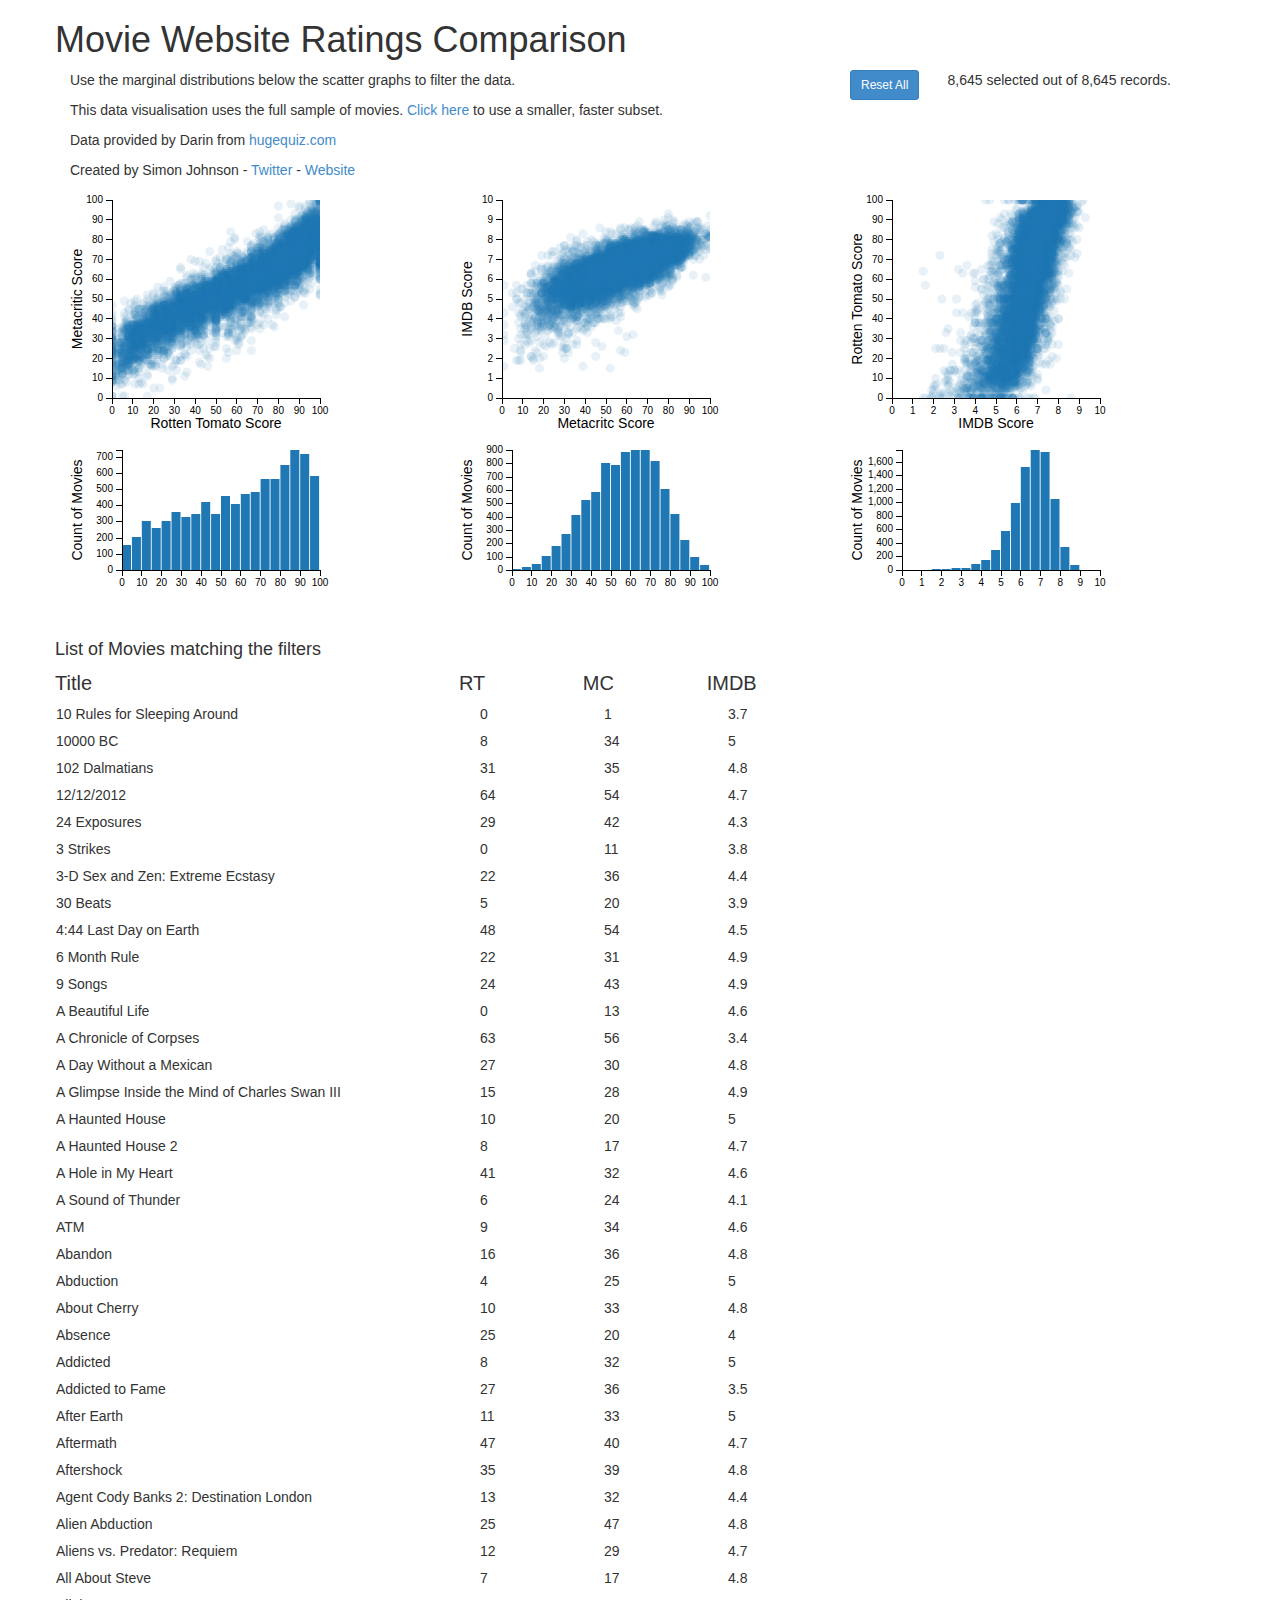
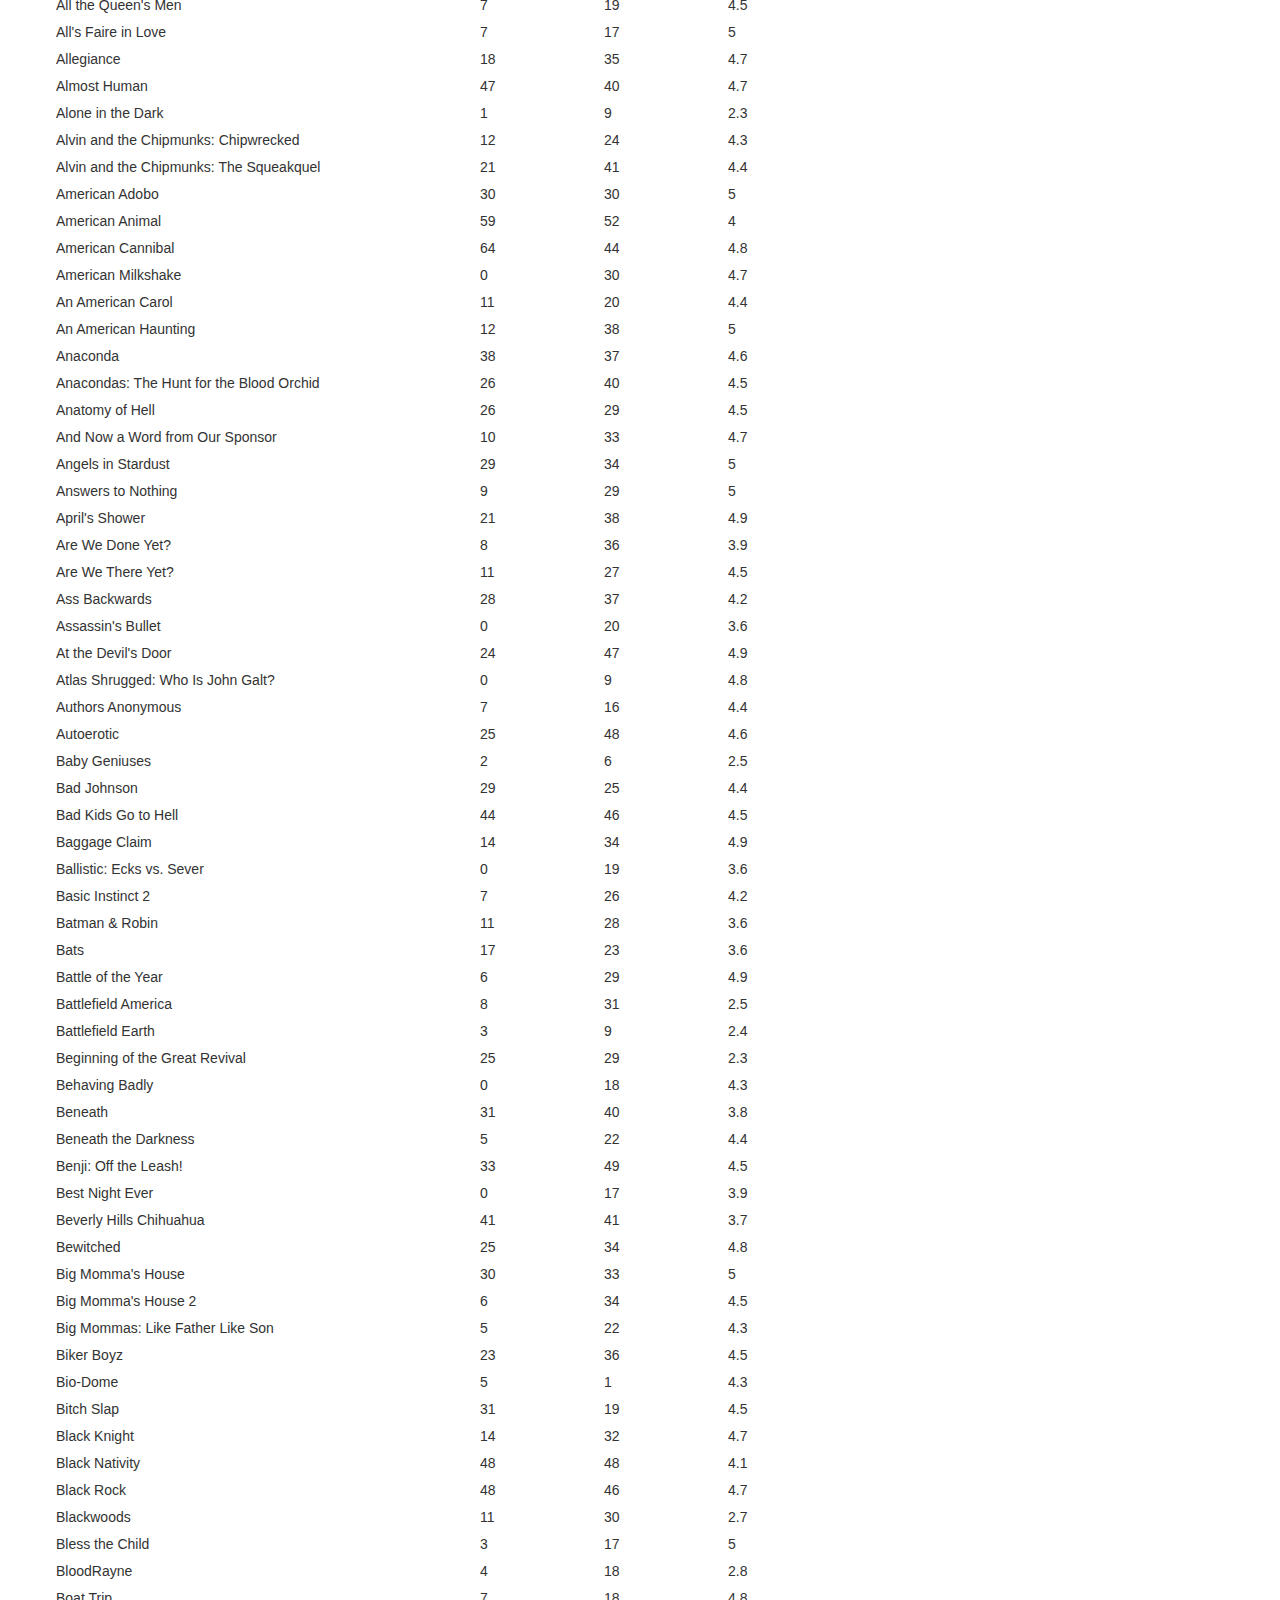
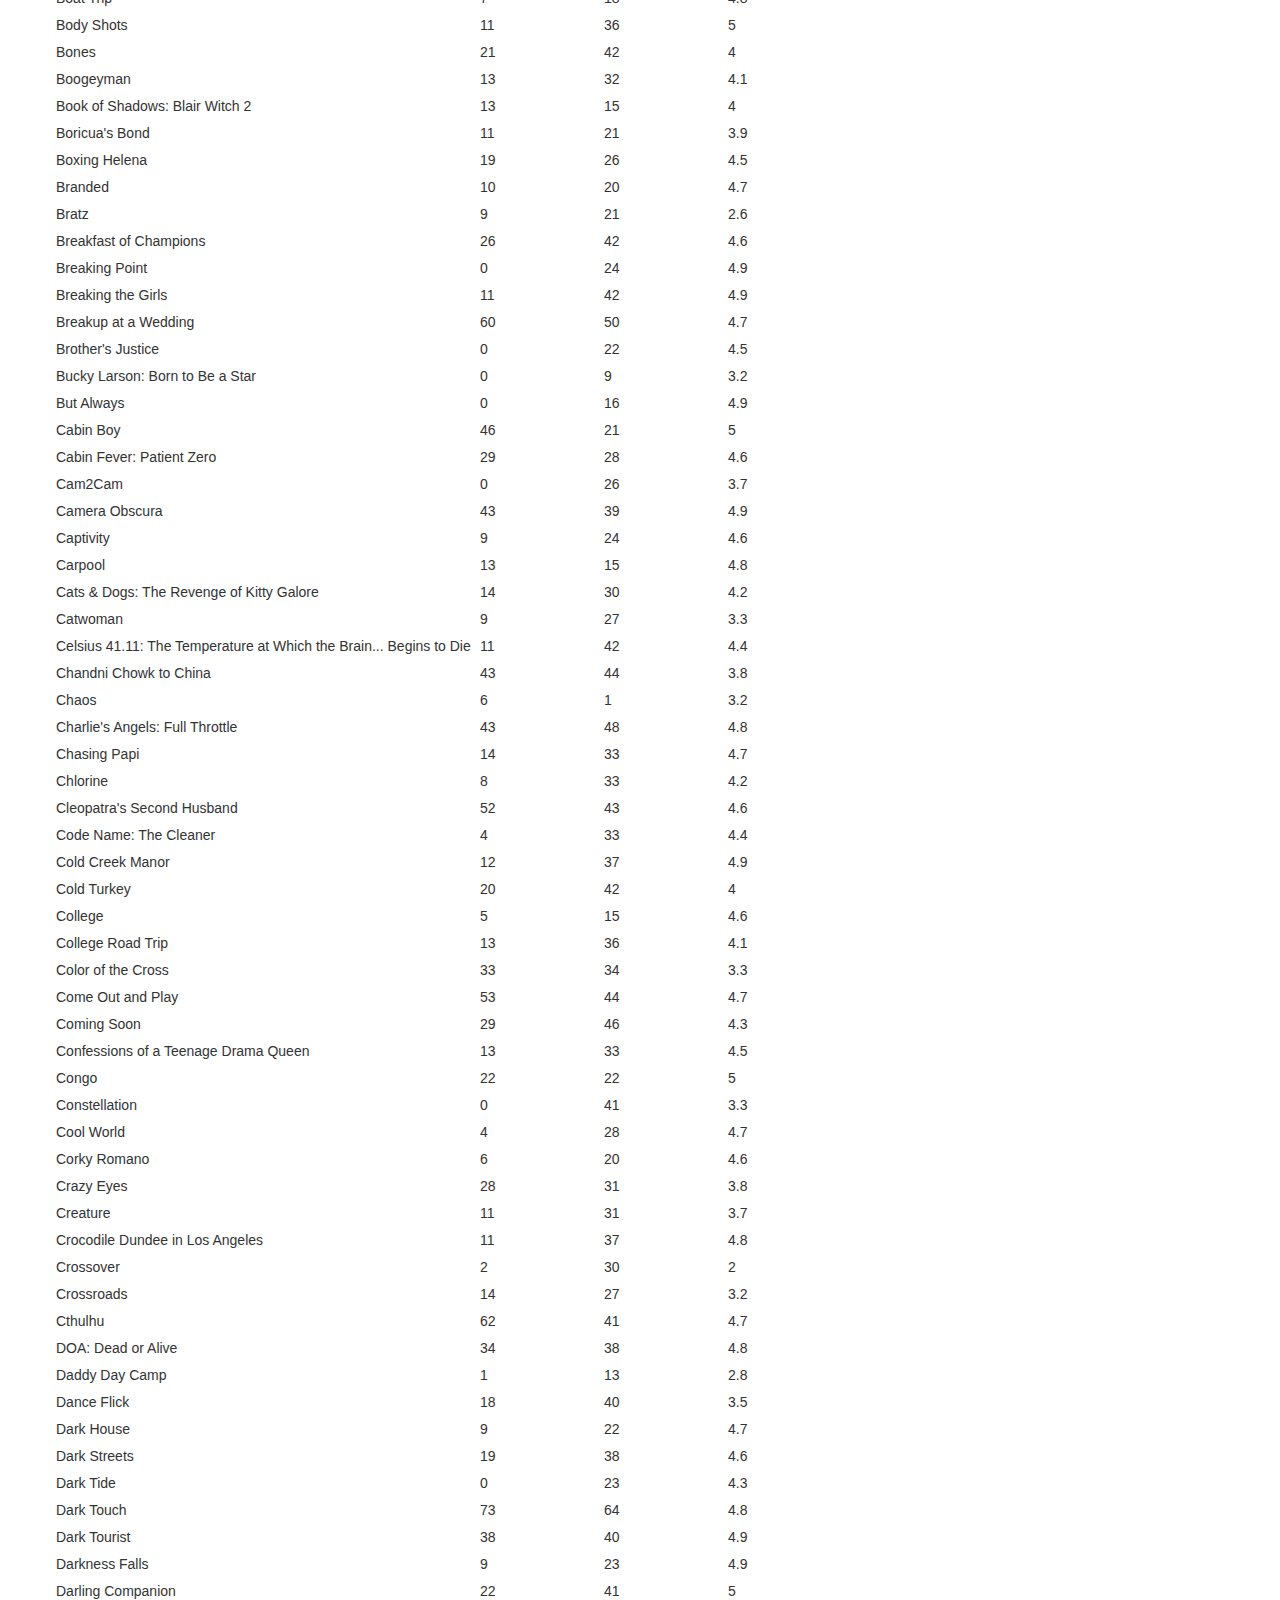
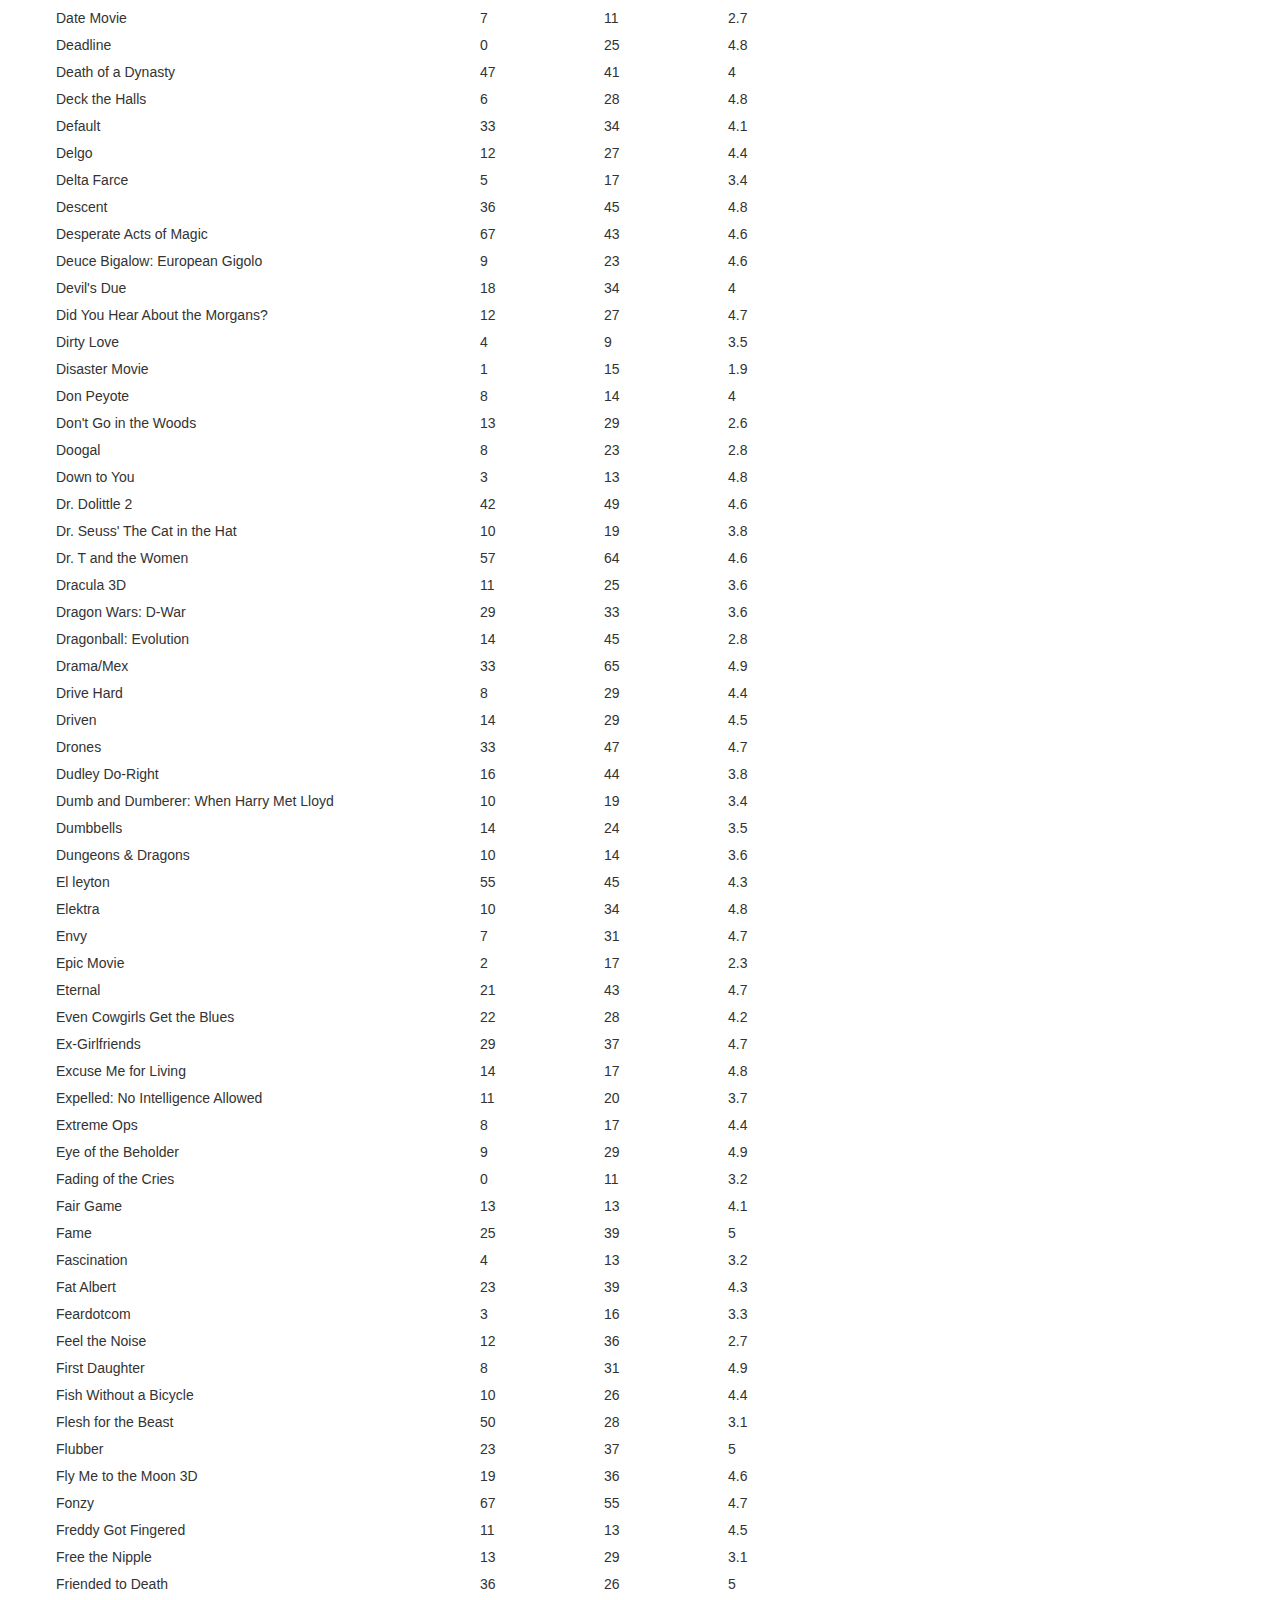
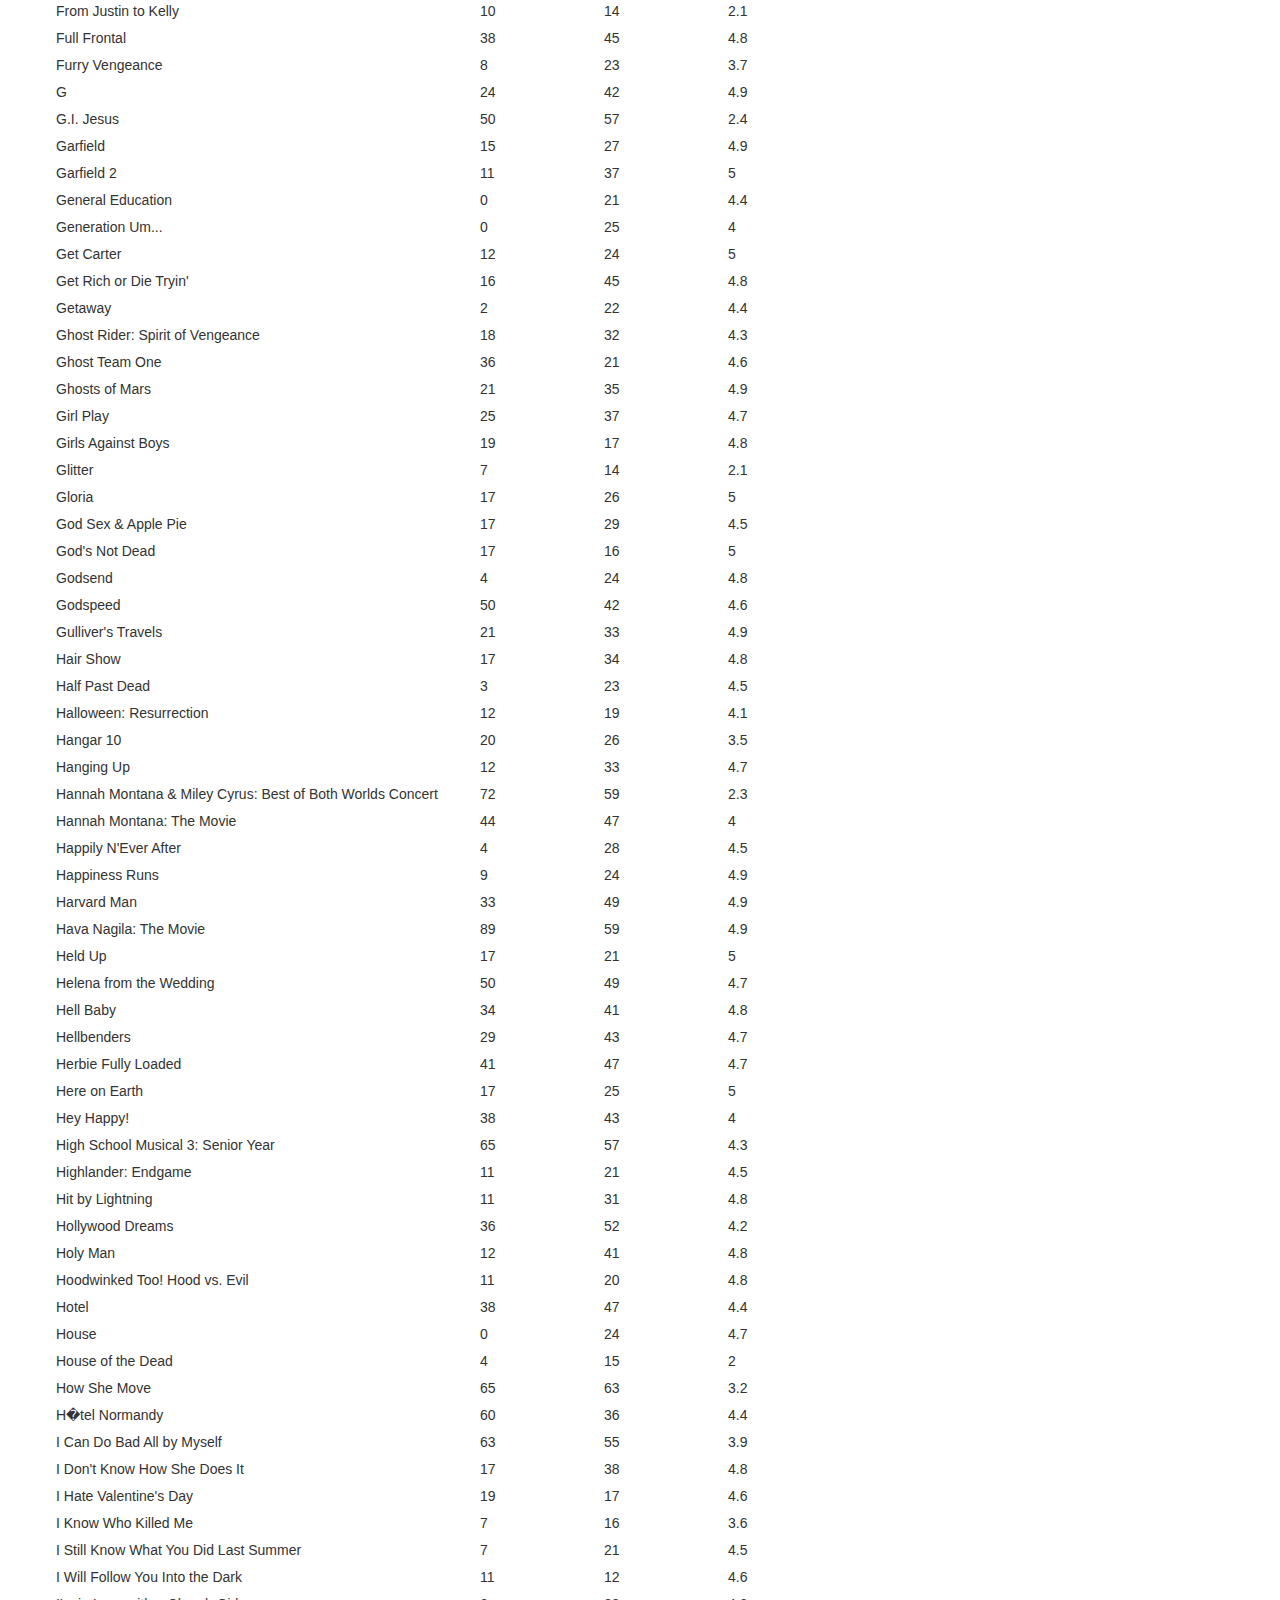
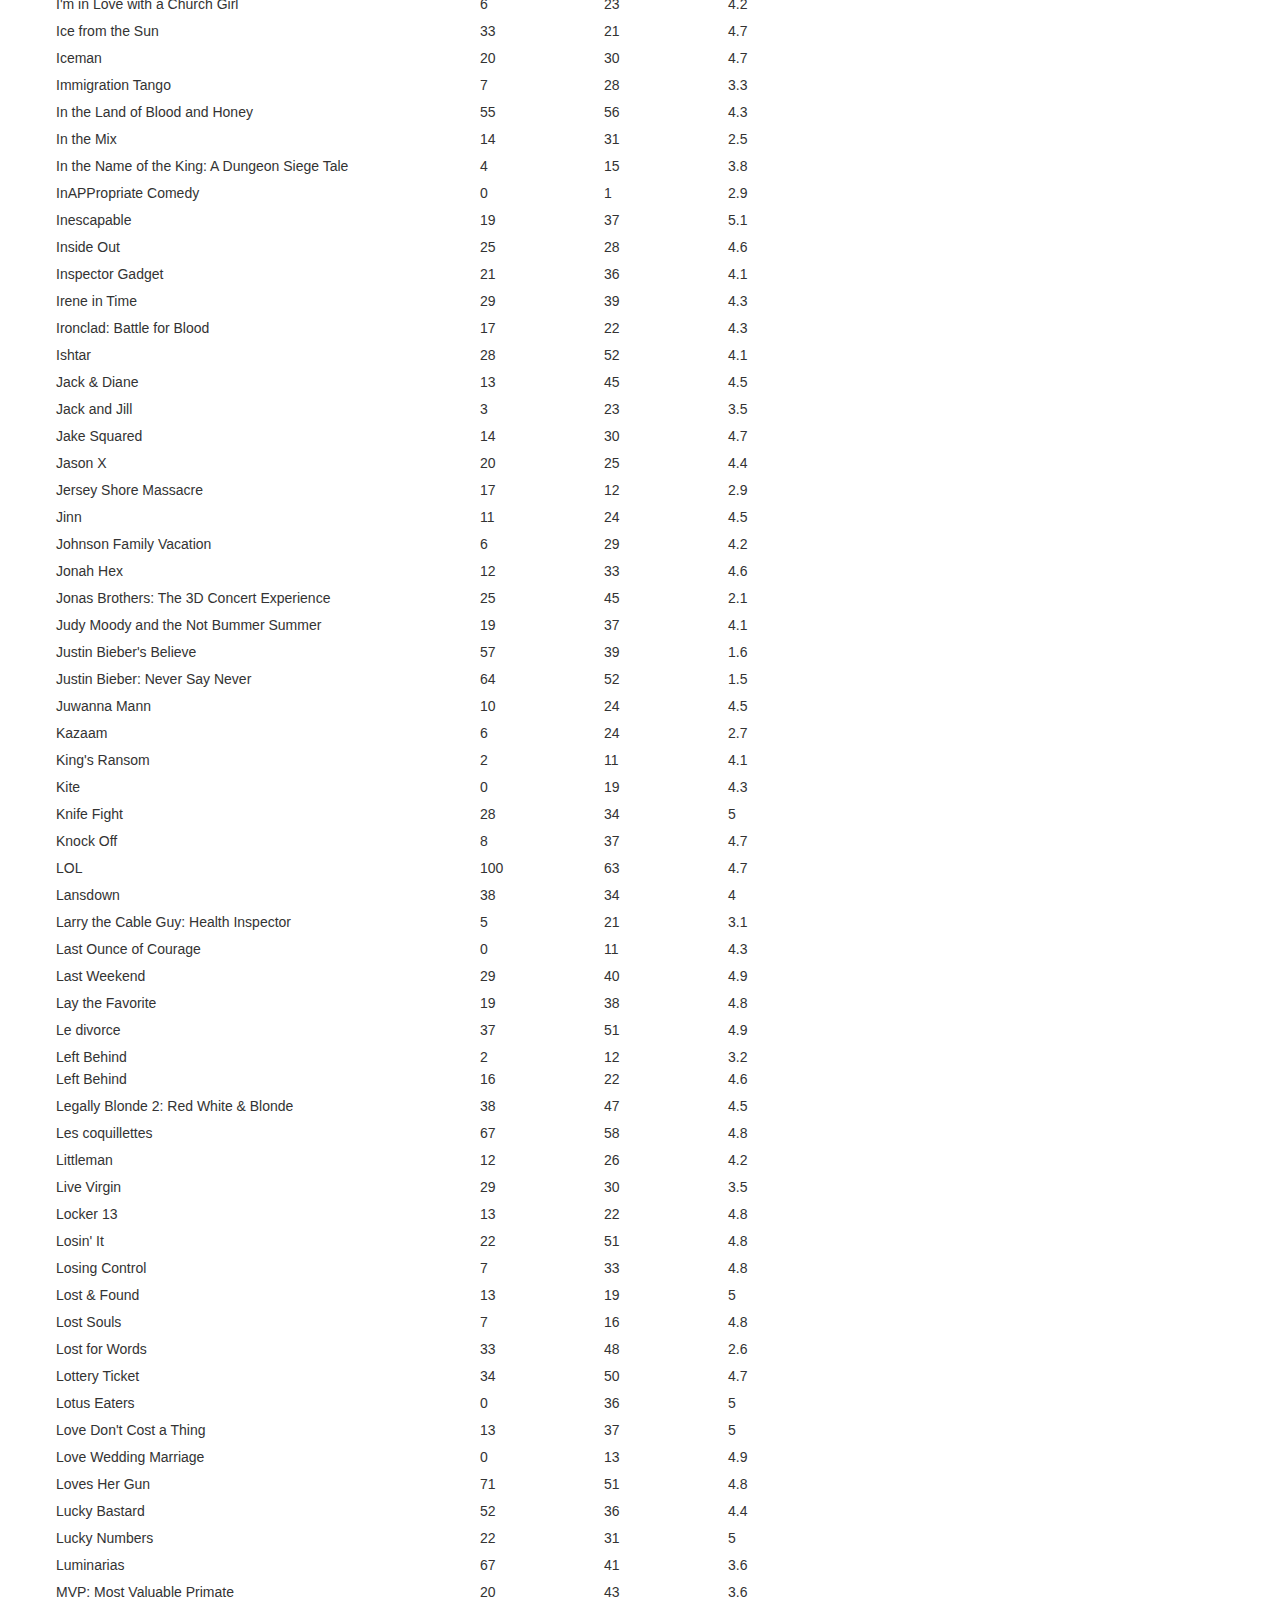
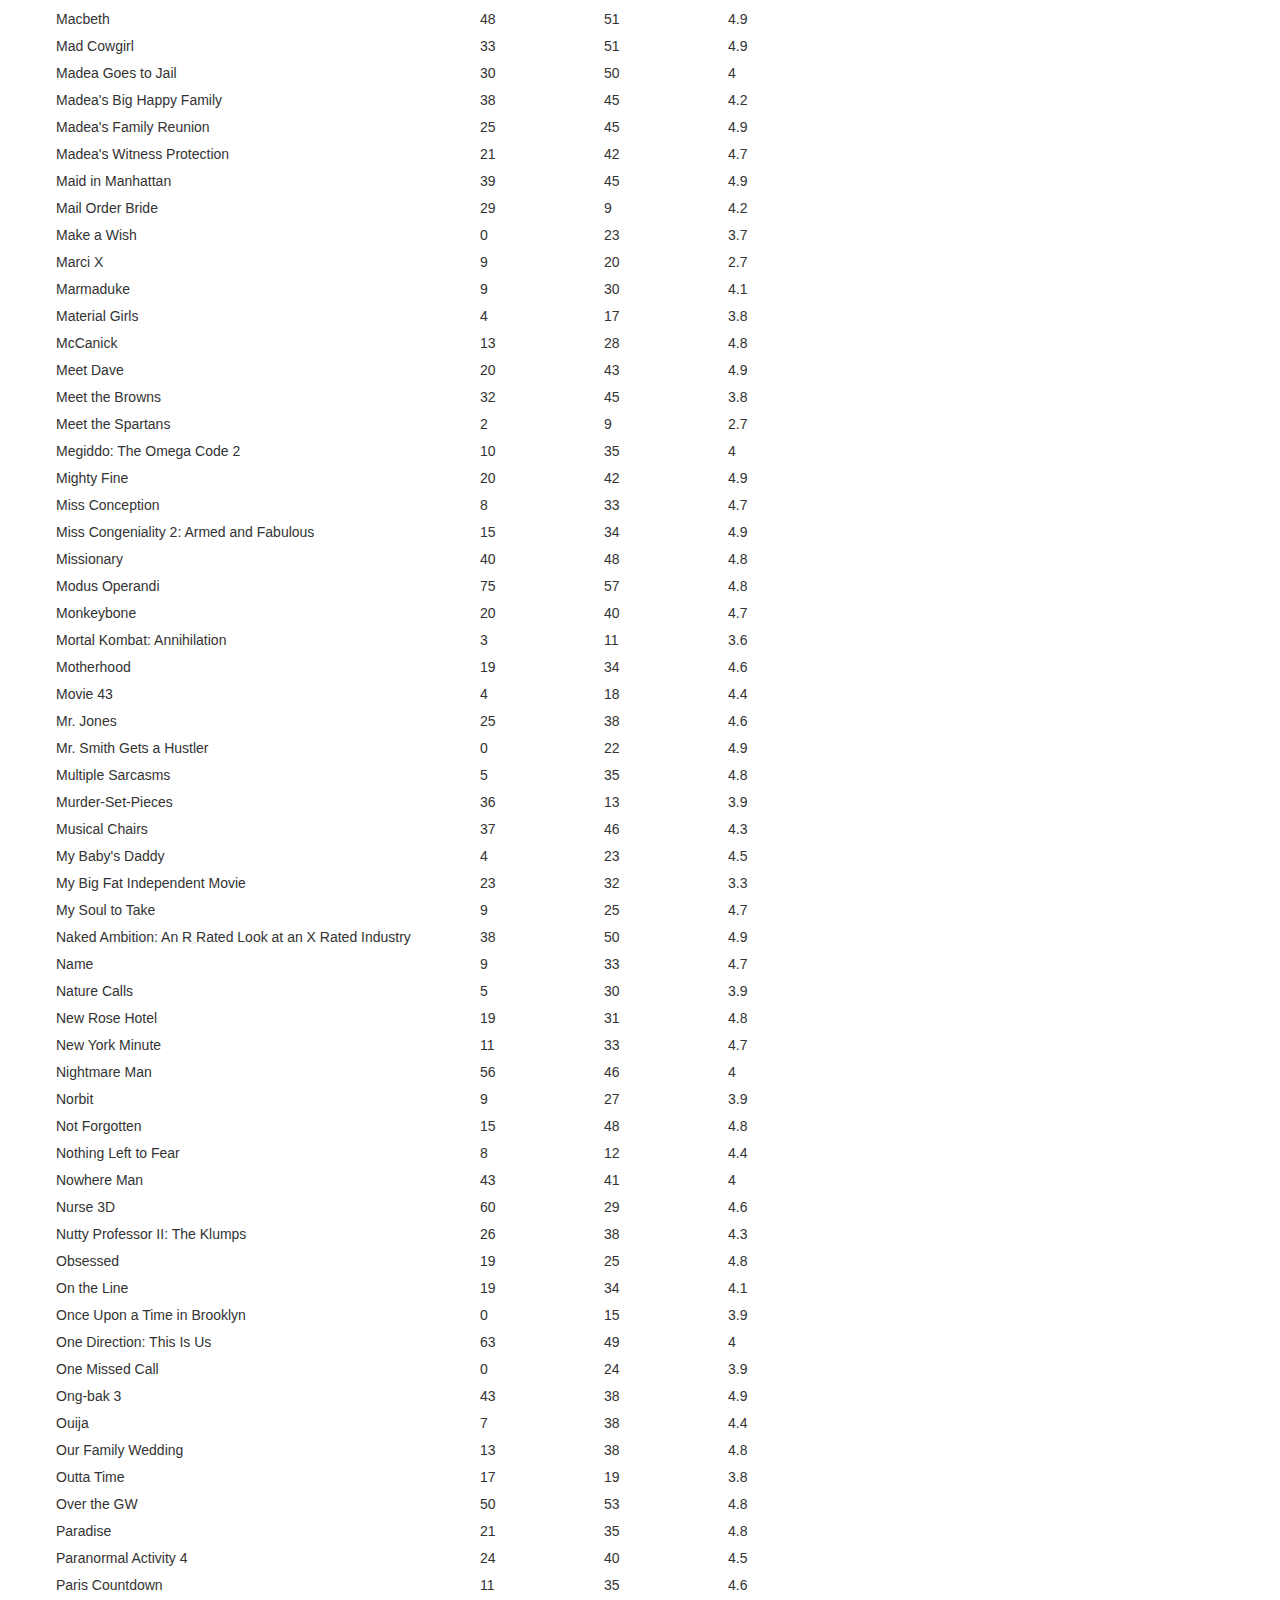
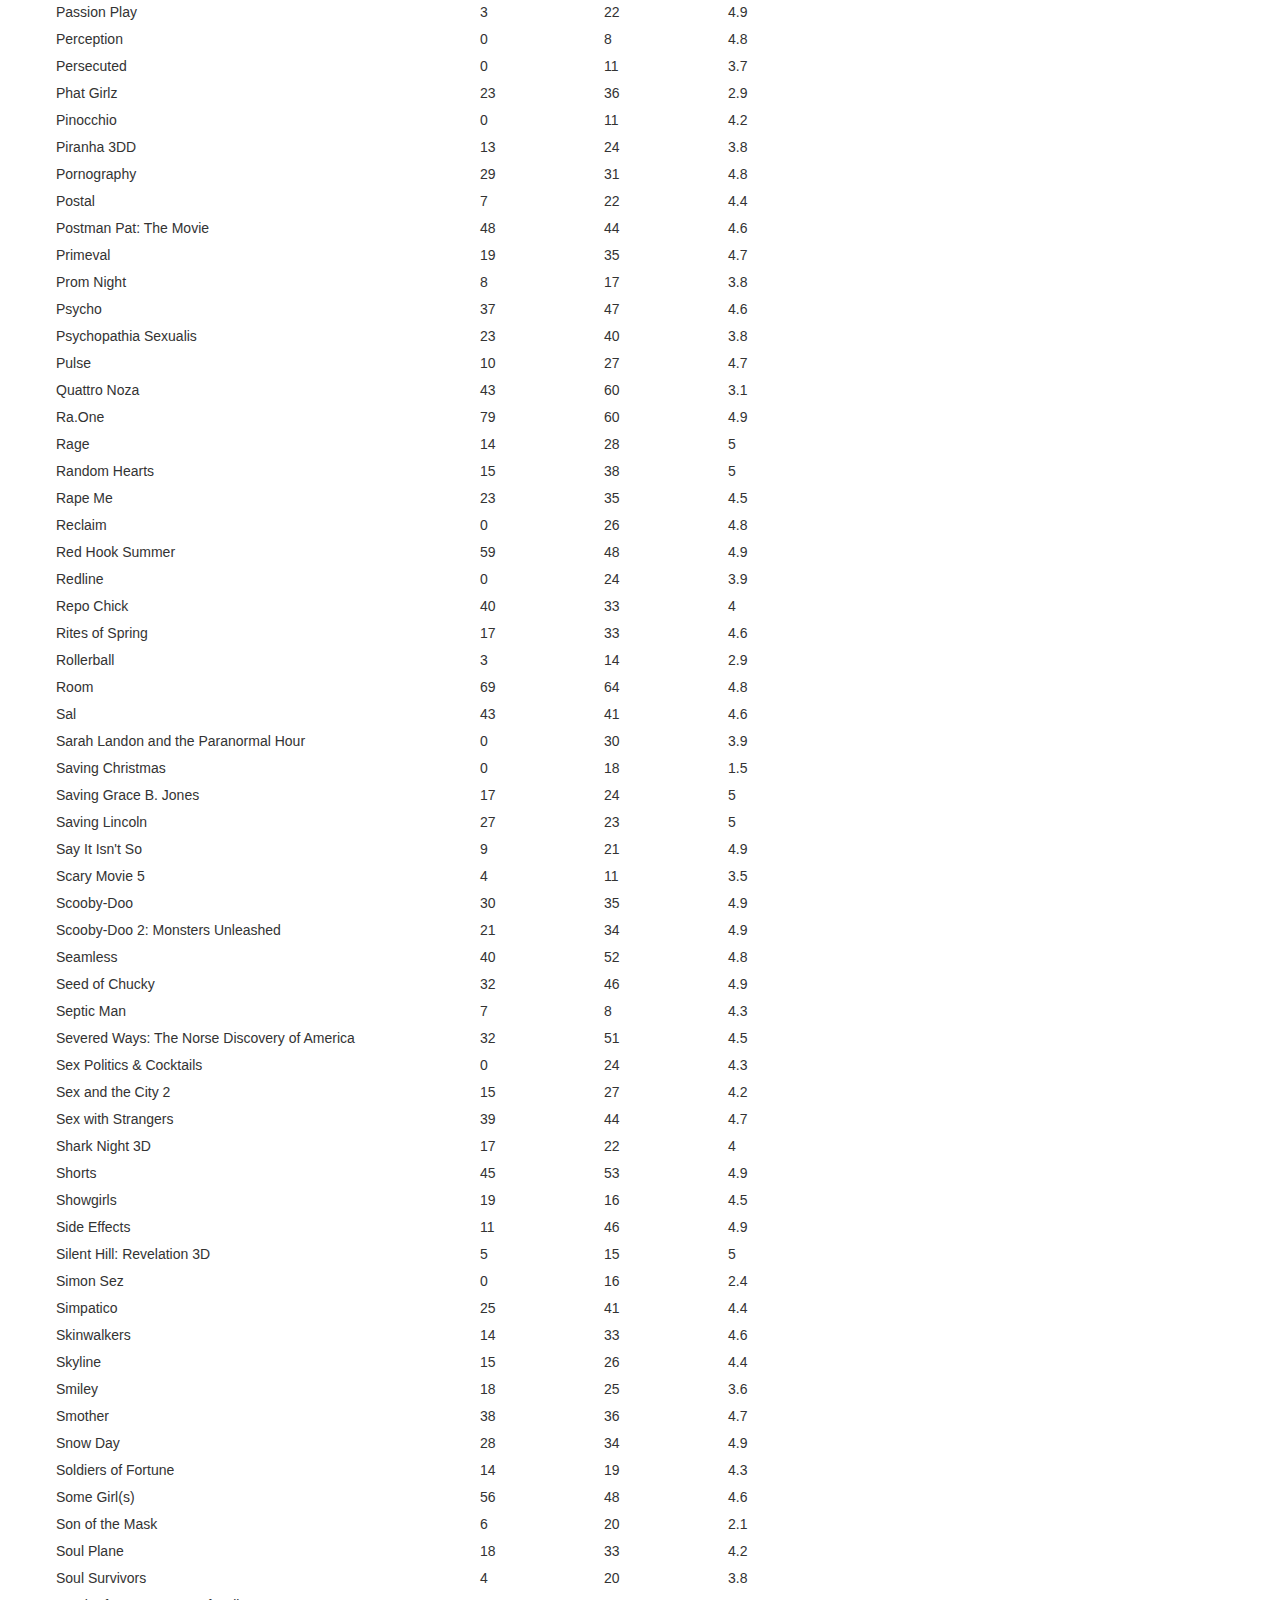
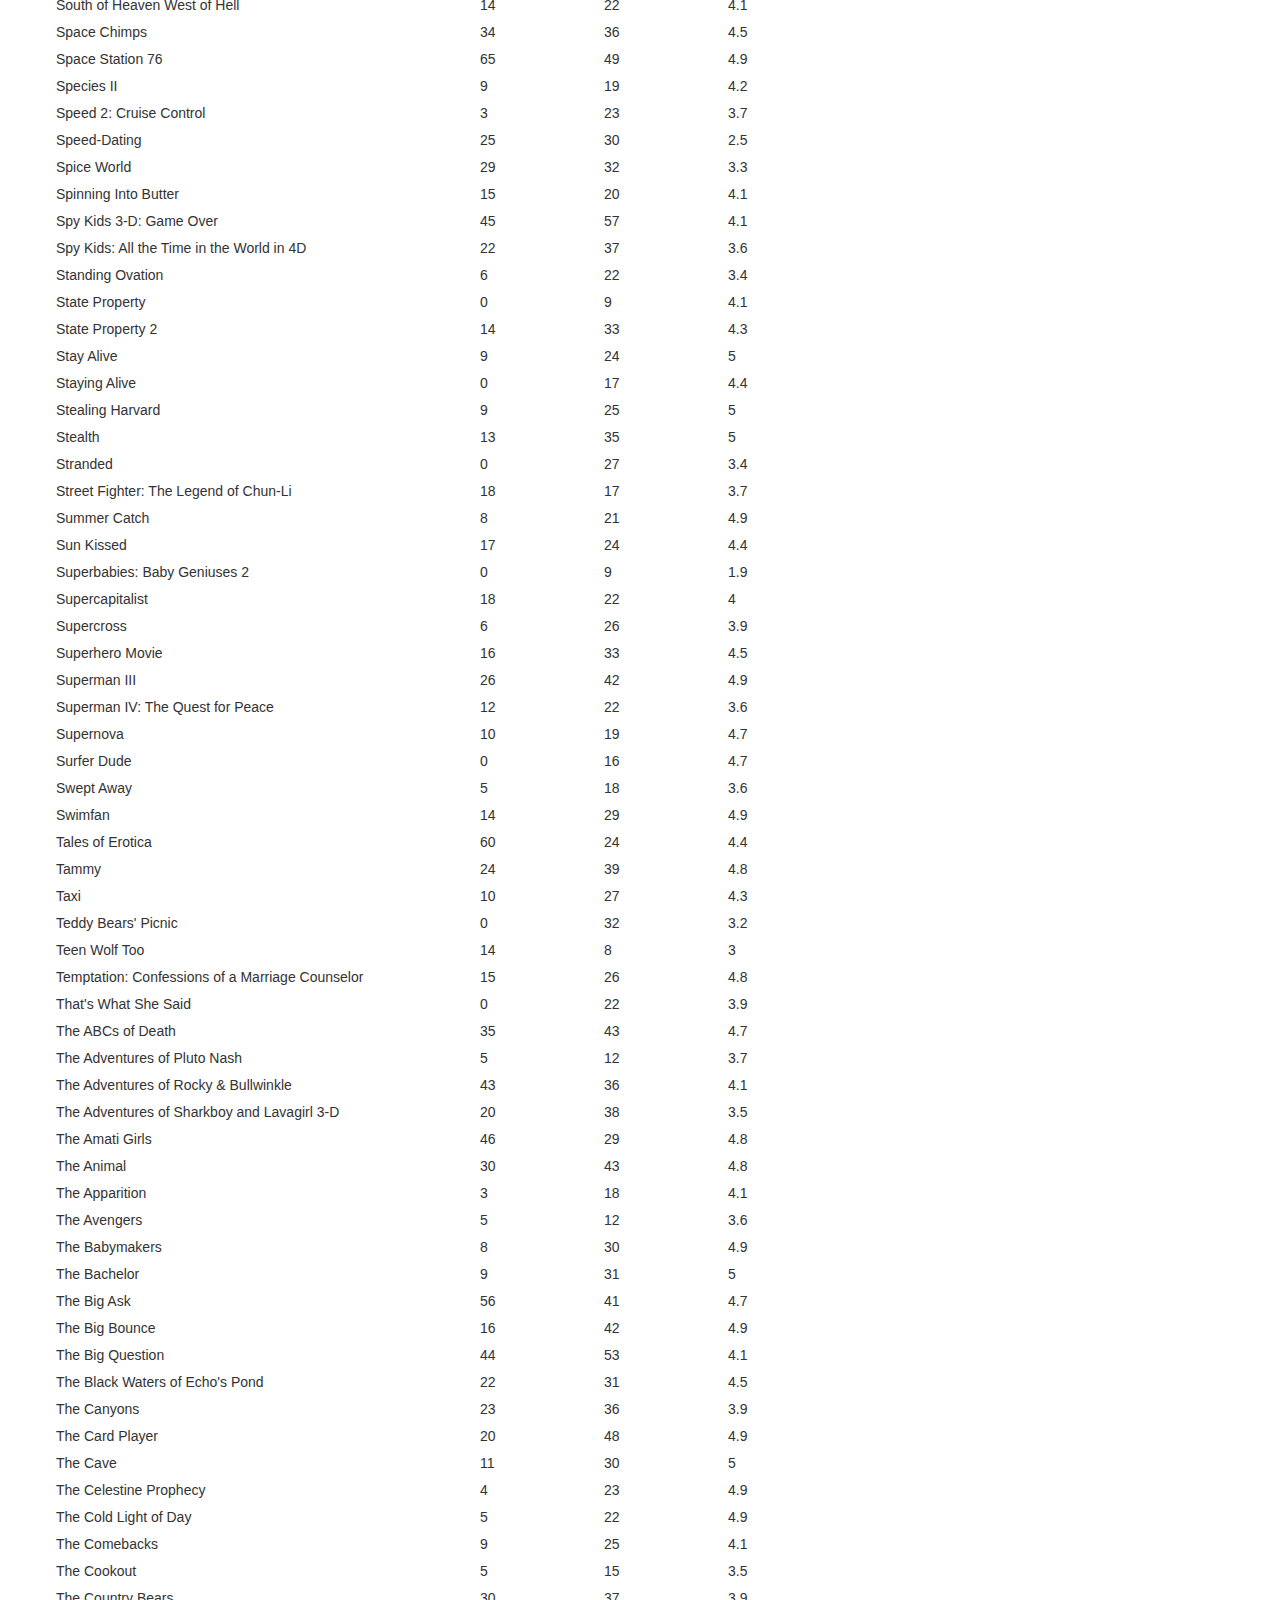
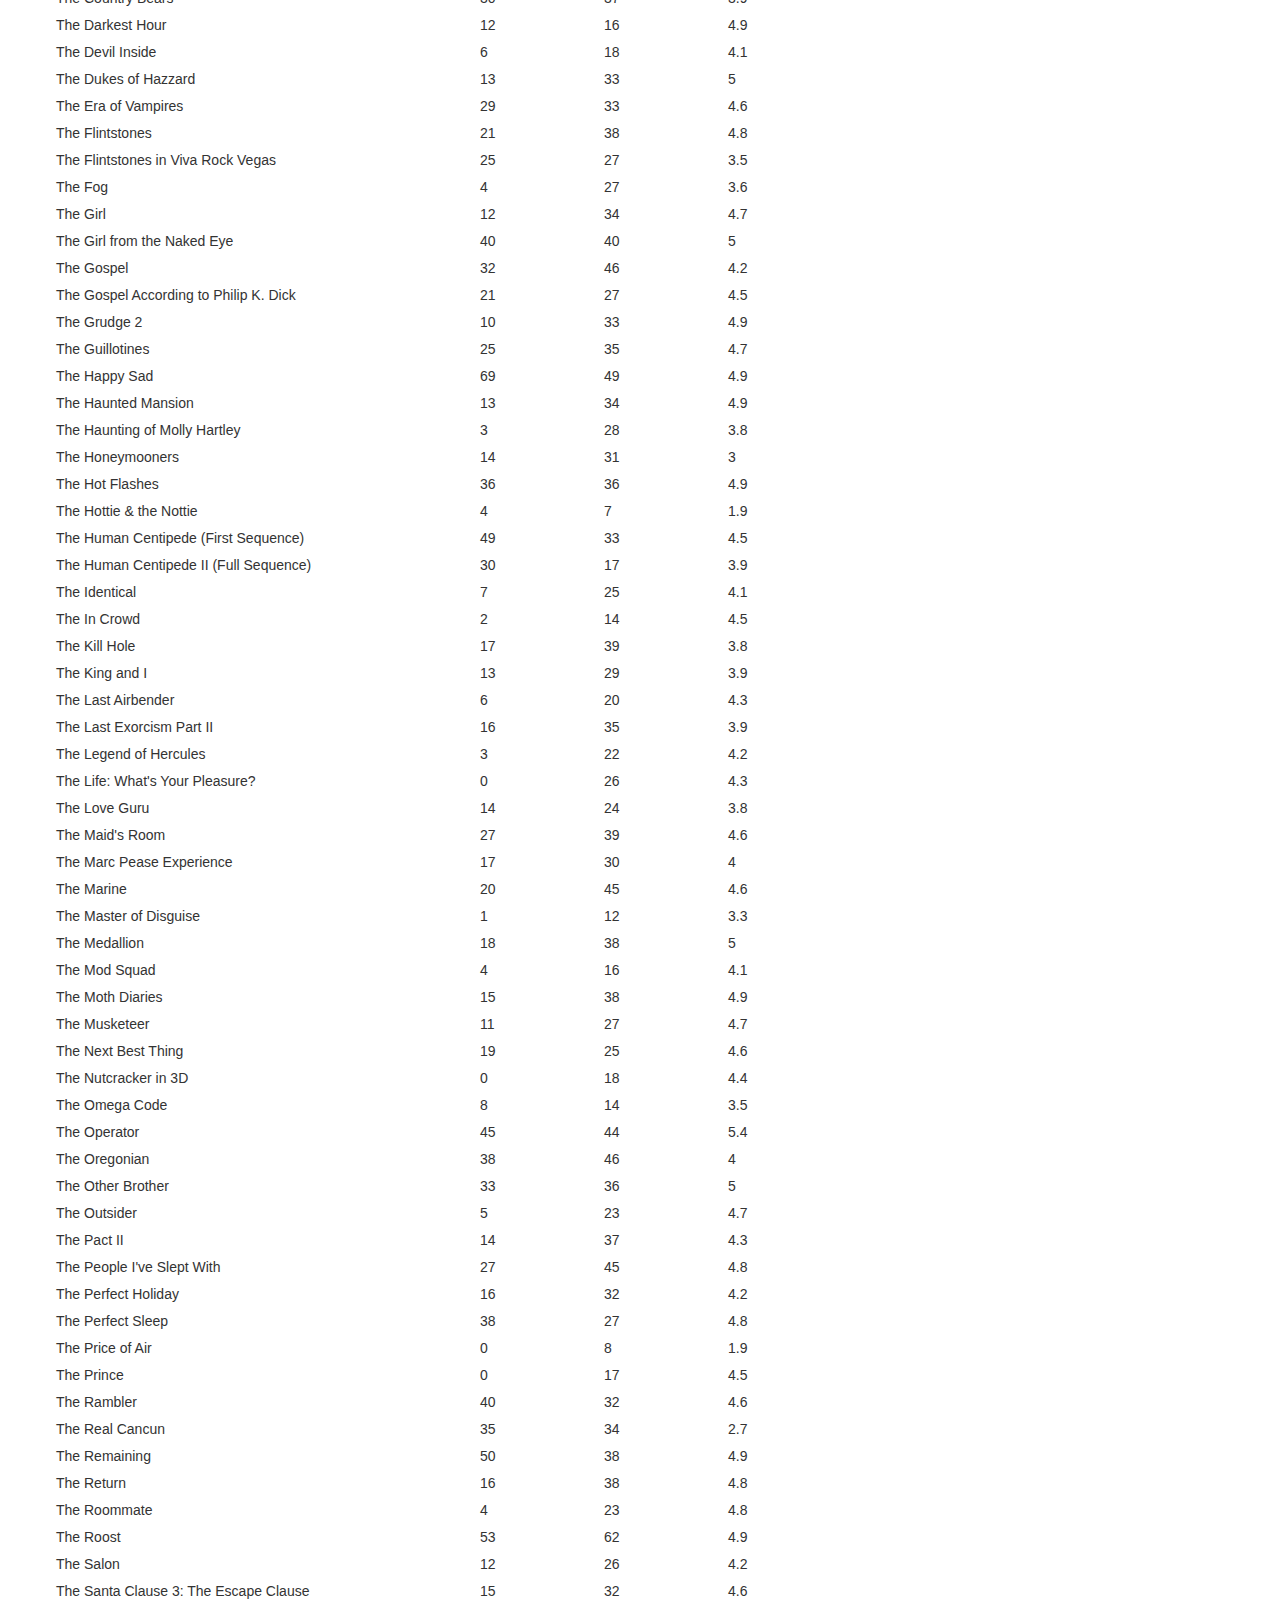
==== index_full.html @ cdc64b1b "Updated to use dc.js" ====
<html>
    <head>
        <title>Movie Ratings Comparison</title>
        <meta charset="UTF-8">
        <meta name="viewport" content="width=device-width, initial-scale=1.0">
        <link rel="stylesheet" type="text/css" href="css/site.css"/>
        <link rel="stylesheet" type="text/css" href="css/bootstrap.min.css"/>
        <link rel="stylesheet" type="text/css" href="css/dc.css"/>
        <script src="js/jquery.js"></script>
        <script src="js/d3.js" charset="utf-8"></script>
        <script src="js/crossfilter.v1.min.js" charset="utf-8"></script>
        <script src="js/dc.js" charset="utf-8"></script>
        <script src="data/data.js" charset="utf-8"></script>  
    </head>
    <body>
        <div class="container">
            <div class="row">
                <h1>Movie Website Ratings Comparison</h1>
            </div>
            <div class="row">
                <div class="col-md-8">
                    <p>Use the marginal distributions below the scatter graphs to filter the data.</p>
                    <p>This data visualisation uses the full sample of movies.  <a href="index_full.html">Click here</a> to use a smaller, faster subset.
                    <p>Data provided by Darin from <a href="http://hugequiz.com" target="_blank">hugequiz.com</a></p>
                    <p>Created by Simon Johnson - <a href="https://twitter.com/Simon_B_Johnson" target="_blank">Twitter</a> - <a href="http://simonbjohnson.github.io/" target="_blank">Website</a>
                </div>
                <div class="col-xs-1">
                    <a class="reset btn btn-primary btn-sm" id="reset" href="javascript:dc.filterAll();dc.redrawAll();">Reset All</a>
                </div>                  
                <div id="count-info" class="col-xs-3">
                    <span class="filter-count "></span> selected out of <span class="total-count "></span> records.
                </div>                
            </div>
            <div class="row">
                <div id="rtmc_graph" class="col-md-4"></div>
                <div id="mci_graph" class="col-md-4"></div>
                <div id="irt_graph" class="col-md-4"></div>
            </div>
            <div class="row">
                <div id="rt_dist" class="col-md-4 distgraph"></div>
                <div id="mc_dist" class="col-md-4 distgraph"></div>
                <div id="i_dist"  class="col-md-4 distgraph"></div>
            </div>
            <div class="row datarow">
                <h4>List of Movies matching the filters</h4>       
                <div id="data-table">
                    <div class="header">
                        <div class="table_head title">Title</div>
                        <div class="table_head">RT</div>
                        <div class="table_head">MC</div>
                        <div class="table_head">IMDB</div>
                    </div>
                </div>
            </div>
        </div>    
        <script src="js/movie2.js"></script>        
    </body>
</html>
---- css/site.css ----
#movie_graph{
    width:100%;
    min-height:300px;
}

#movie_graph .axis path,
#movie_graph .axis line {
  fill: none;
  stroke: #000;
  shape-rendering: crispEdges;
}

.tooltip {
  position: absolute;
  width: 150px;
  height: 80px;
  pointer-events: none;
  background-color:white;
  border-width:1px;
  border-color:black;
  border-style:solid;
}

body {
  font: 10px sans-serif;
}

.distgraph {
    padding-left:16px;
}

#data-table{
    width:100%;
}

.table_head {
    width:120px;
    display:inline-block;
    font-size:20px;
}

.dc-table-group{
    height:0px;
    color:white;
}

.dc-table-label{
    height:5px;
    font-size:0px;
}

tbody{
    display:table;
}

.dc-table-column{
    width:124px;
}

._0{
    width:424px;
}

.title{
    width:400px;
}

.datarow{
    margin-top:40px;
}
---- css/dc.css ----
div.dc-chart {
    float: left;
}

.dc-chart rect.bar {
    stroke: none;
    cursor: pointer;
}

.dc-chart rect.bar:hover {
    fill-opacity: .5;
}

.dc-chart rect.stack1 {
    stroke: none;
    fill: red;
}

.dc-chart rect.stack2 {
    stroke: none;
    fill: green;
}

.dc-chart rect.deselected {
    stroke: none;
    fill: #ccc;
}

.dc-chart .empty-chart .pie-slice path {
    fill: #FFEEEE;
    cursor: default;
}

.dc-chart .empty-chart .pie-slice {
    cursor: default;
}

.dc-chart .pie-slice {
    fill: white;
    font-size: 12px;
    cursor: pointer;
}

.dc-chart .pie-slice.external{
    fill: black;
}

.dc-chart .pie-slice :hover {
    fill-opacity: .8;
}

.dc-chart .pie-slice.highlight {
    fill-opacity: .8;
}

.dc-chart .selected path {
    stroke-width: 3;
    stroke: #ccc;
    fill-opacity: 1;
}

.dc-chart .deselected path {
    stroke: none;
    fill-opacity: .5;
    fill: #ccc;
}

.dc-chart .axis path, .axis line {
    fill: none;
    stroke: #000;
    shape-rendering: crispEdges;
}

.dc-chart .axis text {
    font: 10px sans-serif;
}

.dc-chart .grid-line {
    fill: none;
    stroke: #ccc;
    opacity: .5;
    shape-rendering: crispEdges;
}

.dc-chart .grid-line line {
    fill: none;
    stroke: #ccc;
    opacity: .5;
    shape-rendering: crispEdges;
}

.dc-chart .brush rect.background {
    z-index: -999;
}

.dc-chart .brush rect.extent {
    fill: steelblue;
    fill-opacity: .125;
}

.dc-chart .brush .resize path {
    fill: #eee;
    stroke: #666;
}

.dc-chart path.line {
    fill: none;
    stroke-width: 1.5px;
}

.dc-chart circle.dot {
    stroke: none;
}

.dc-chart g.dc-tooltip path {
    fill: none;
    stroke: grey;
    stroke-opacity: .8;
}

.dc-chart path.area {
    fill-opacity: .3;
    stroke: none;
}

.dc-chart .node {
    font-size: 0.7em;
    cursor: pointer;
}

.dc-chart .node :hover {
    fill-opacity: .8;
}

.dc-chart .selected circle {
    stroke-width: 3;
    stroke: #ccc;
    fill-opacity: 1;
}

.dc-chart .deselected circle {
    stroke: none;
    fill-opacity: .5;
    fill: #ccc;
}

.dc-chart .bubble {
    stroke: none;
    fill-opacity: 0.6;
}

.dc-data-count {
    float: right;
    margin-top: 15px;
    margin-right: 15px;
}

.dc-data-count .filter-count {
    color: #3182bd;
    font-weight: bold;
}

.dc-data-count .total-count {
    color: #3182bd;
    font-weight: bold;
}

.dc-data-table {
}

.dc-chart g.state {
    cursor: pointer;
}

.dc-chart g.state :hover {
    fill-opacity: .8;
}

.dc-chart g.state path {
    stroke: white;
}

.dc-chart g.selected path {
}

.dc-chart g.deselected path {
    fill: grey;
}

.dc-chart g.selected text {
}

.dc-chart g.deselected text {
    display: none;
}

.dc-chart g.county path {
    stroke: white;
    fill: none;
}

.dc-chart g.debug rect {
    fill: blue;
    fill-opacity: .2;
}

.dc-chart g.row rect {
    fill-opacity: 0.8;
    cursor: pointer;
}

.dc-chart g.row rect:hover {
    fill-opacity: 0.6;
}

.dc-chart g.row text {
    fill: white;
    font-size: 12px;
    cursor: pointer;
}

.dc-legend {
    font-size: 11px;
}

.dc-legend-item {
    cursor: pointer;
}

.dc-chart g.axis text {
    /* Makes it so the user can't accidentally click and select text that is meant as a label only */
    -webkit-user-select: none; /* Chrome/Safari */
    -moz-user-select: none; /* Firefox */
    -ms-user-select: none; /* IE10 */
    -o-user-select: none;
    user-select: none;
    pointer-events: none;
}

.dc-chart path.highlight {
    stroke-width: 3;
    fill-opacity: 1;
    stroke-opacity: 1;
}

.dc-chart .highlight {
    fill-opacity: 1;
    stroke-opacity: 1;
}

.dc-chart .fadeout {
    fill-opacity: 0.2;
    stroke-opacity: 0.2;
}

.dc-chart path.dc-symbol, g.dc-legend-item.fadeout {
    fill-opacity: 0.5;
    stroke-opacity: 0.5;
}

.dc-hard .number-display {
    float: none;
}

.dc-chart .box text {
    font: 10px sans-serif;
    -webkit-user-select: none; /* Chrome/Safari */
    -moz-user-select: none; /* Firefox */
    -ms-user-select: none; /* IE10 */
    -o-user-select: none;
    user-select: none;
    pointer-events: none;
}

.dc-chart .box line,
.dc-chart .box circle {
    fill: #fff;
    stroke: #000;
    stroke-width: 1.5px;
}

.dc-chart .box rect {
    stroke: #000;
    stroke-width: 1.5px;
}

.dc-chart .box .center {
    stroke-dasharray: 3,3;
}

.dc-chart .box .outlier {
    fill: none;
    stroke: #ccc;
}

.dc-chart .box.deselected .box {
    fill: #ccc;
}

.dc-chart .box.deselected {
    opacity: .5;
}

.dc-chart .symbol{
    stroke: none;
}

.dc-chart .heatmap .box-group.deselected rect {
    stroke: none;
    fill-opacity: .5;
    fill: #ccc;
}

.dc-chart .heatmap g.axis text {
    pointer-events: all;
    cursor: pointer;
}
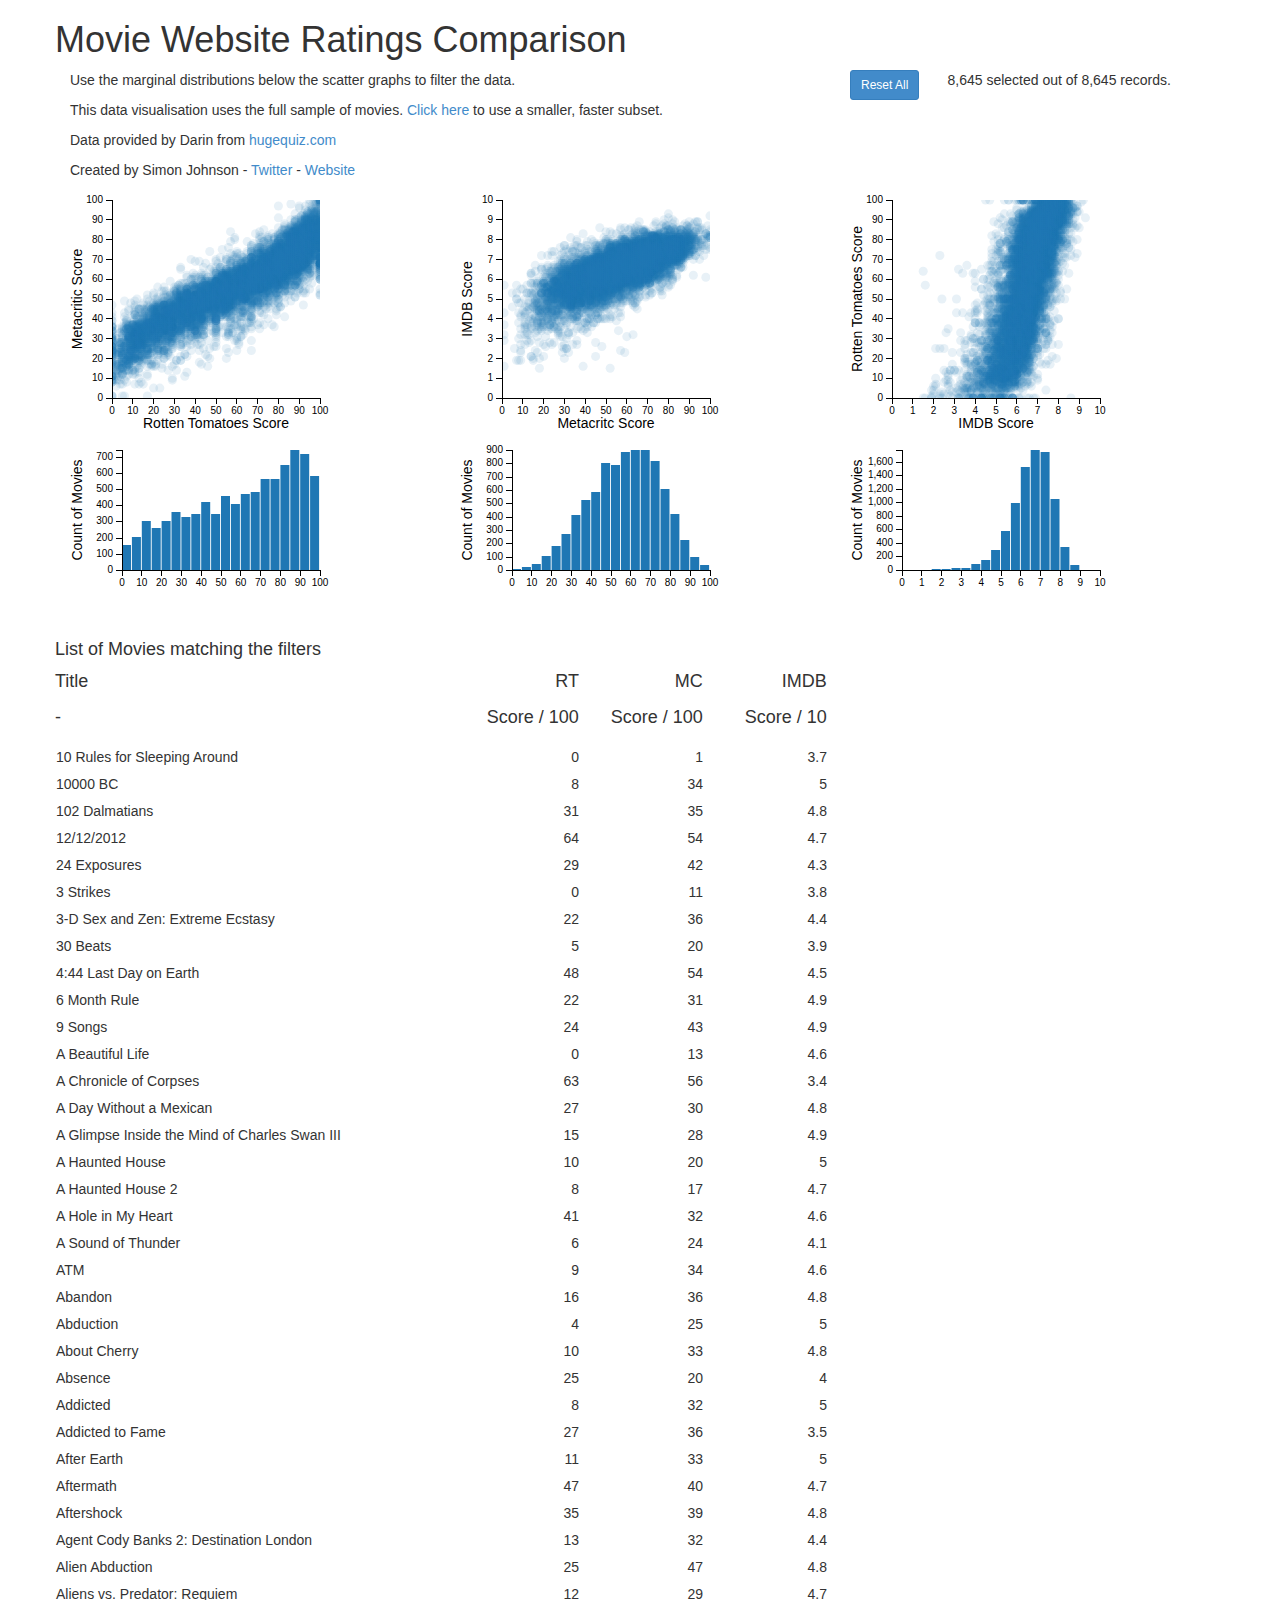
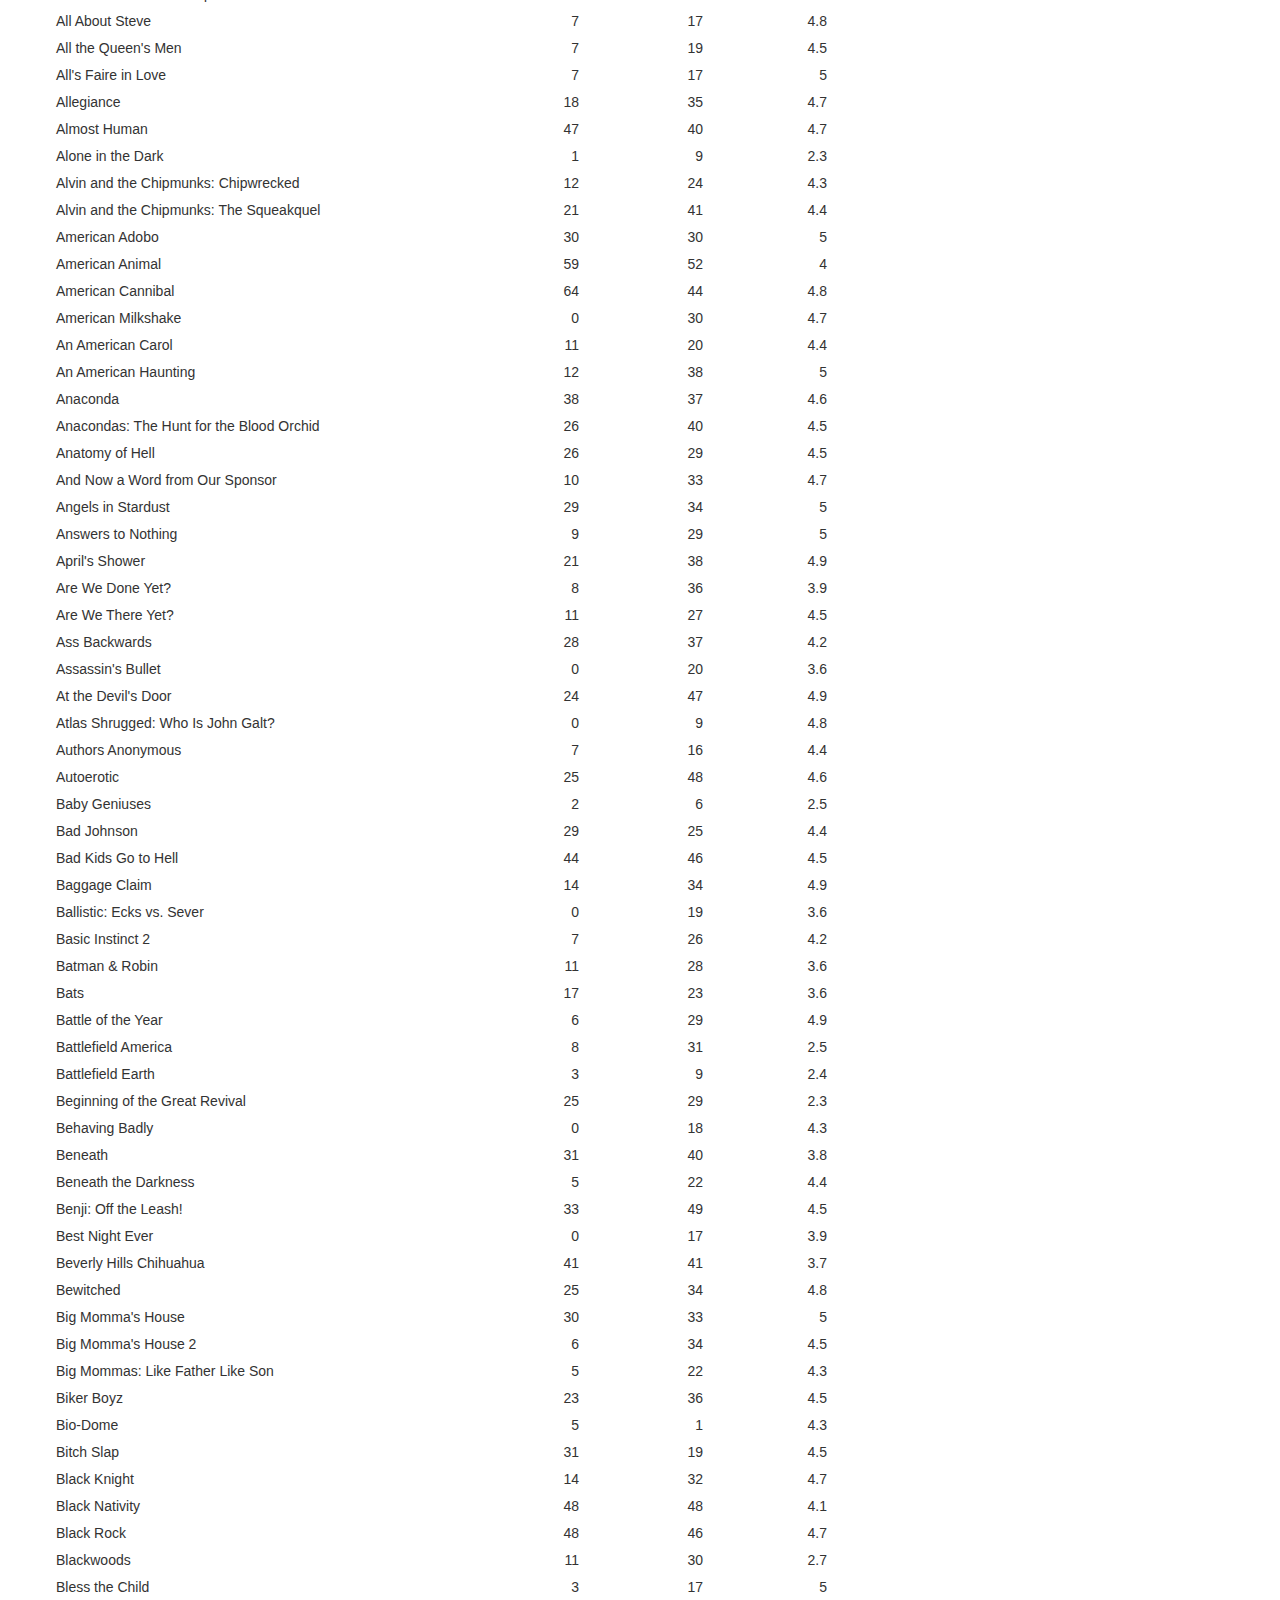
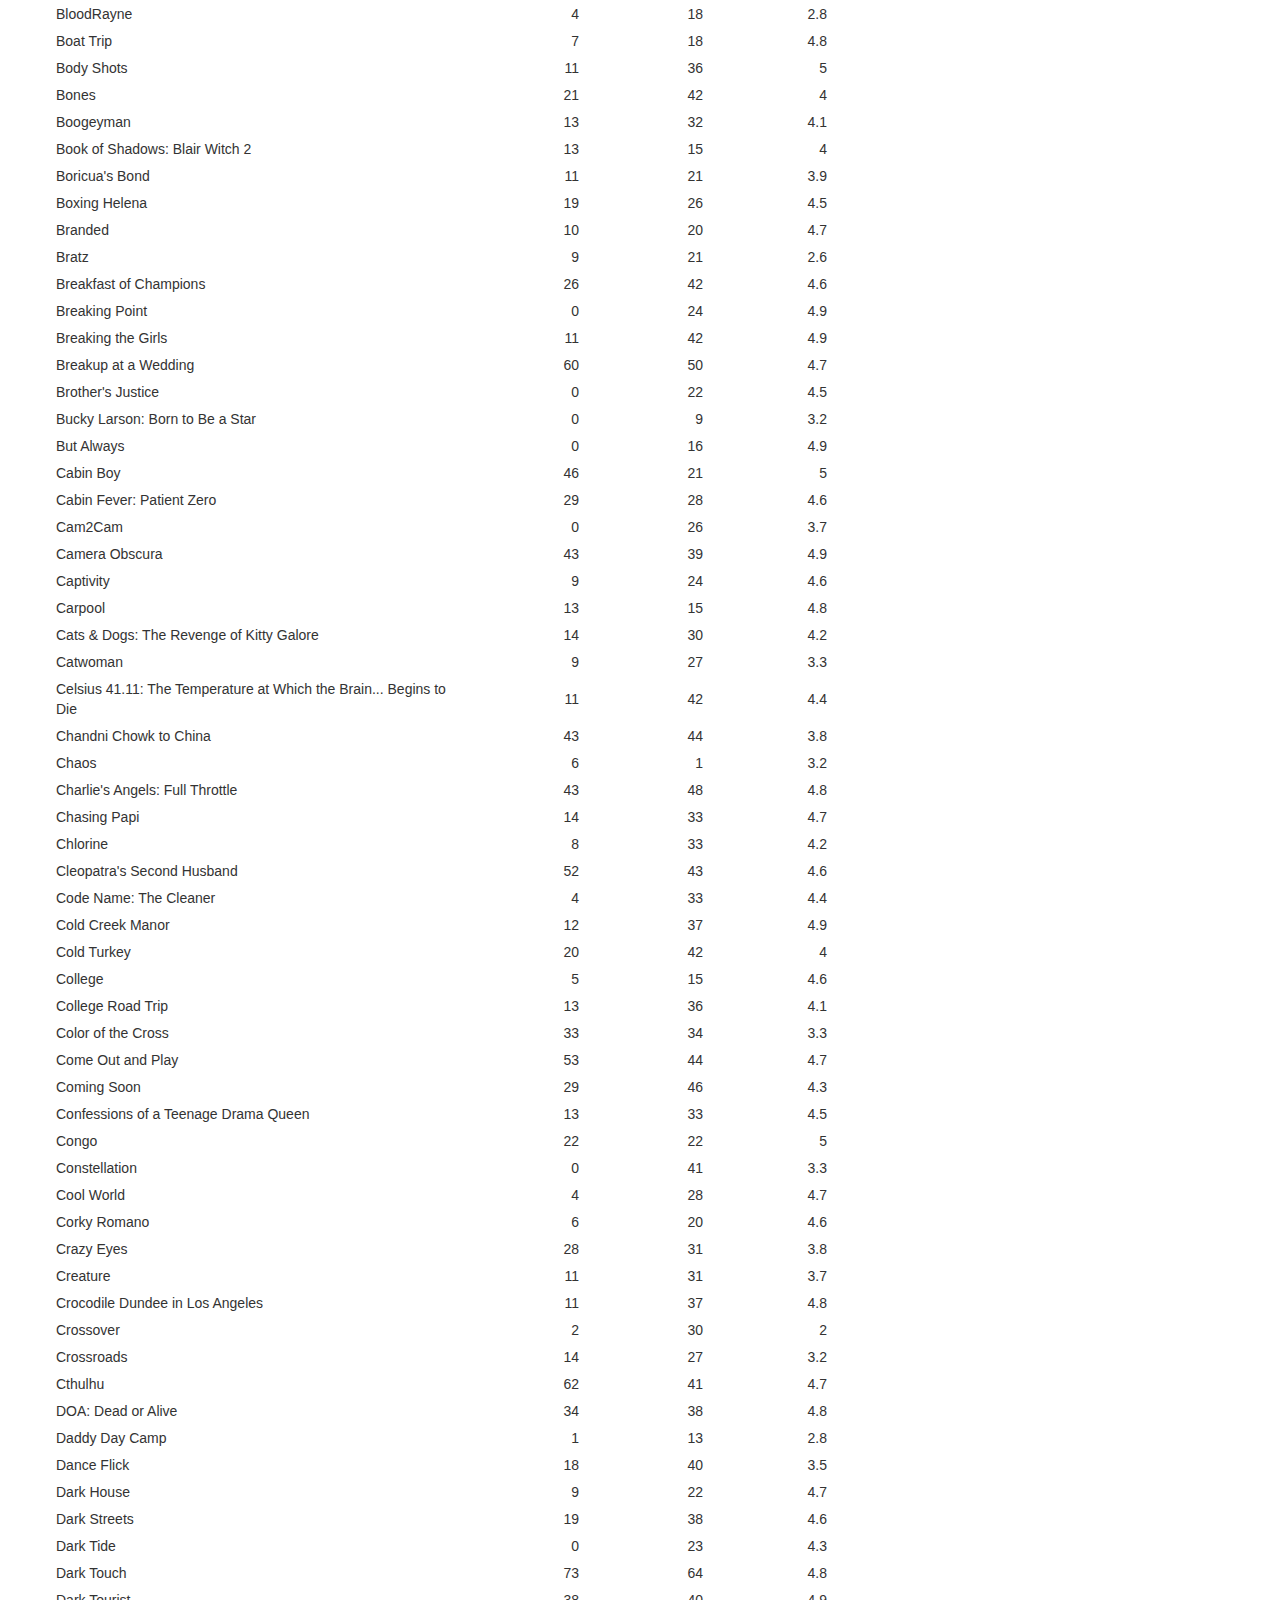
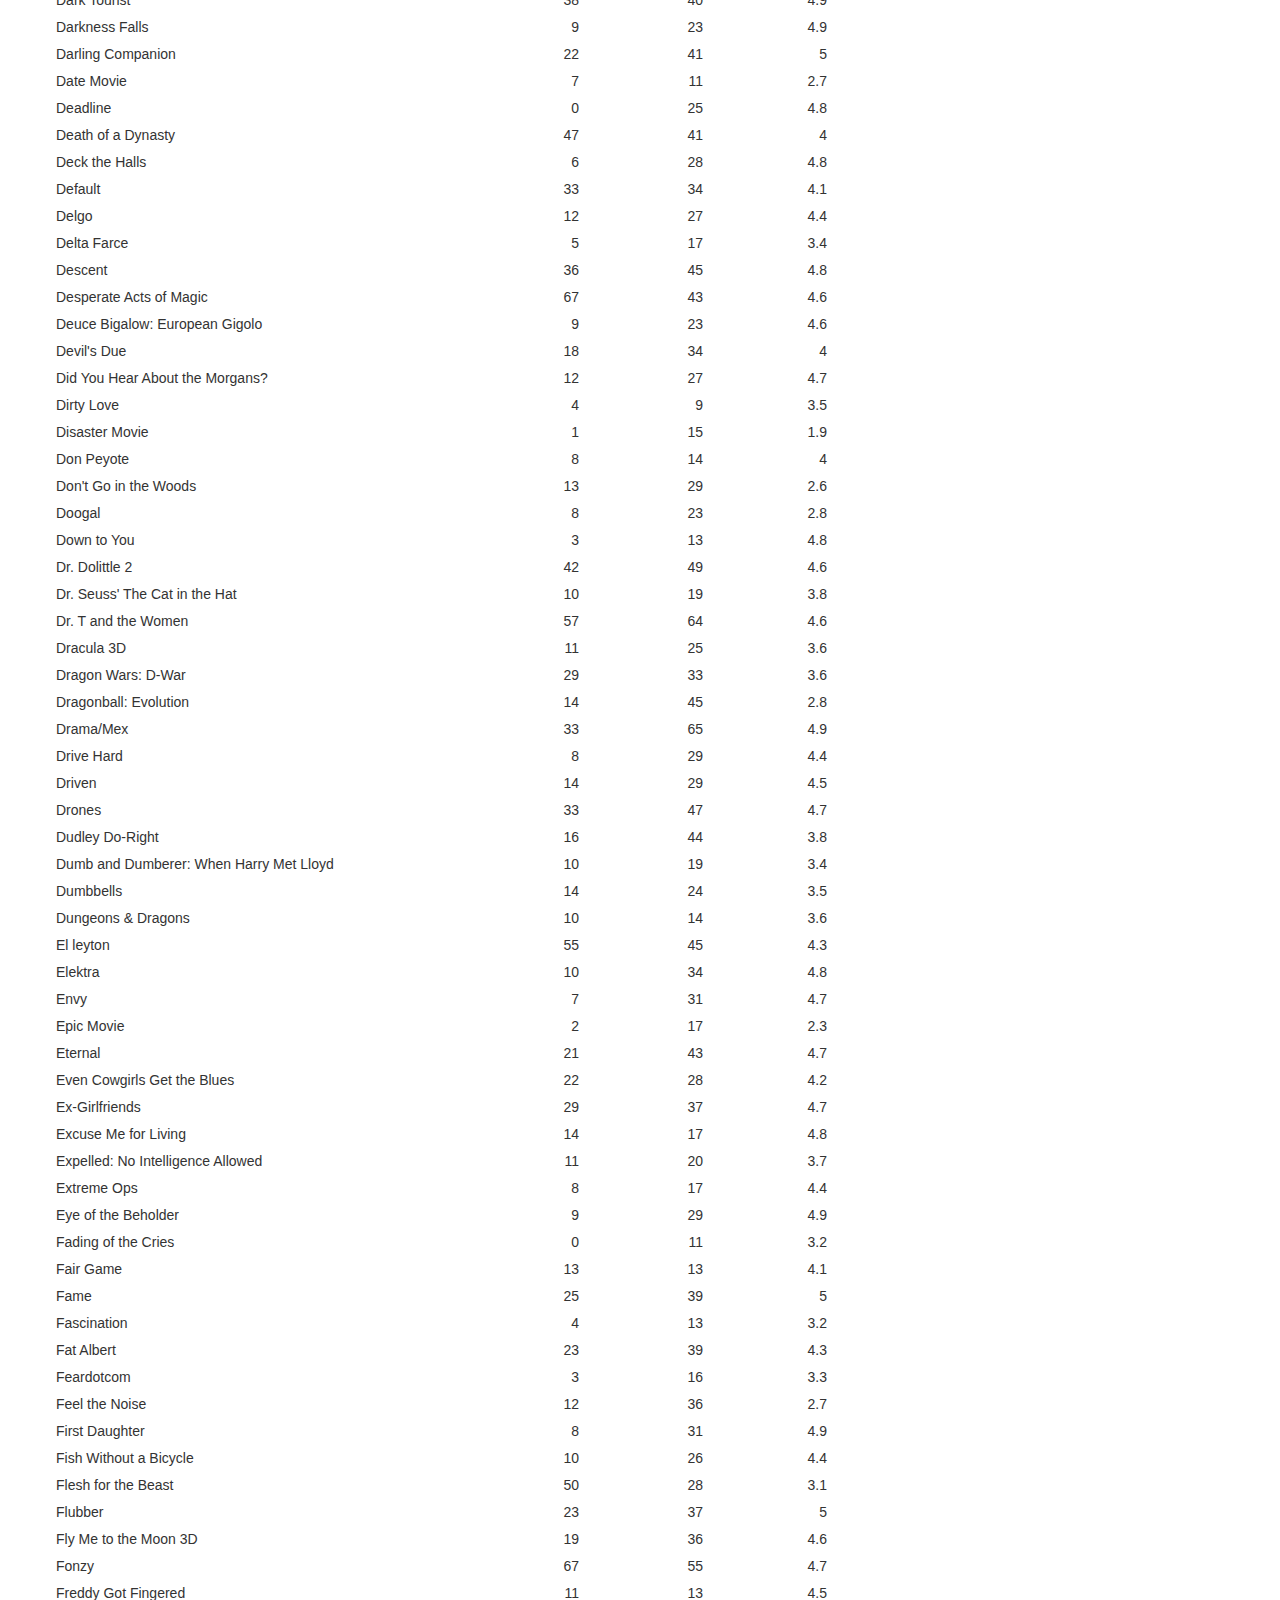
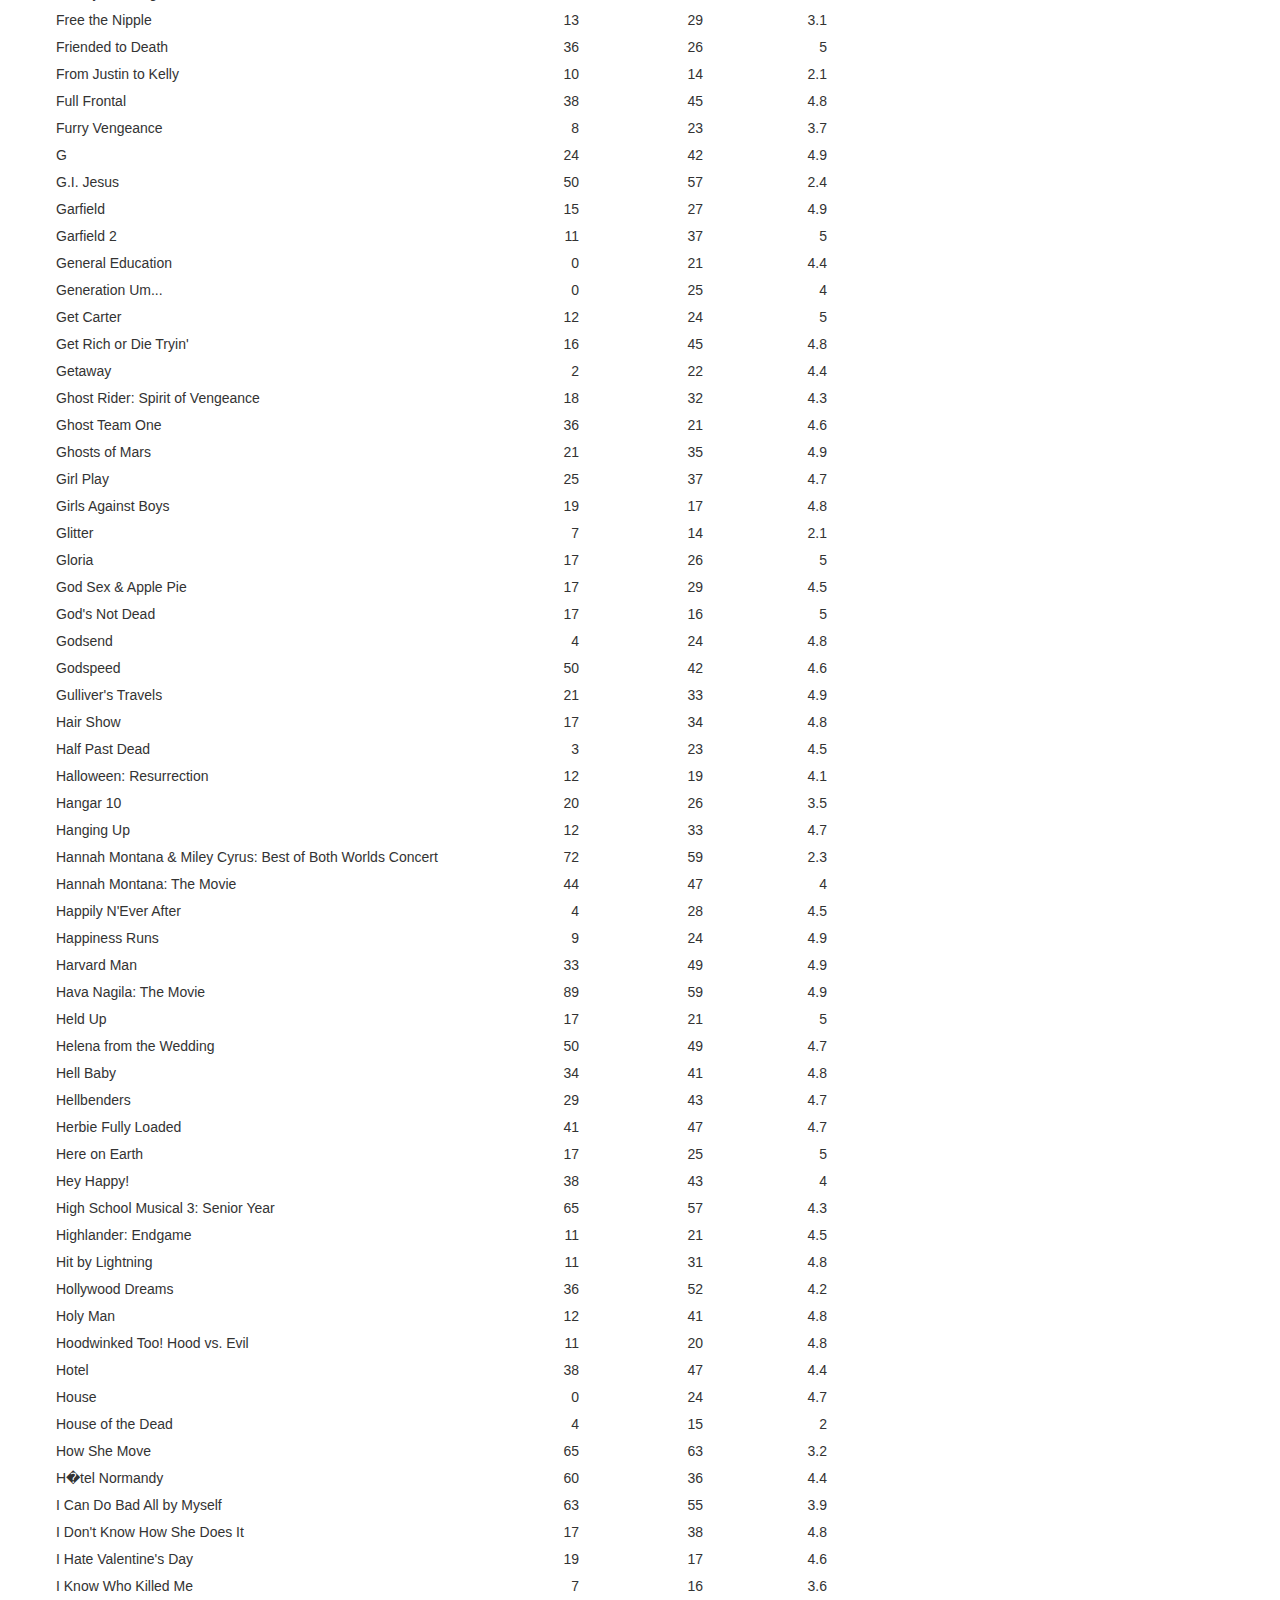
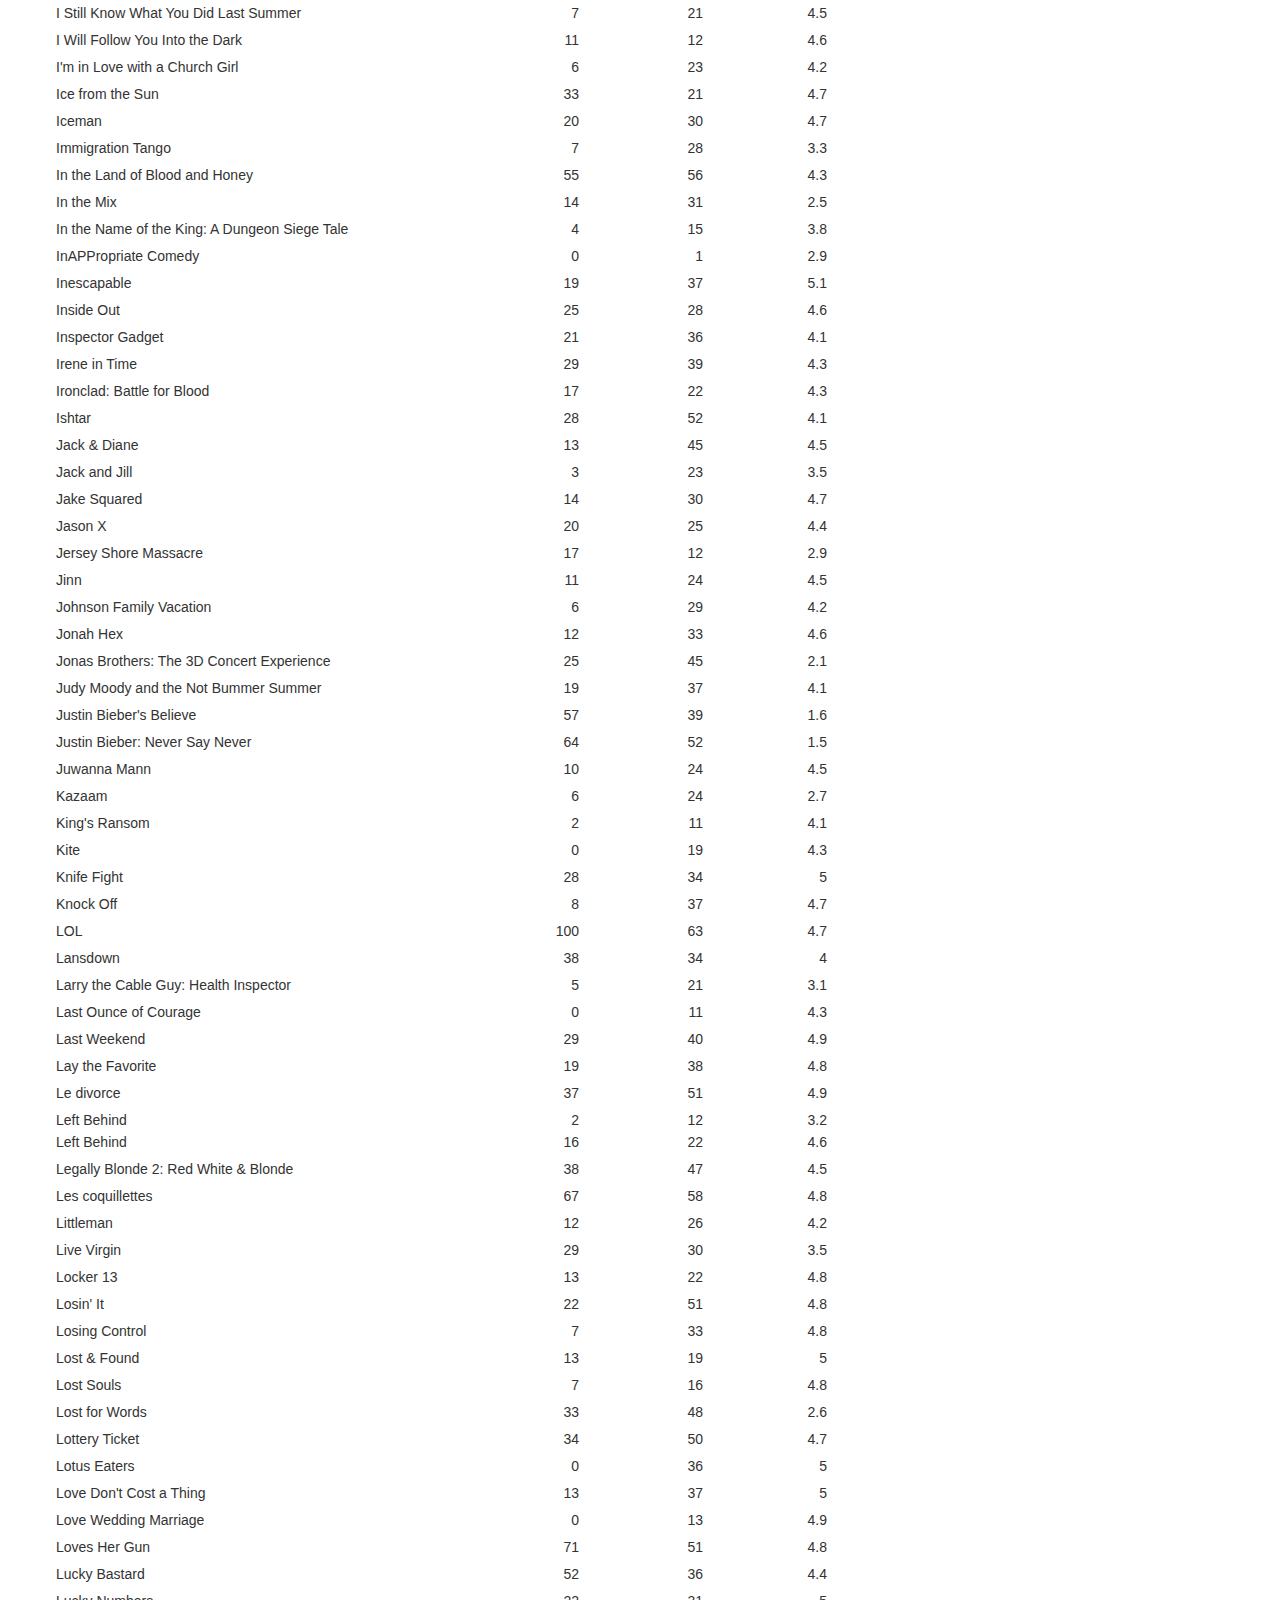
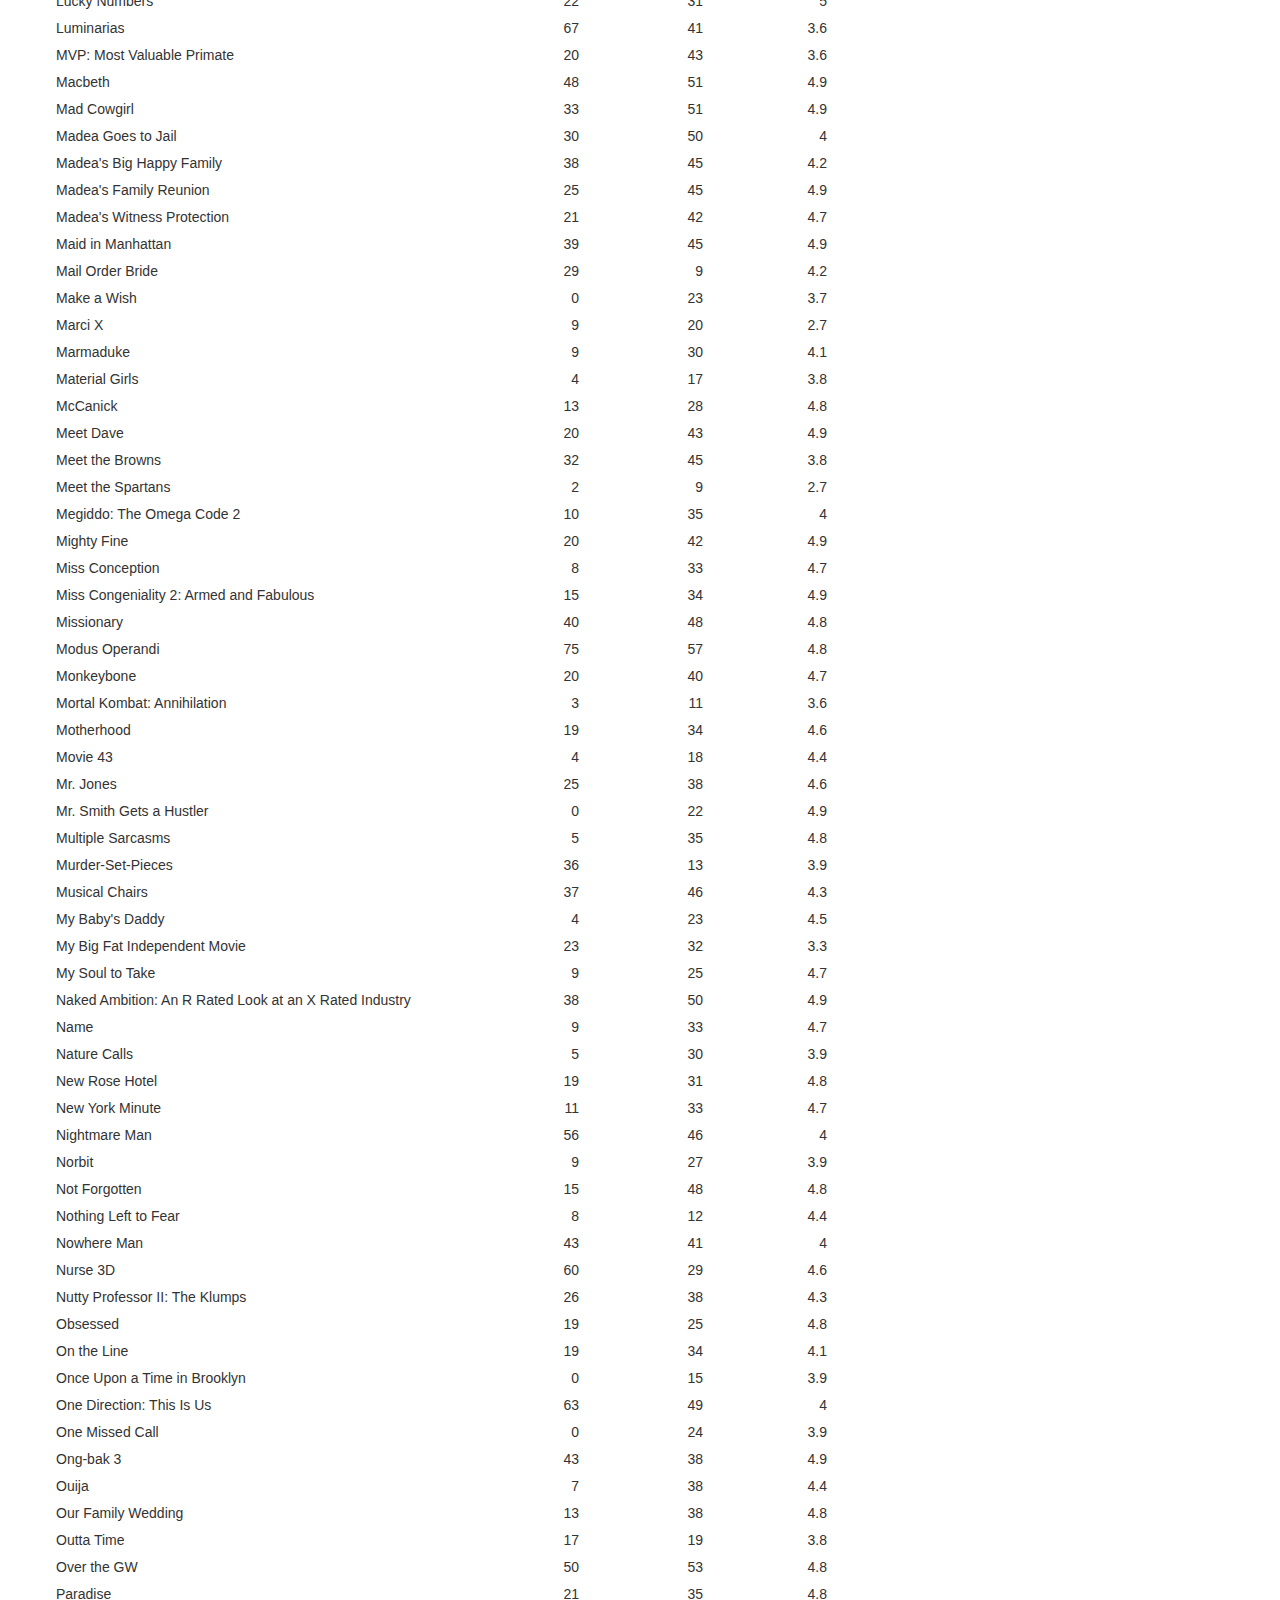
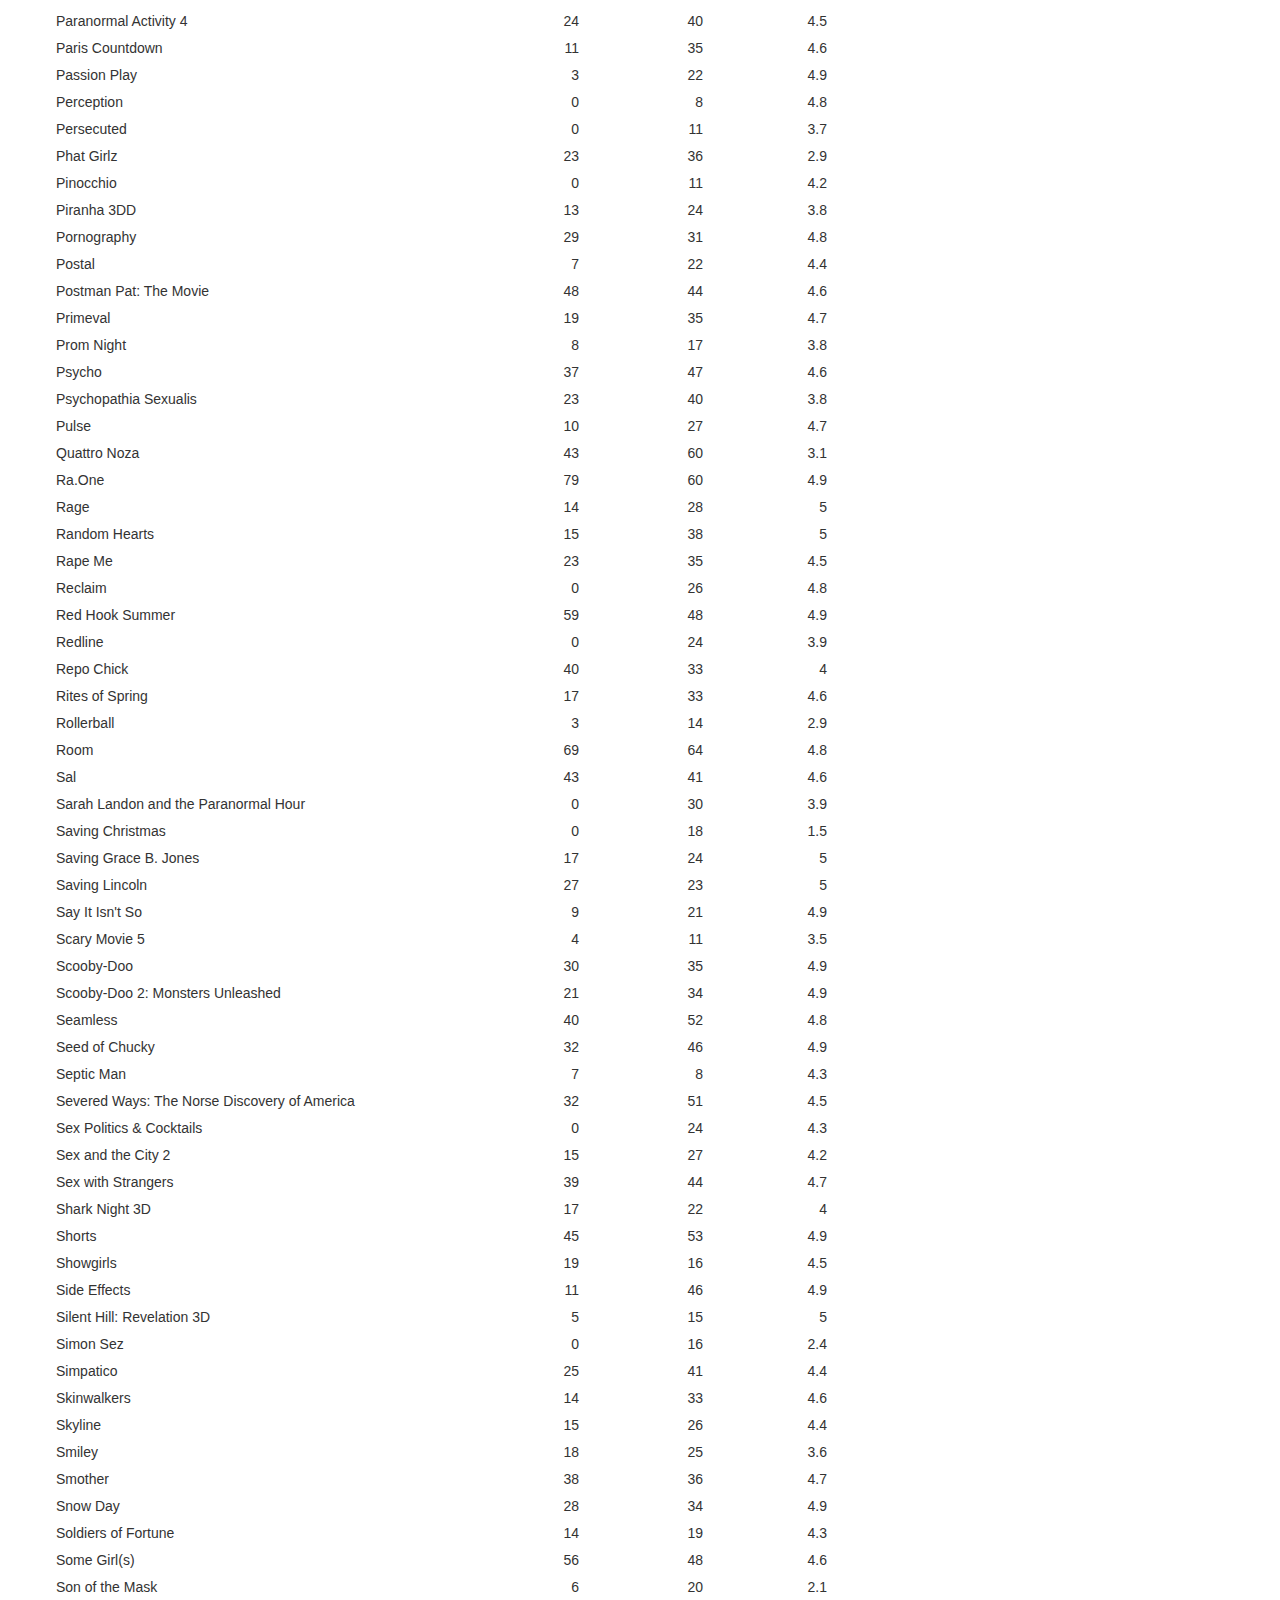
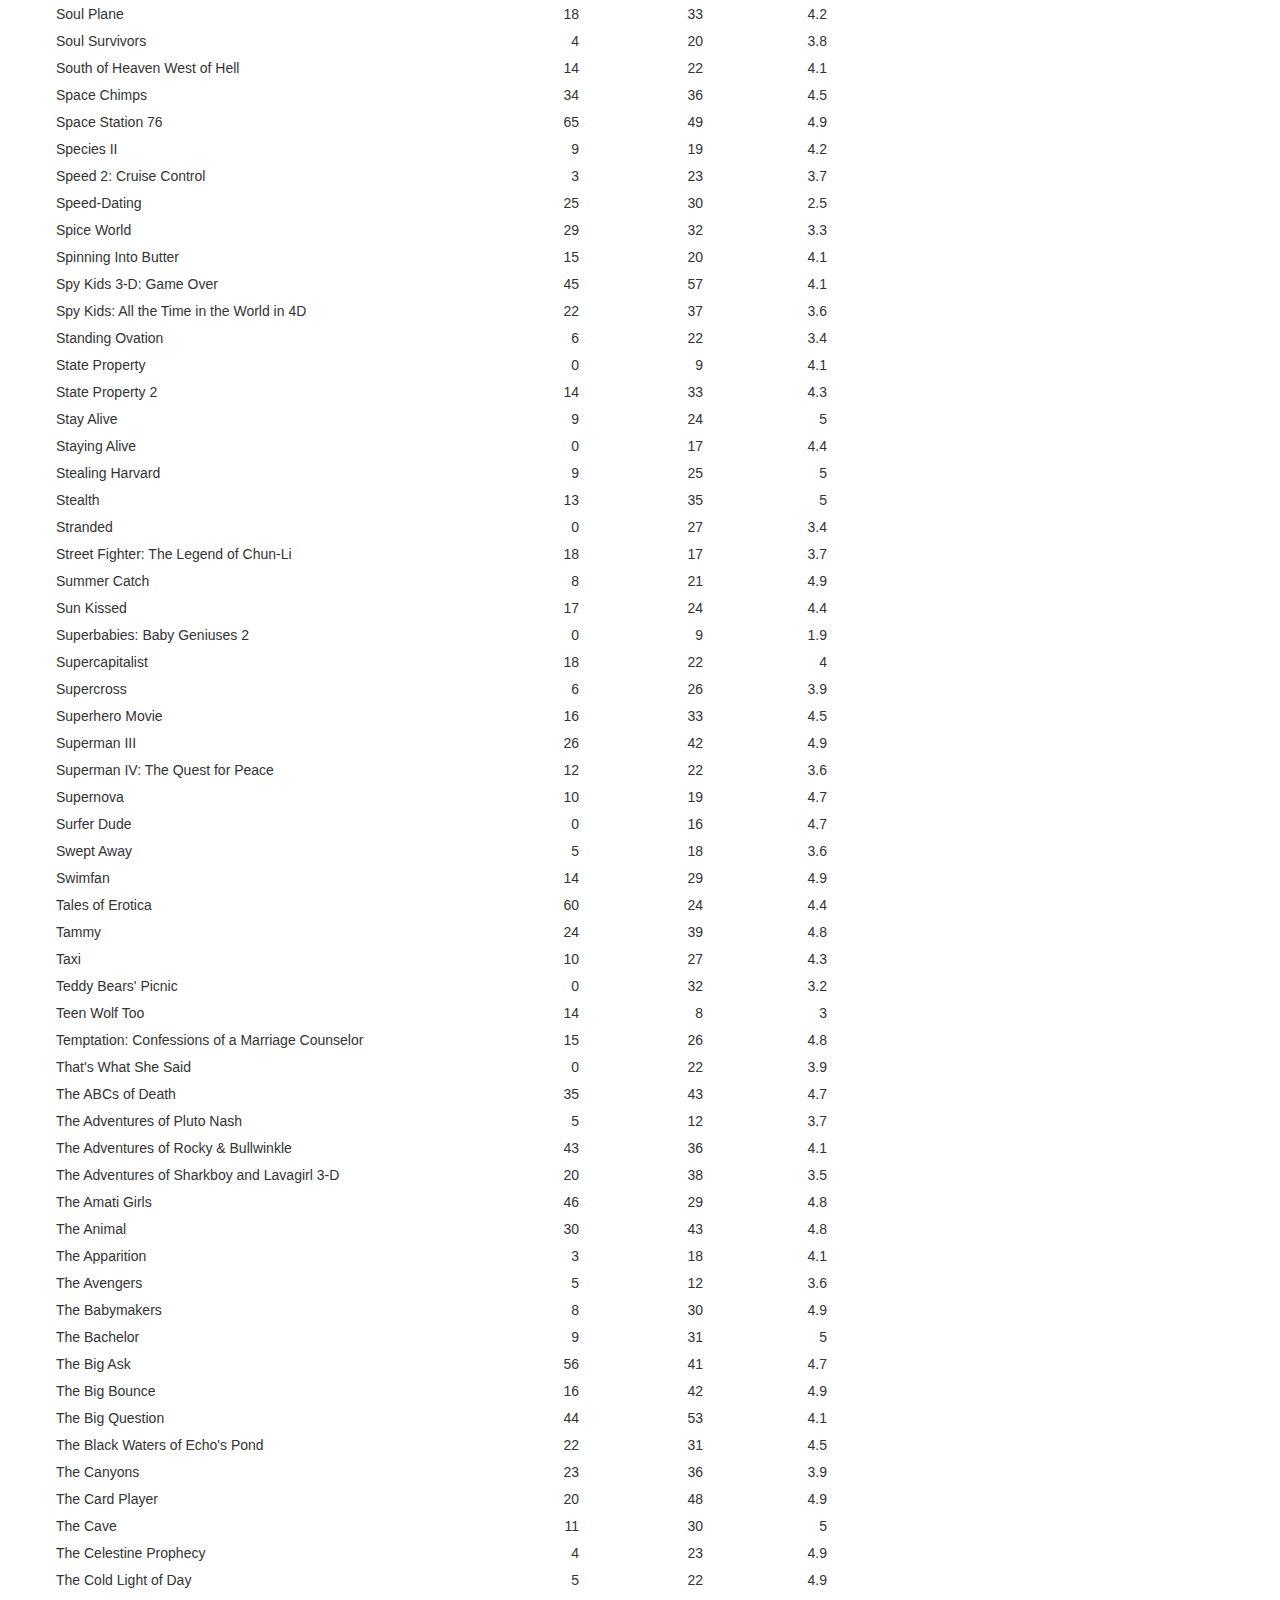
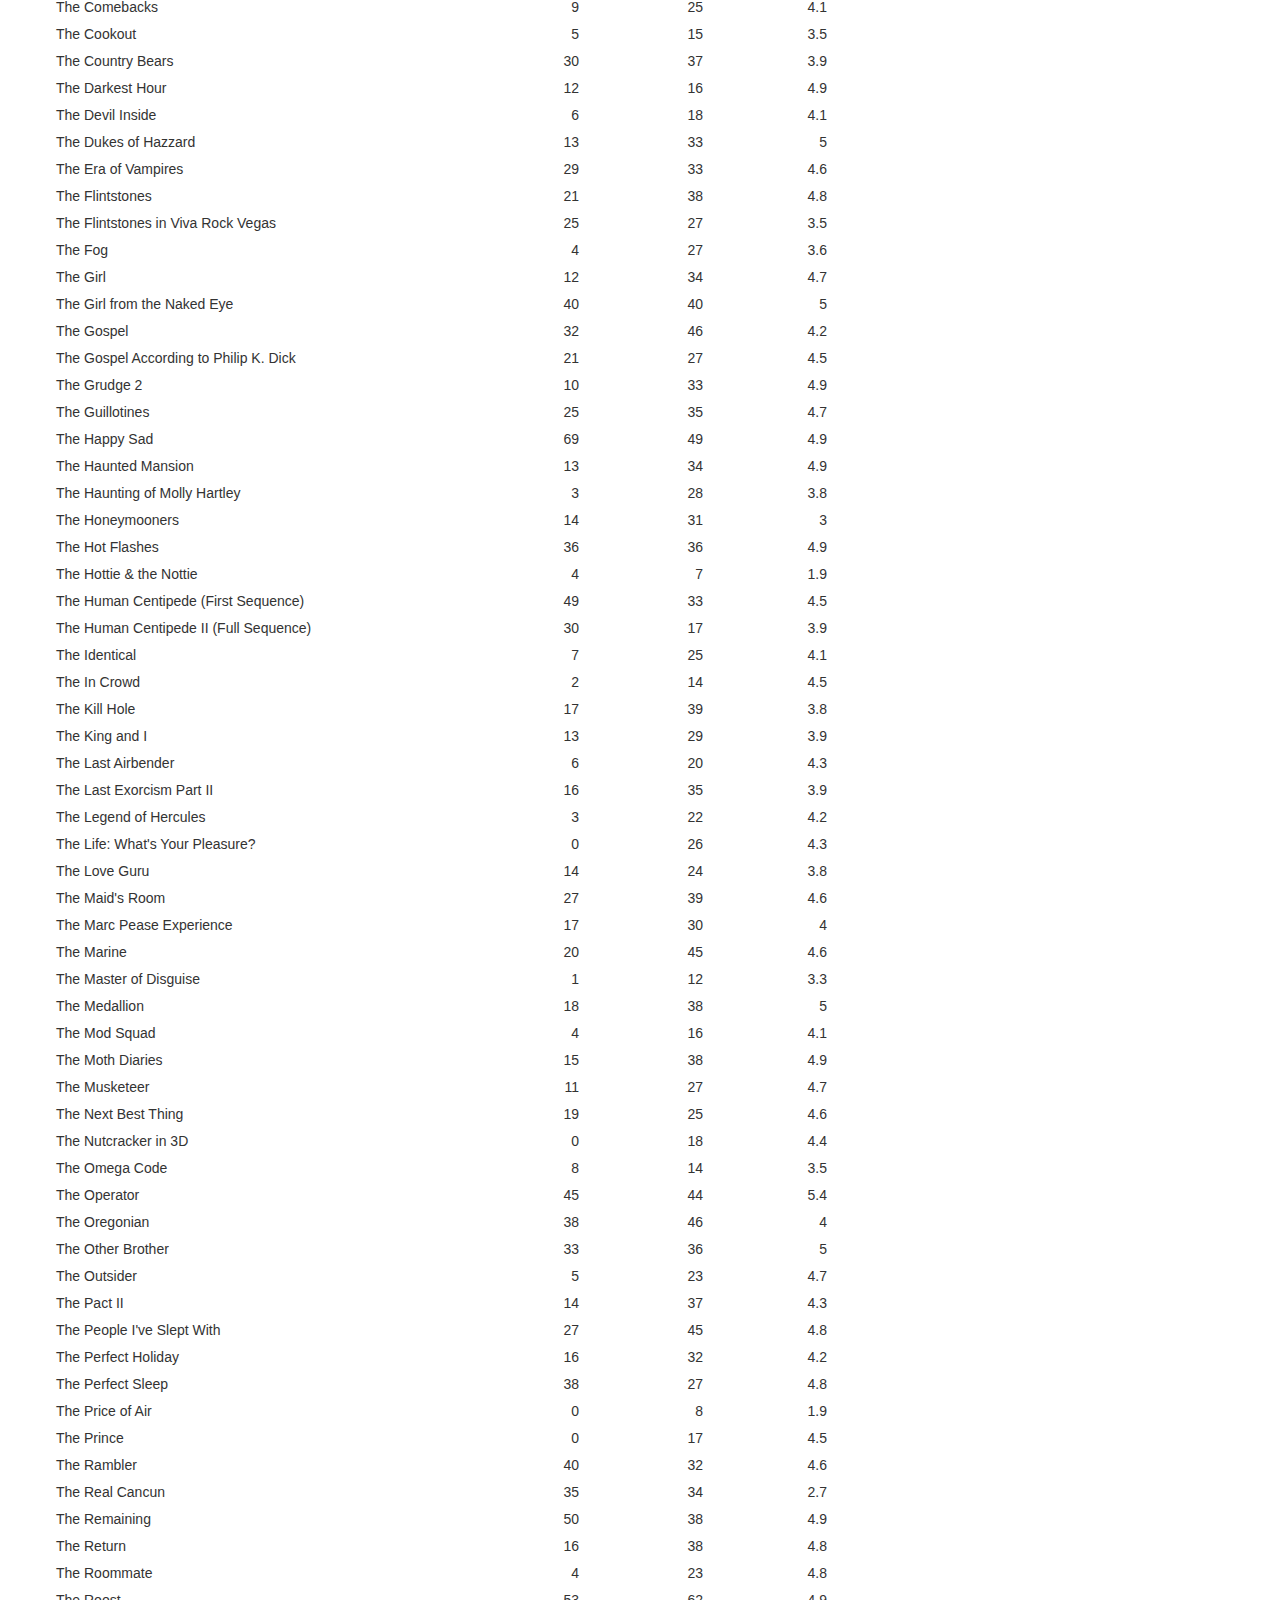
==== commit 981e147d: "Improved table formatting" ====
--- a/index_full.html
+++ b/index_full.html
@@ -45,10 +45,10 @@
                 <h4>List of Movies matching the filters</h4>       
                 <div id="data-table">
                     <div class="header">
-                        <div class="table_head title">Title</div>
-                        <div class="table_head">RT</div>
-                        <div class="table_head">MC</div>
-                        <div class="table_head">IMDB</div>
+                        <div class="table_head title"><p>Title</p><p>-</p></div>
+                        <div class="table_head score"><p>RT</p><p>Score / 100</div>
+                        <div class="table_head score"><p>MC</p><p>Score / 100</p></div>
+                        <div class="table_head score"><p>IMDB</p><p>Score / 10</p></div>
                     </div>
                 </div>
             </div>
--- a/css/site.css
+++ b/css/site.css
@@ -36,7 +36,7 @@
 .table_head {
     width:120px;
     display:inline-block;
-    font-size:20px;
+    font-size:18px;
 }
 
 .dc-table-group{
@@ -55,6 +55,7 @@
 
 .dc-table-column{
     width:124px;
+    padding-right:24px;
 }
 
 ._0{
@@ -65,6 +66,22 @@
     width:400px;
 }
 
+.score {
+    text-align:right;
+}
+
 .datarow{
     margin-top:40px;
+}
+
+._1{
+    text-align:right;
+}
+
+._2{
+    text-align:right;
+}
+
+._3{
+    text-align:right;
 }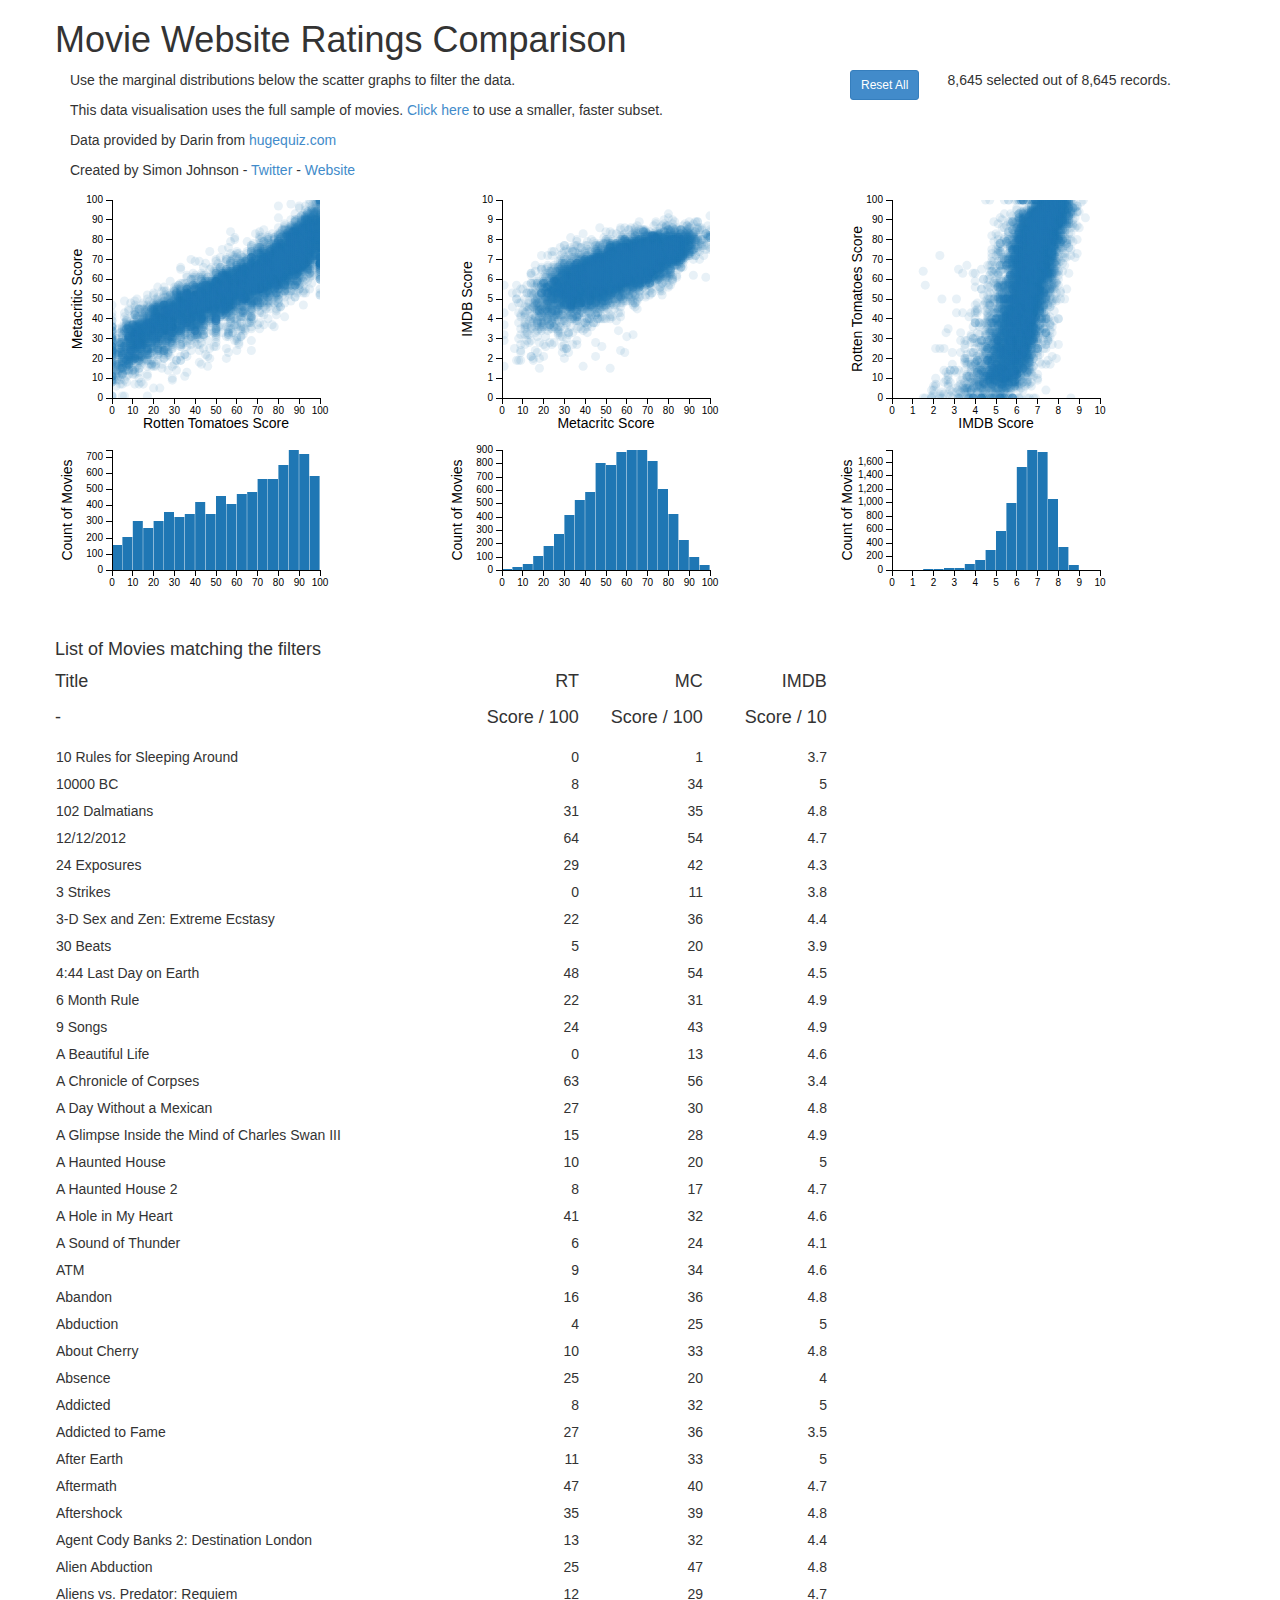
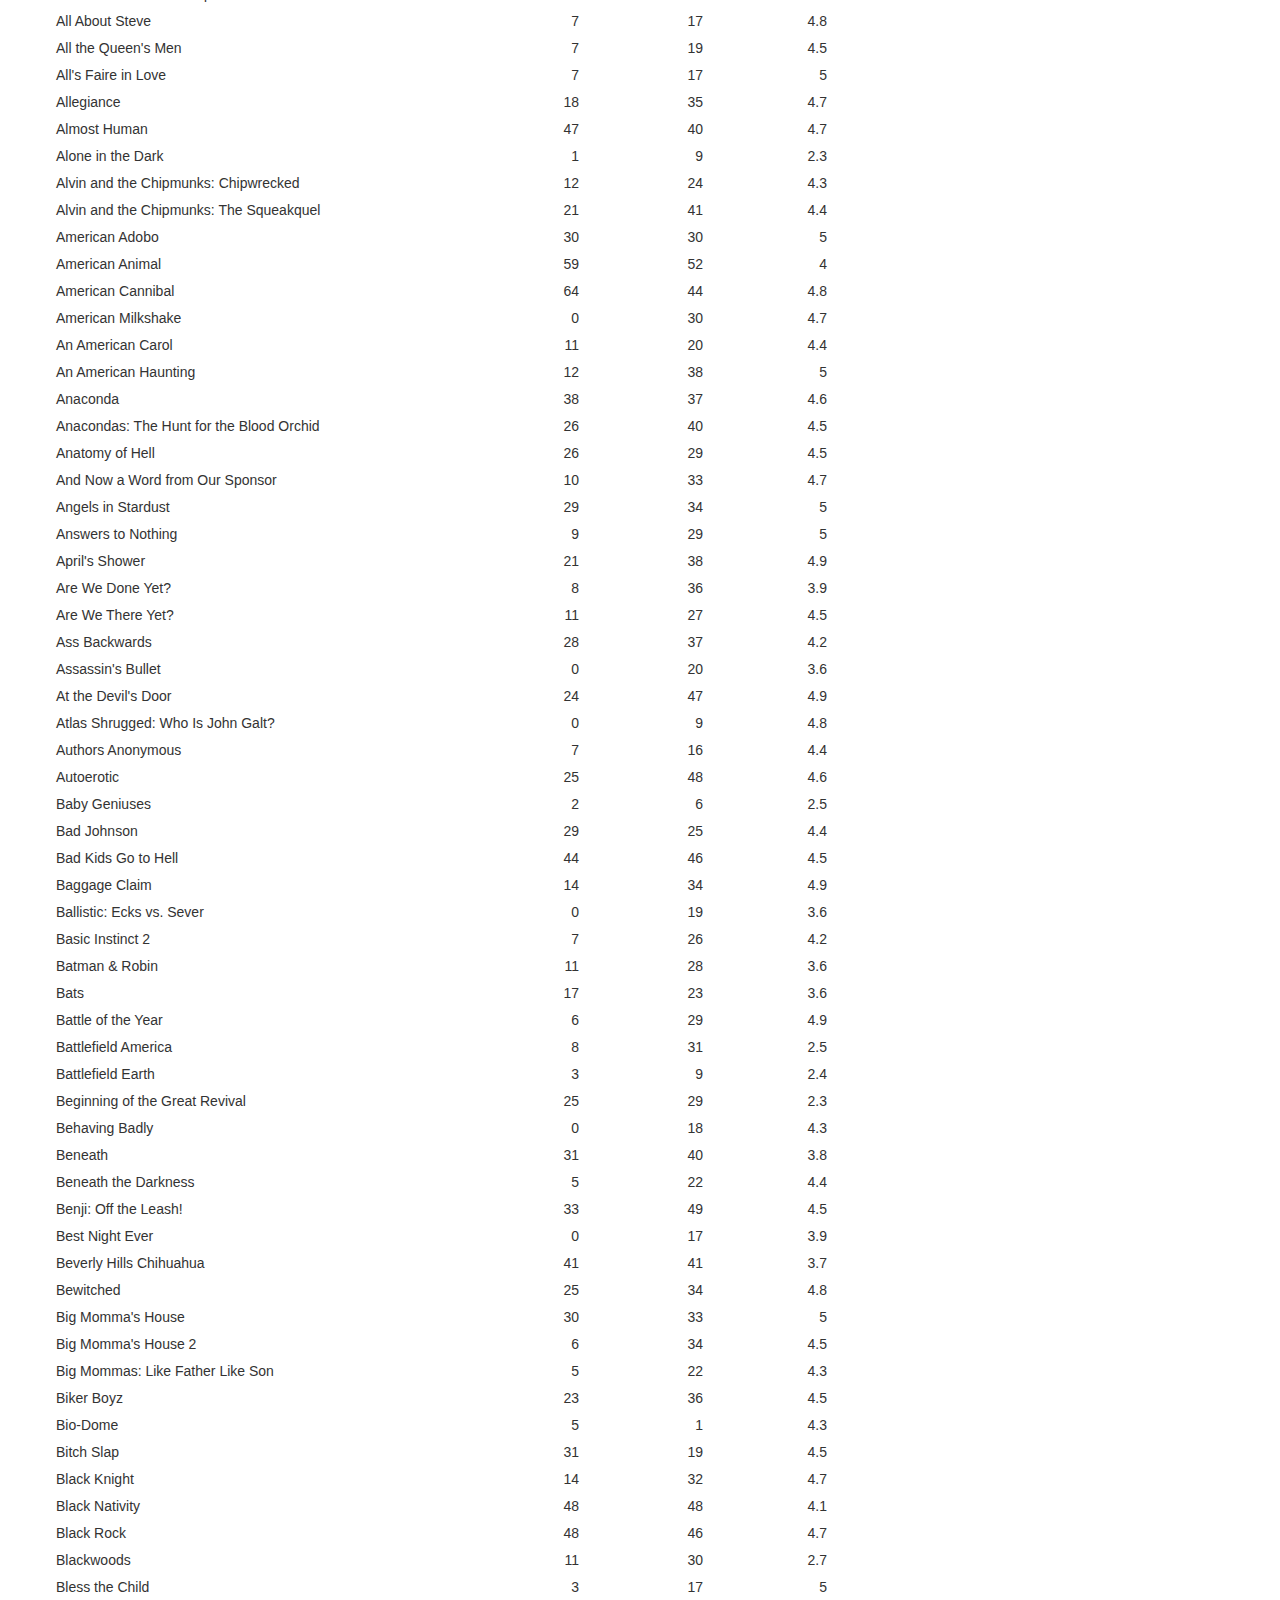
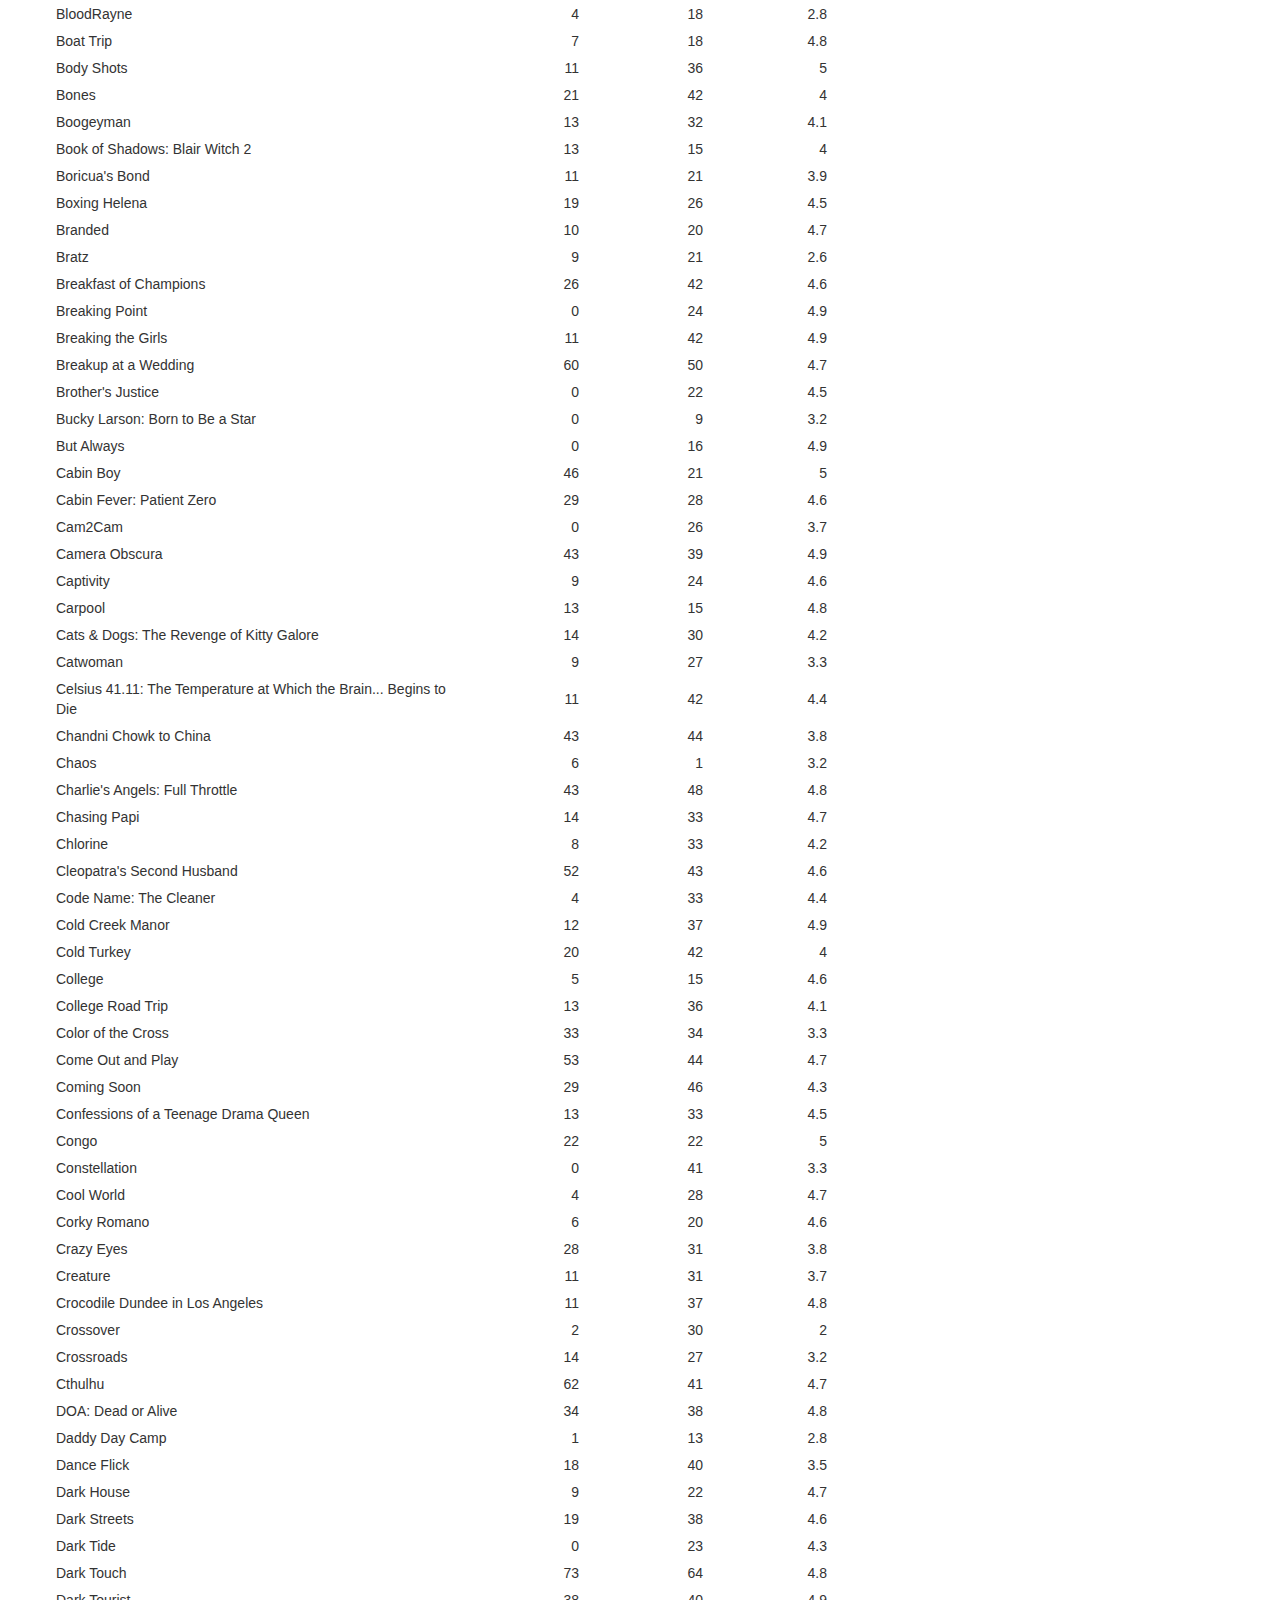
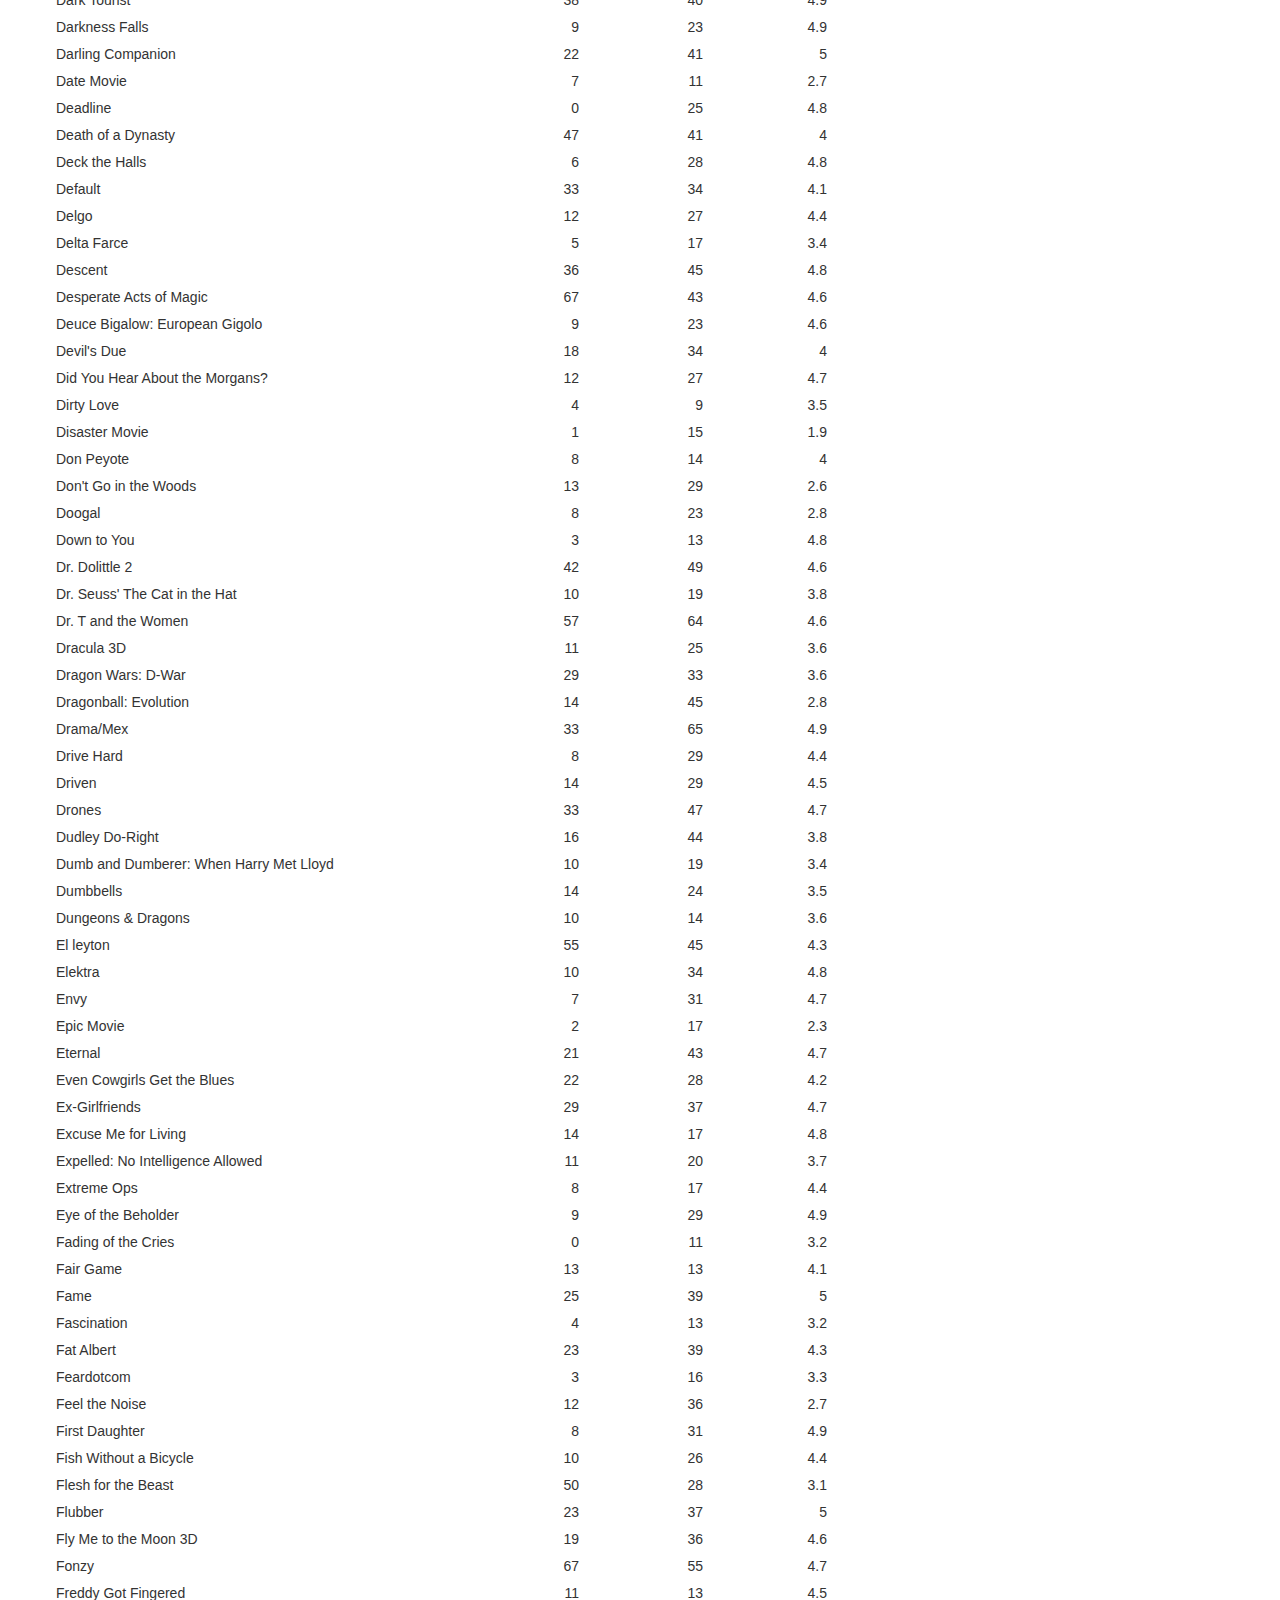
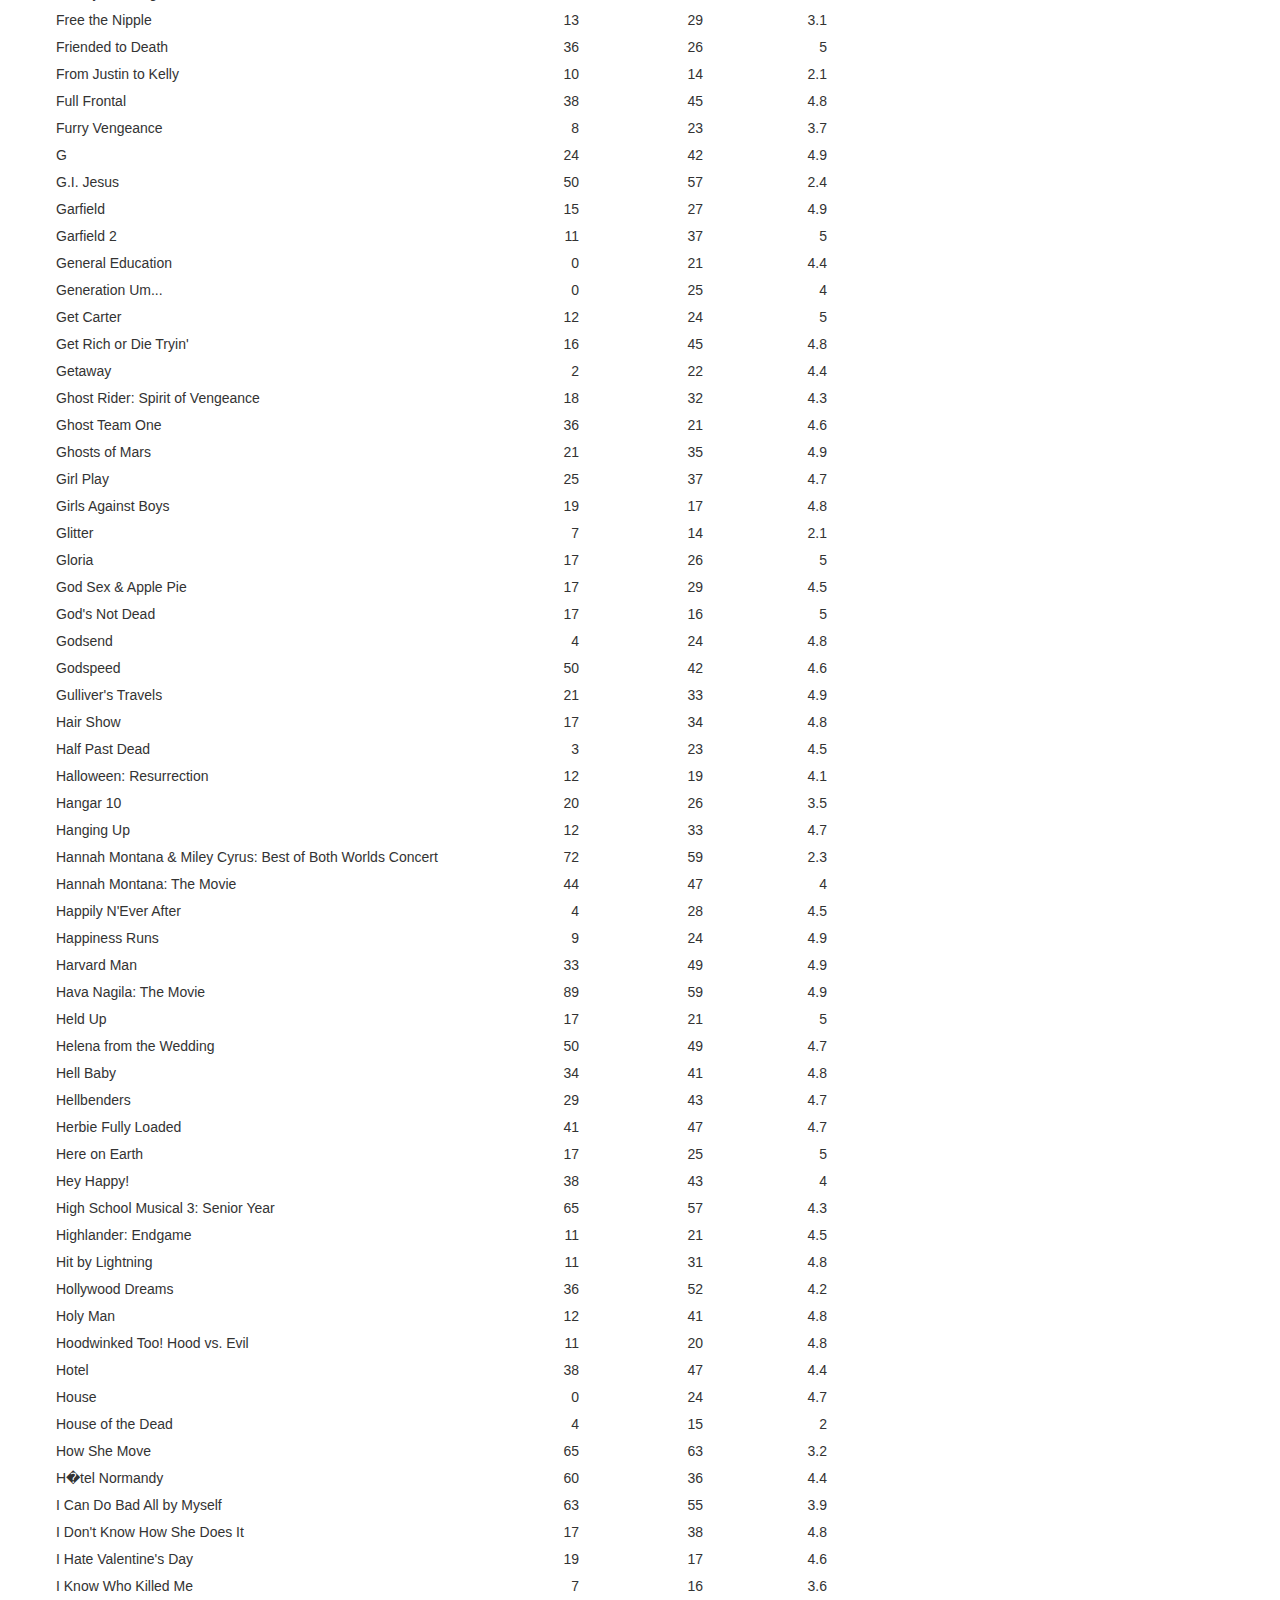
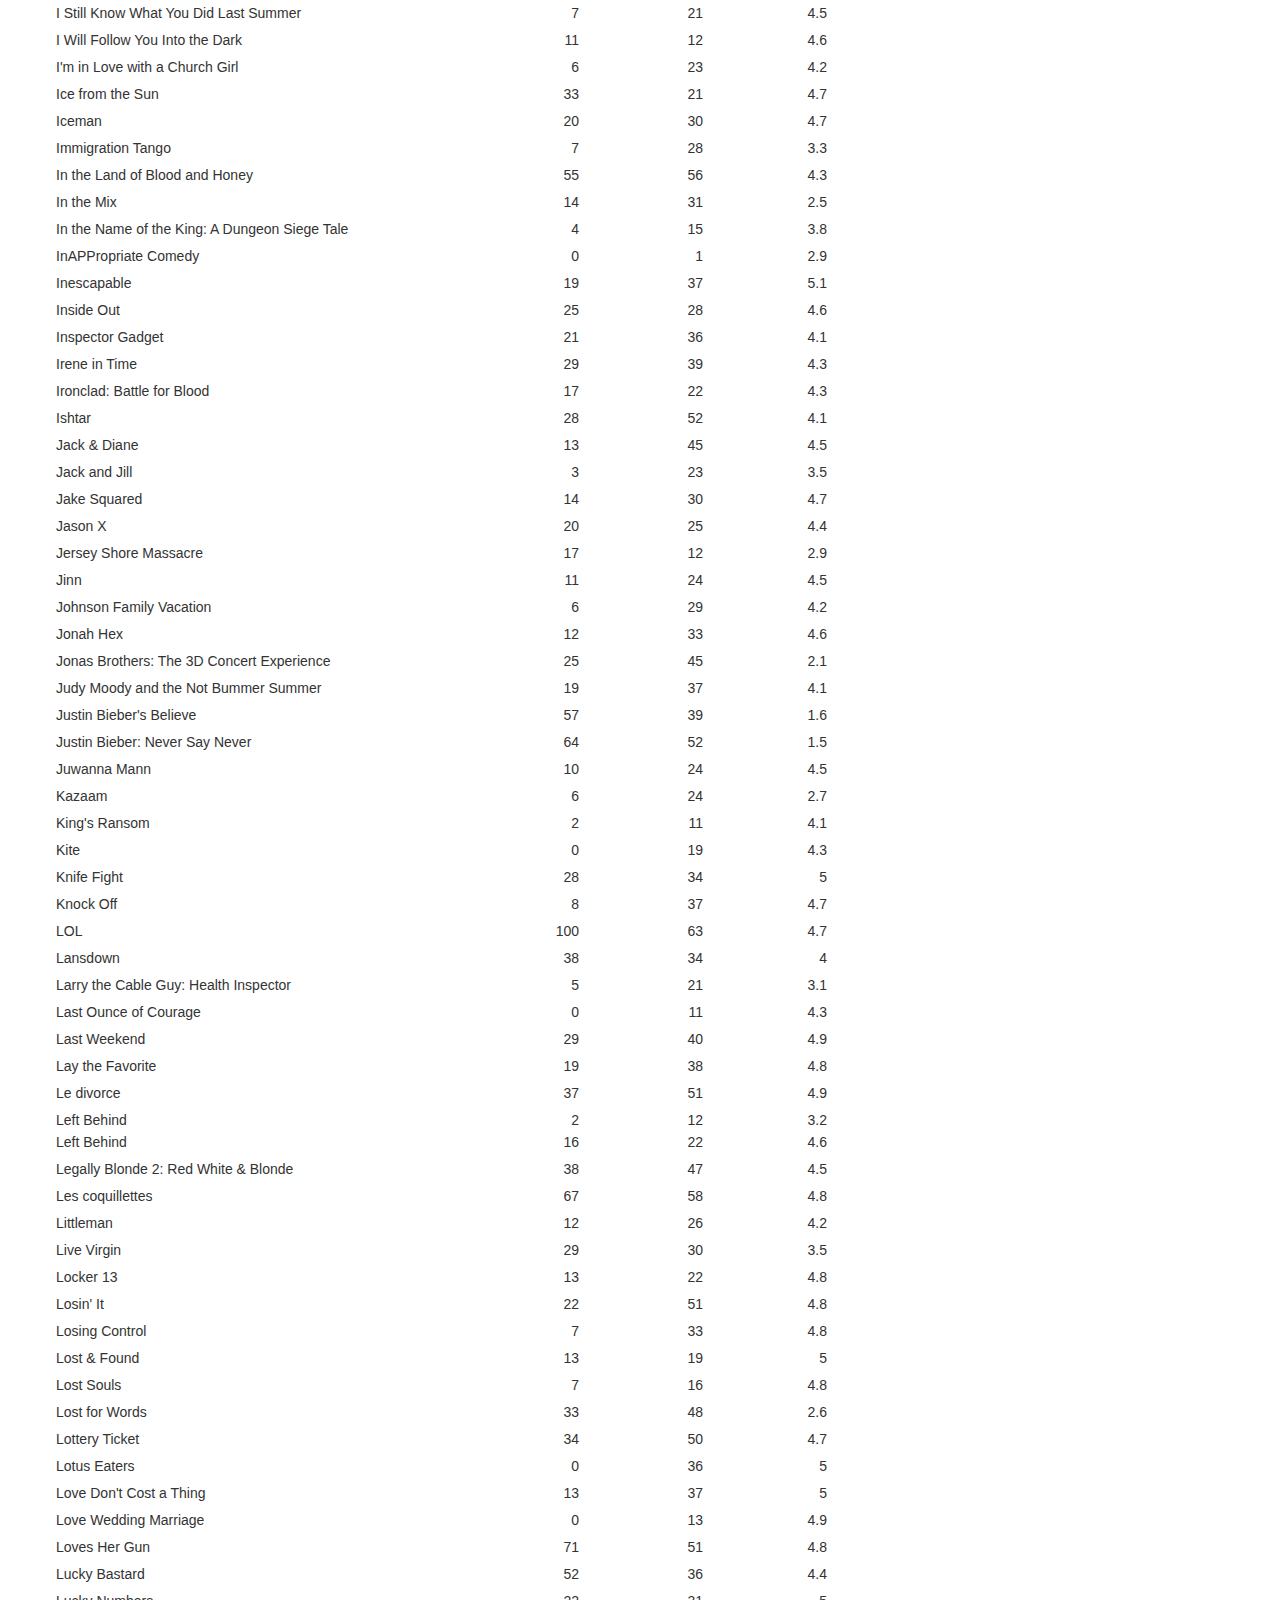
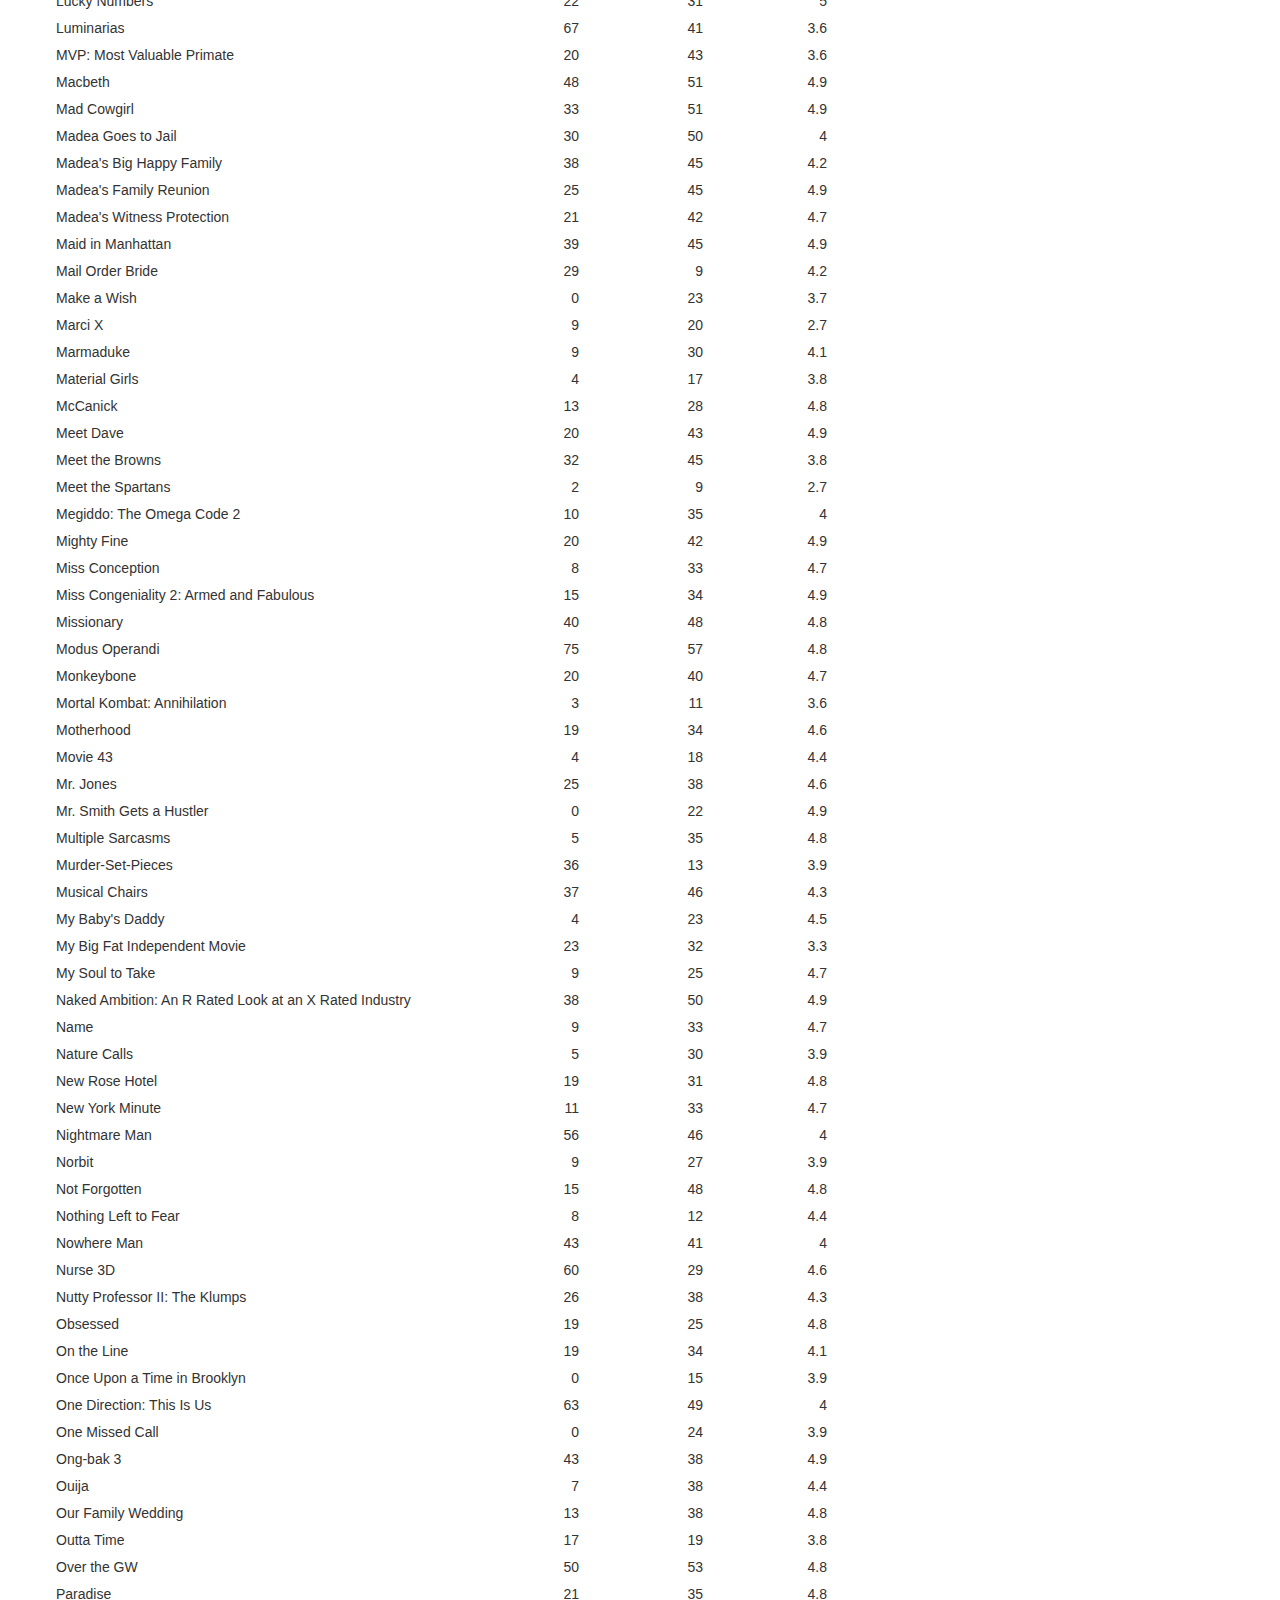
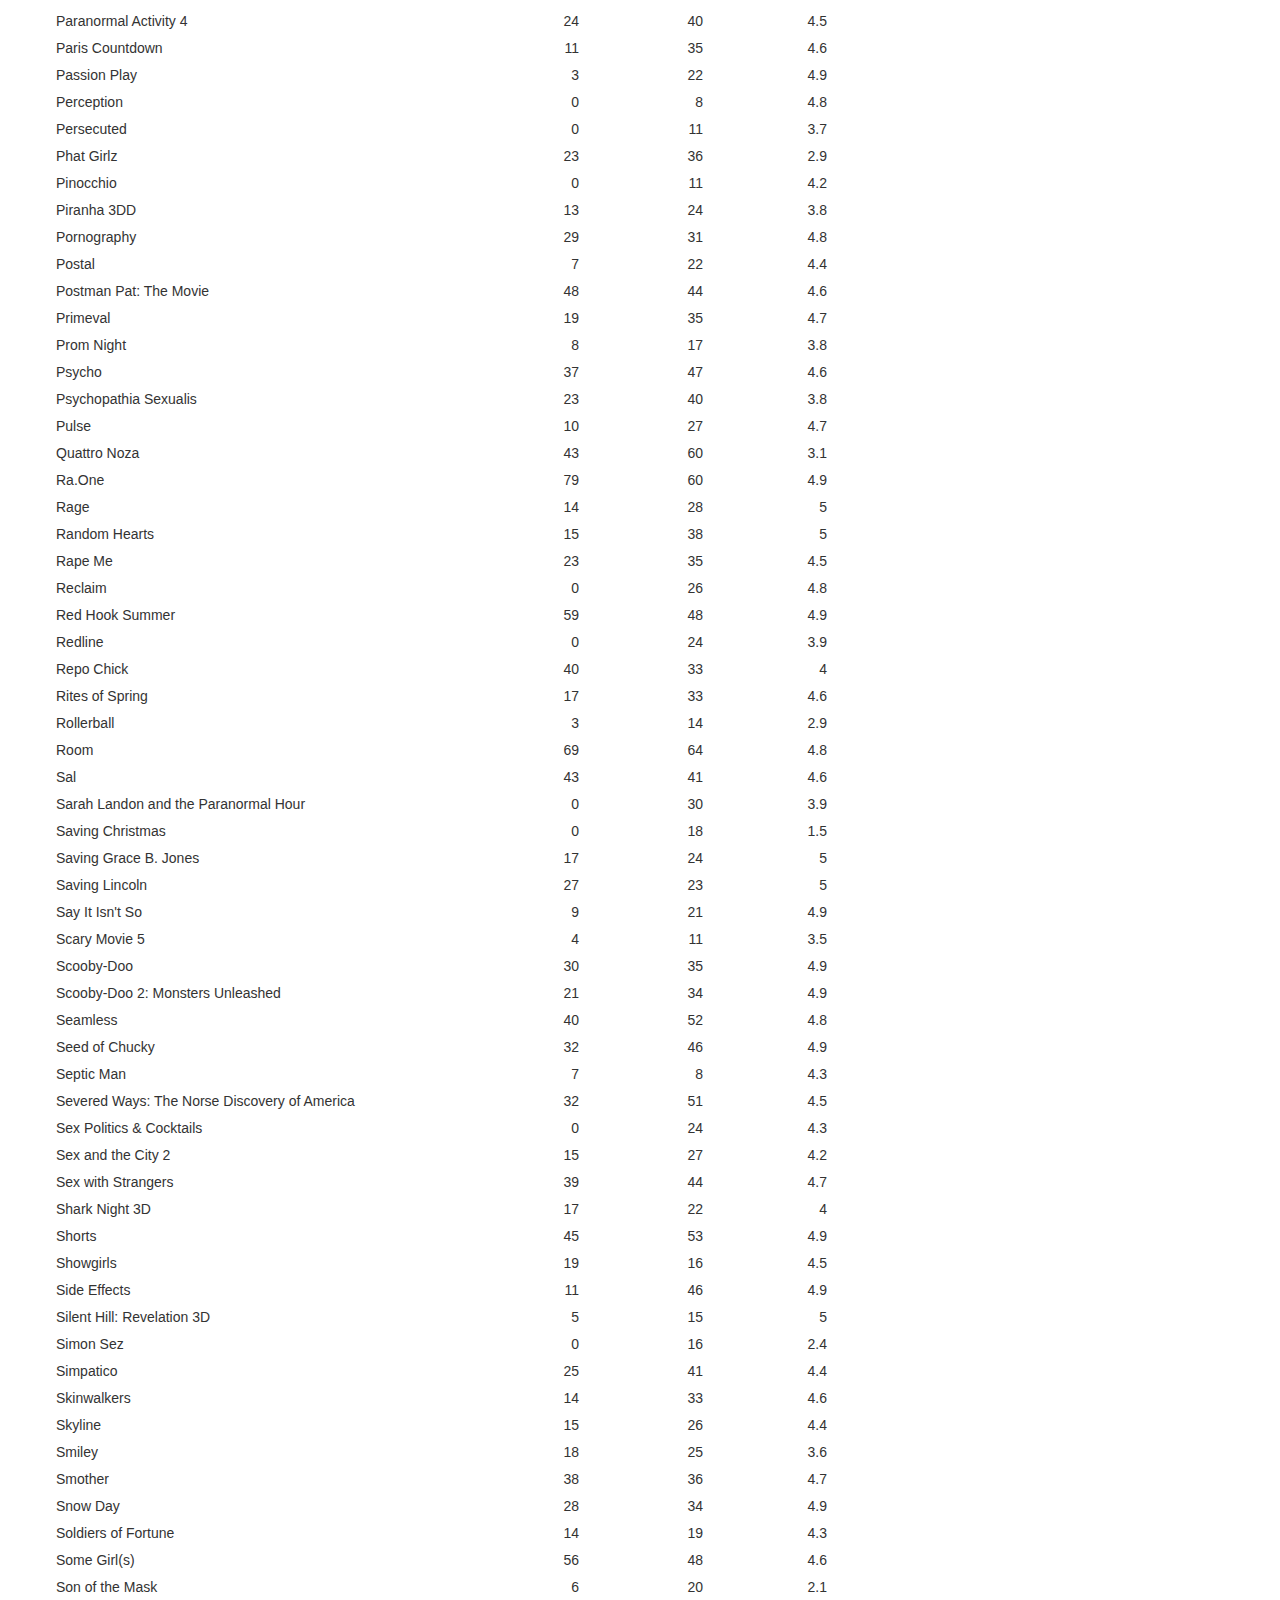
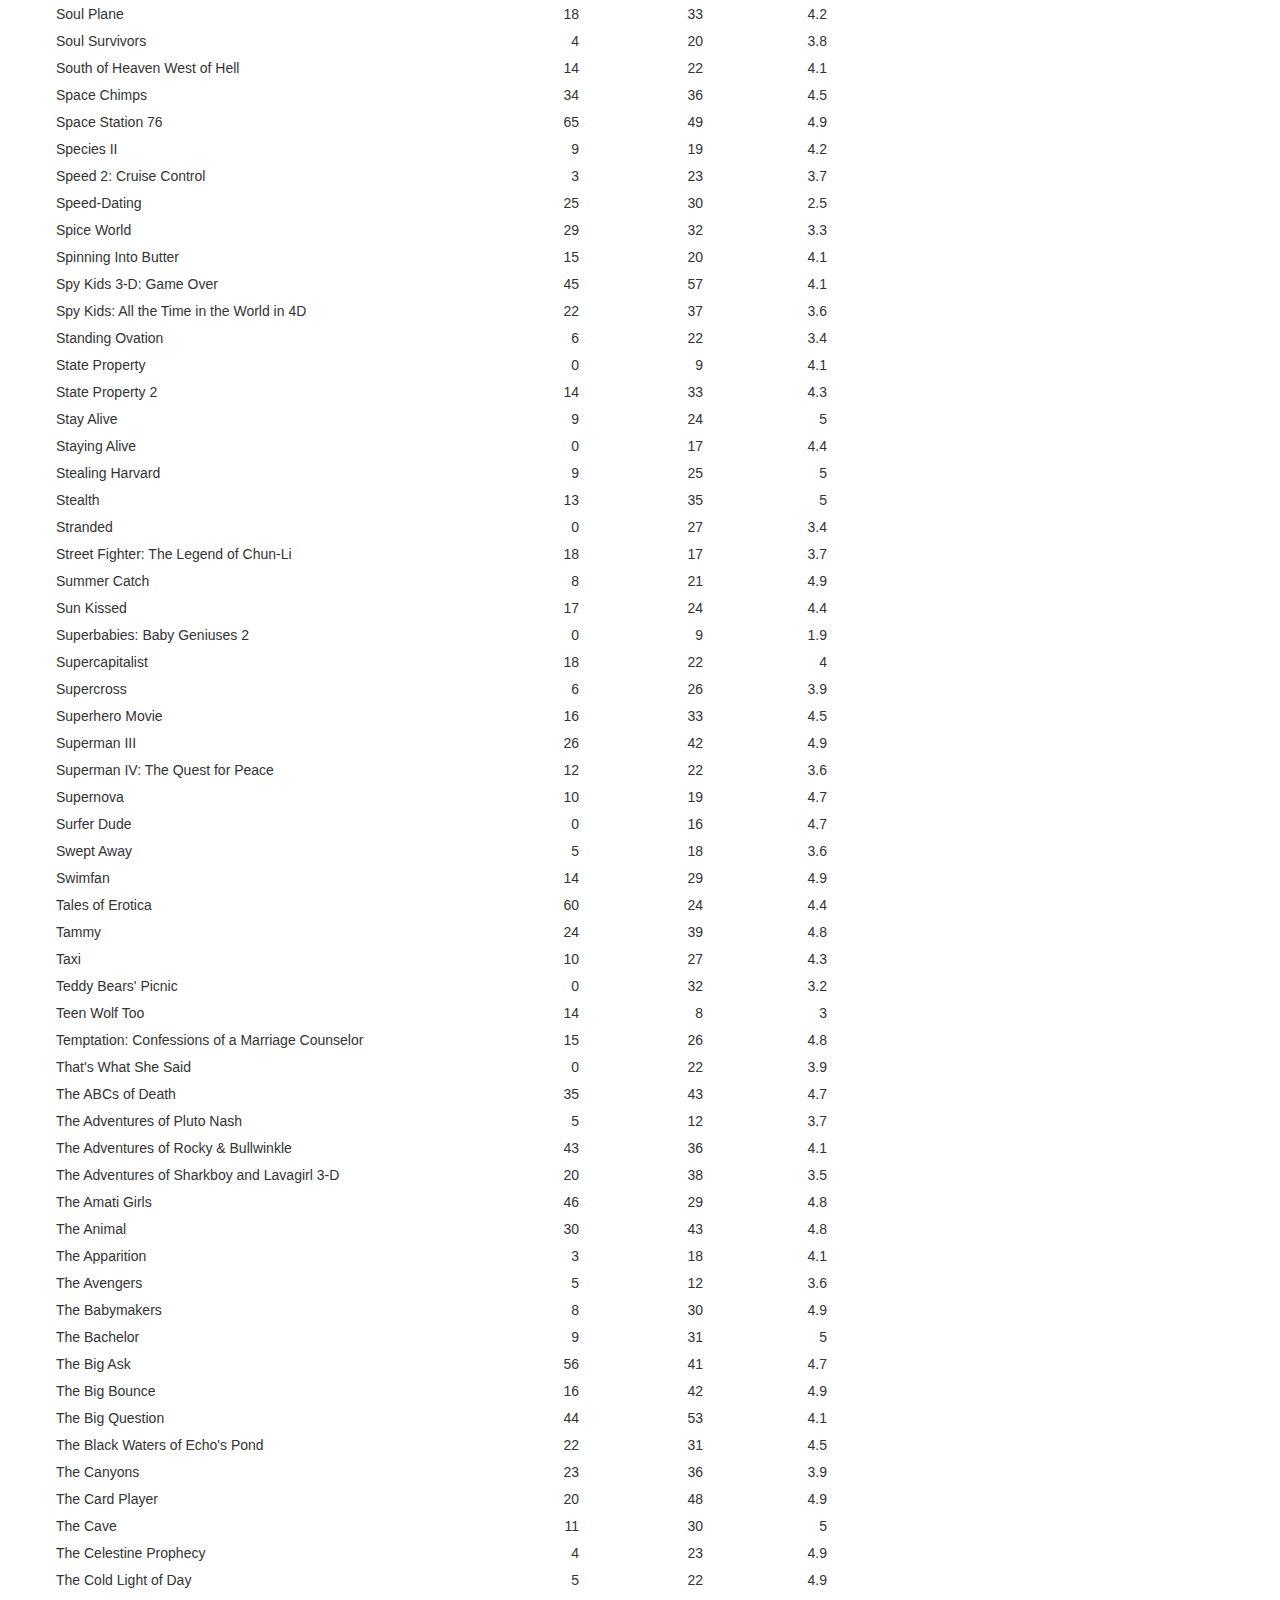
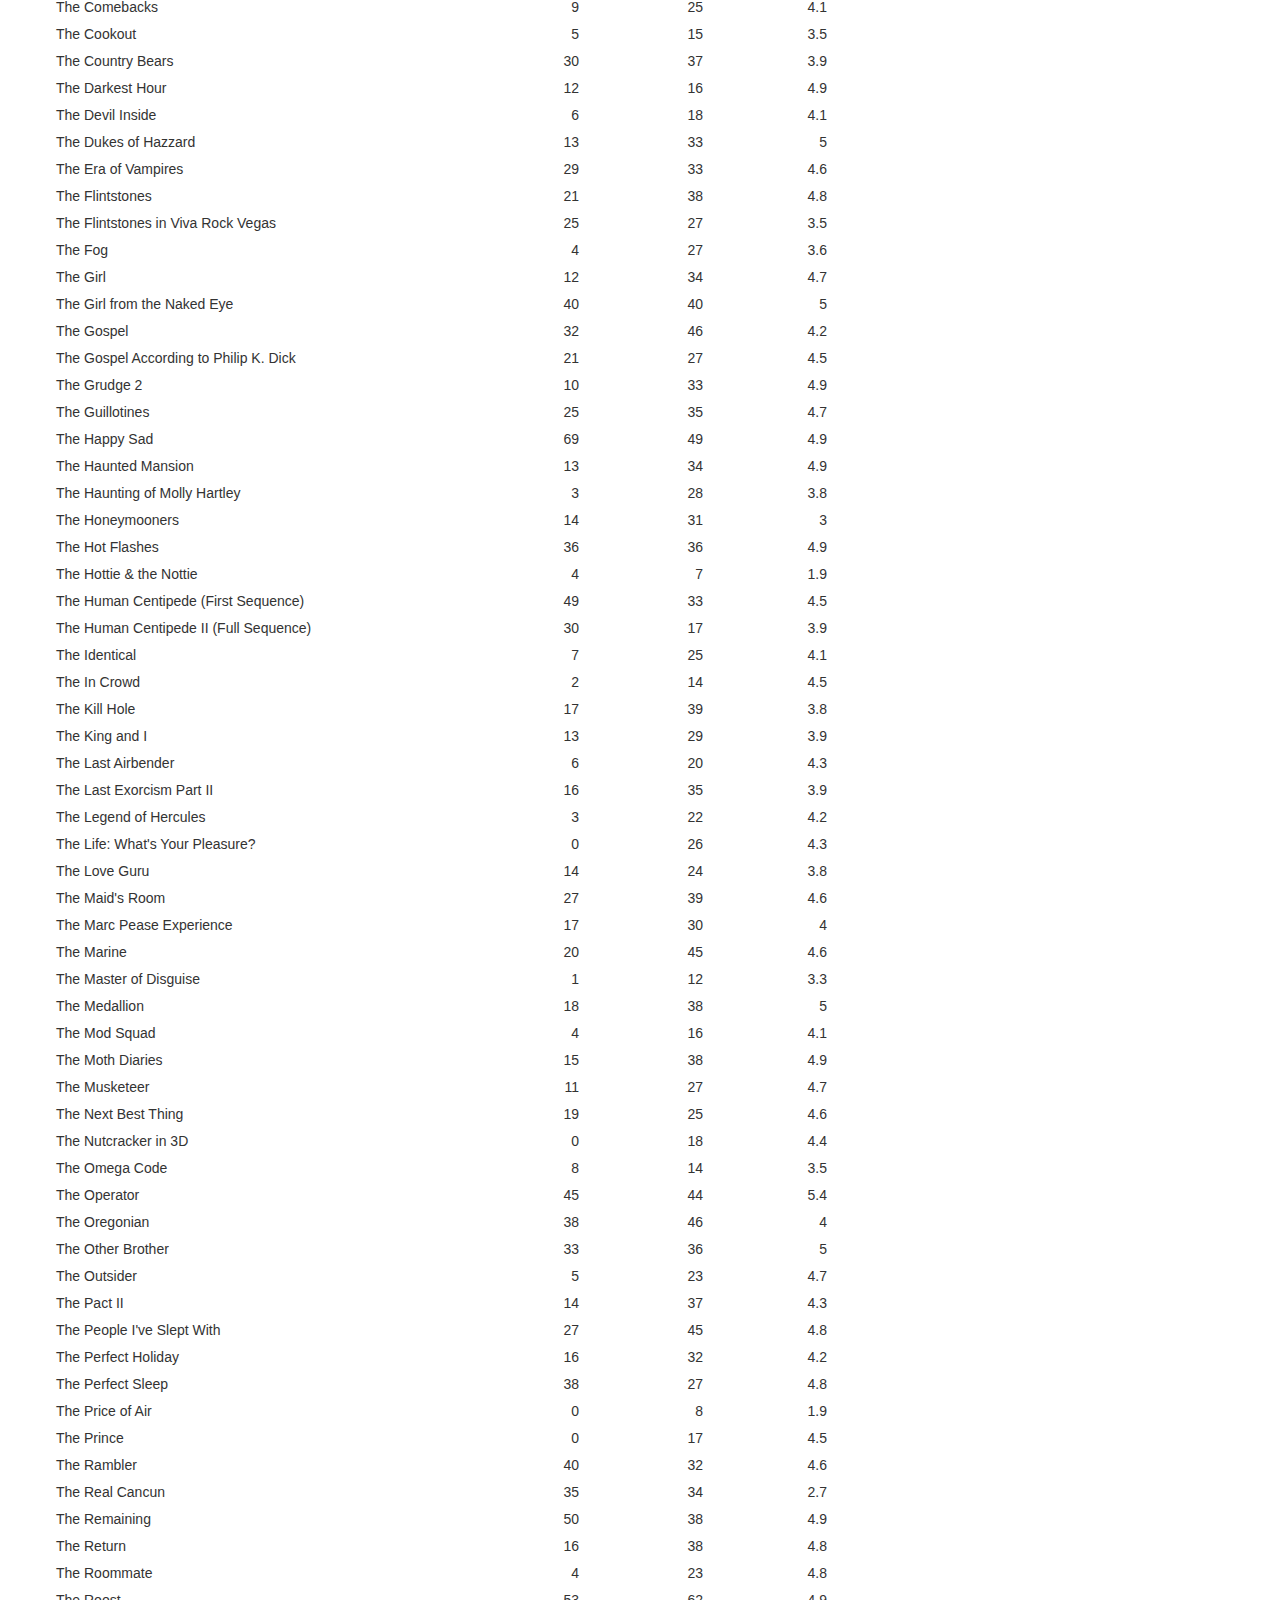
==== commit 9a70ff99: "graph alignments" ====
--- a/index_full.html
+++ b/index_full.html
@@ -20,14 +20,14 @@
             <div class="row">
                 <div class="col-md-8">
                     <p>Use the marginal distributions below the scatter graphs to filter the data.</p>
-                    <p>This data visualisation uses the full sample of movies.  <a href="index_full.html">Click here</a> to use a smaller, faster subset.
+                    <p>This data visualisation uses the full sample of movies.  <a href="index.html">Click here</a> to use a smaller, faster subset.
                     <p>Data provided by Darin from <a href="http://hugequiz.com" target="_blank">hugequiz.com</a></p>
                     <p>Created by Simon Johnson - <a href="https://twitter.com/Simon_B_Johnson" target="_blank">Twitter</a> - <a href="http://simonbjohnson.github.io/" target="_blank">Website</a>
                 </div>
-                <div class="col-xs-1">
+                <div class="col-md-1">
                     <a class="reset btn btn-primary btn-sm" id="reset" href="javascript:dc.filterAll();dc.redrawAll();">Reset All</a>
                 </div>                  
-                <div id="count-info" class="col-xs-3">
+                <div id="count-info" class="col-md-3">
                     <span class="filter-count "></span> selected out of <span class="total-count "></span> records.
                 </div>                
             </div>
--- a/css/site.css
+++ b/css/site.css
@@ -21,16 +21,28 @@
   border-style:solid;
 }
 
+.container{
+    min-width:1000px;
+}
+
 body {
   font: 10px sans-serif;
 }
 
-.distgraph {
-    padding-left:16px;
+#mc_dist {
+    margin-left:0px;
+}
+
+#rt_dist {
+    margin-left:-10px;
+}
+
+#im_dist {
+    margin-left:0px;
 }
 
 #data-table{
-    width:100%;
+    width:900px;
 }
 
 .table_head {
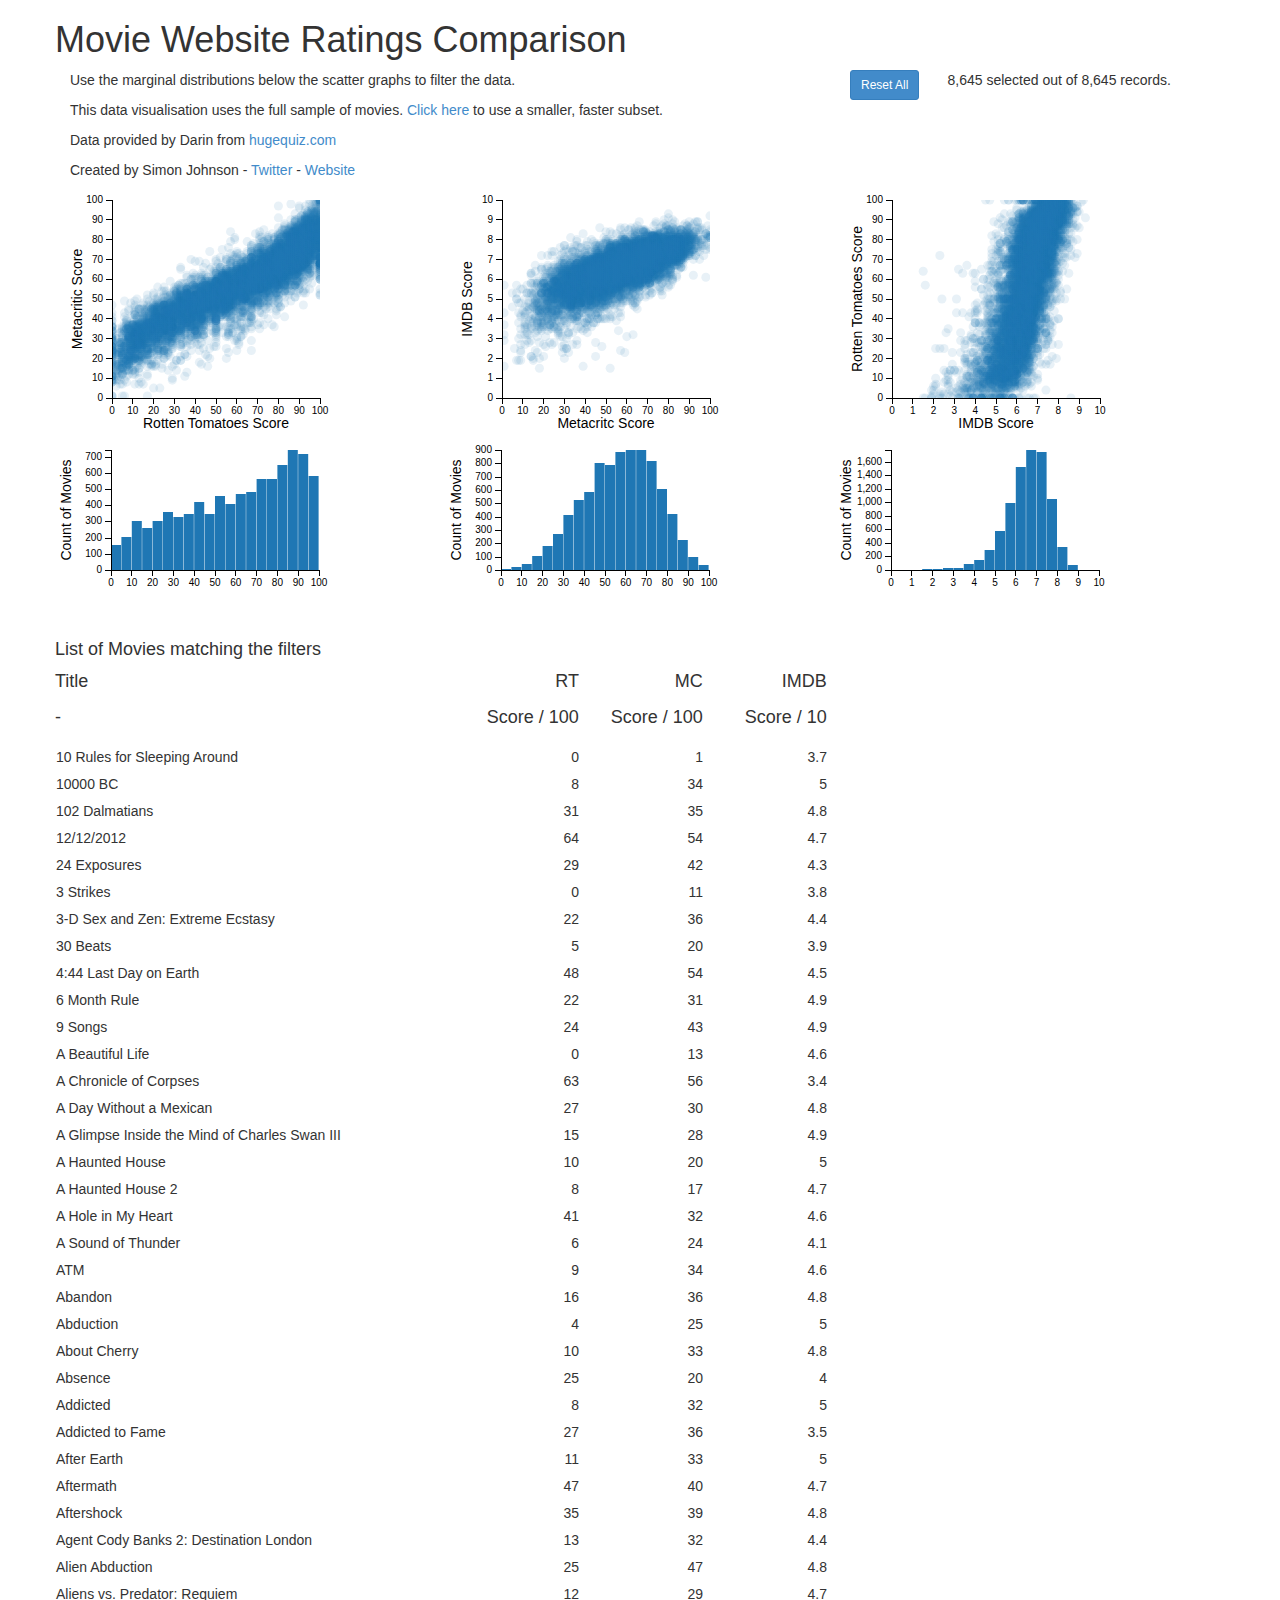
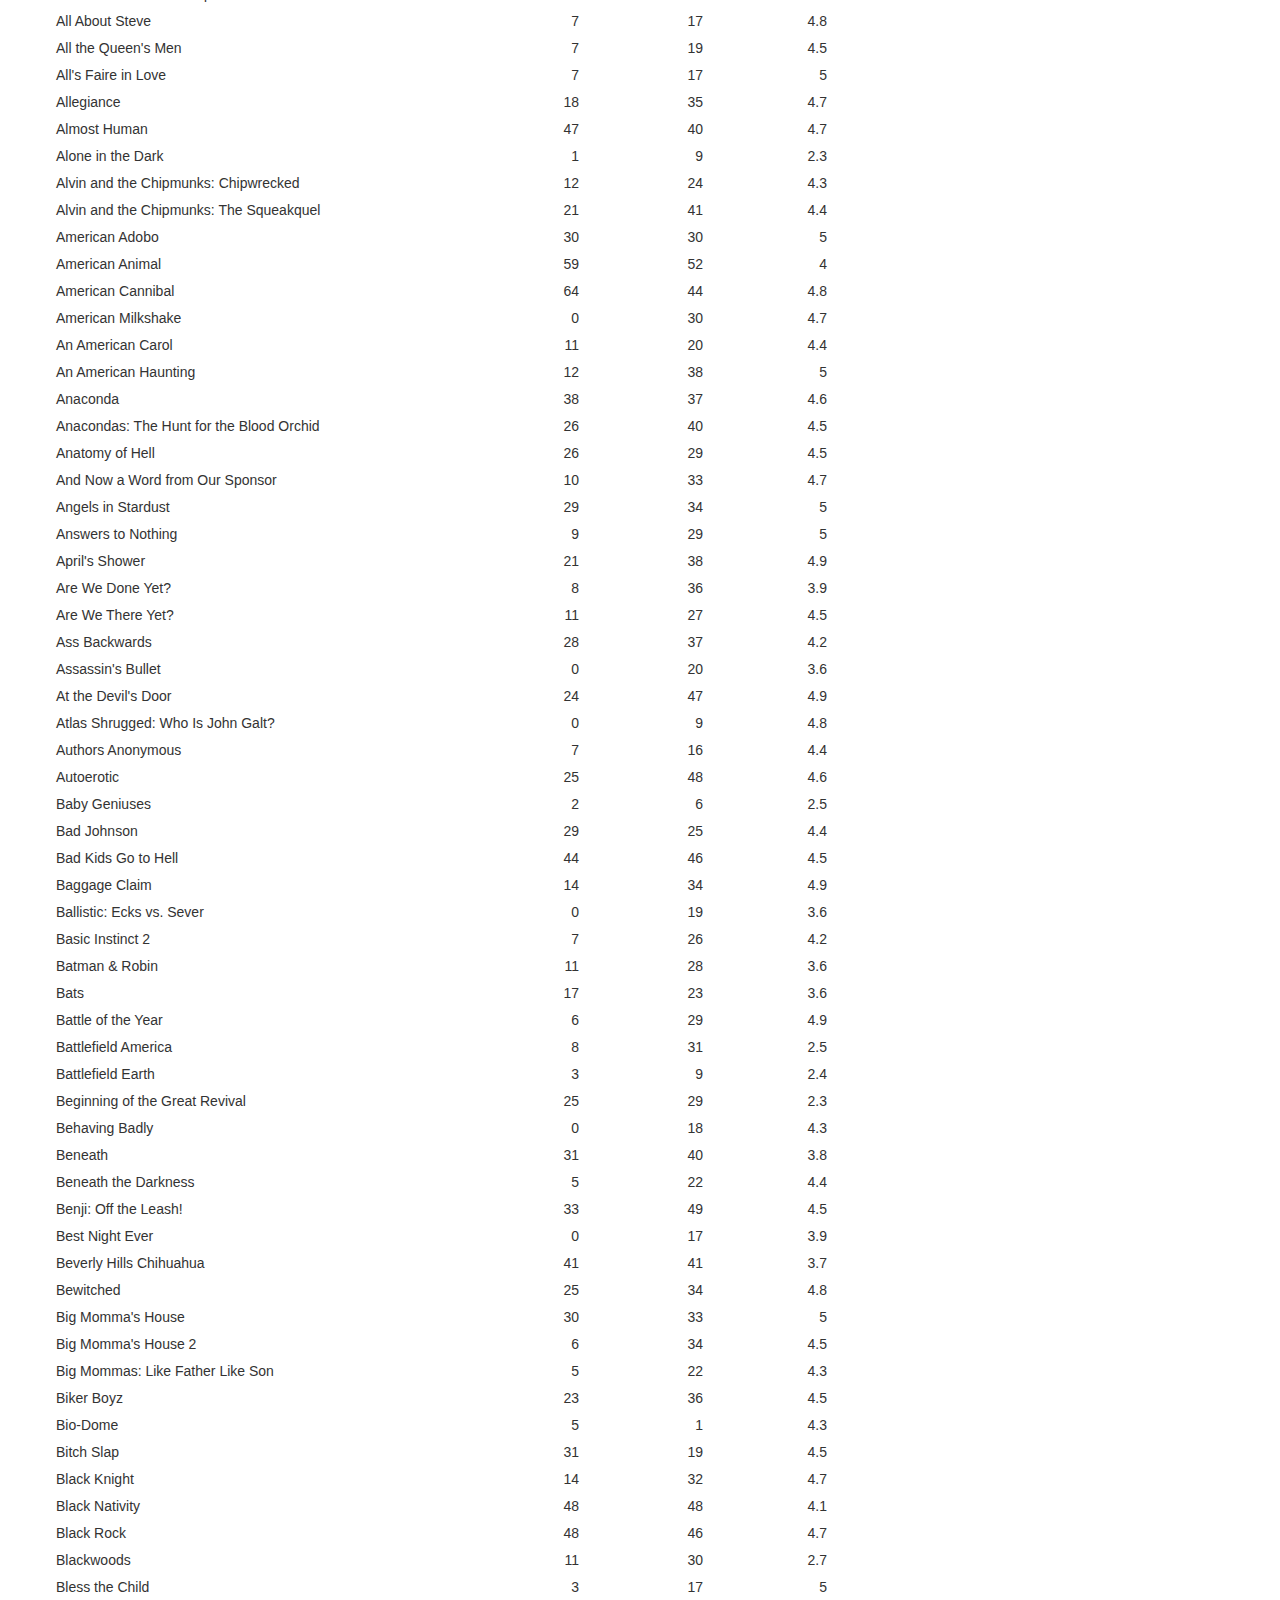
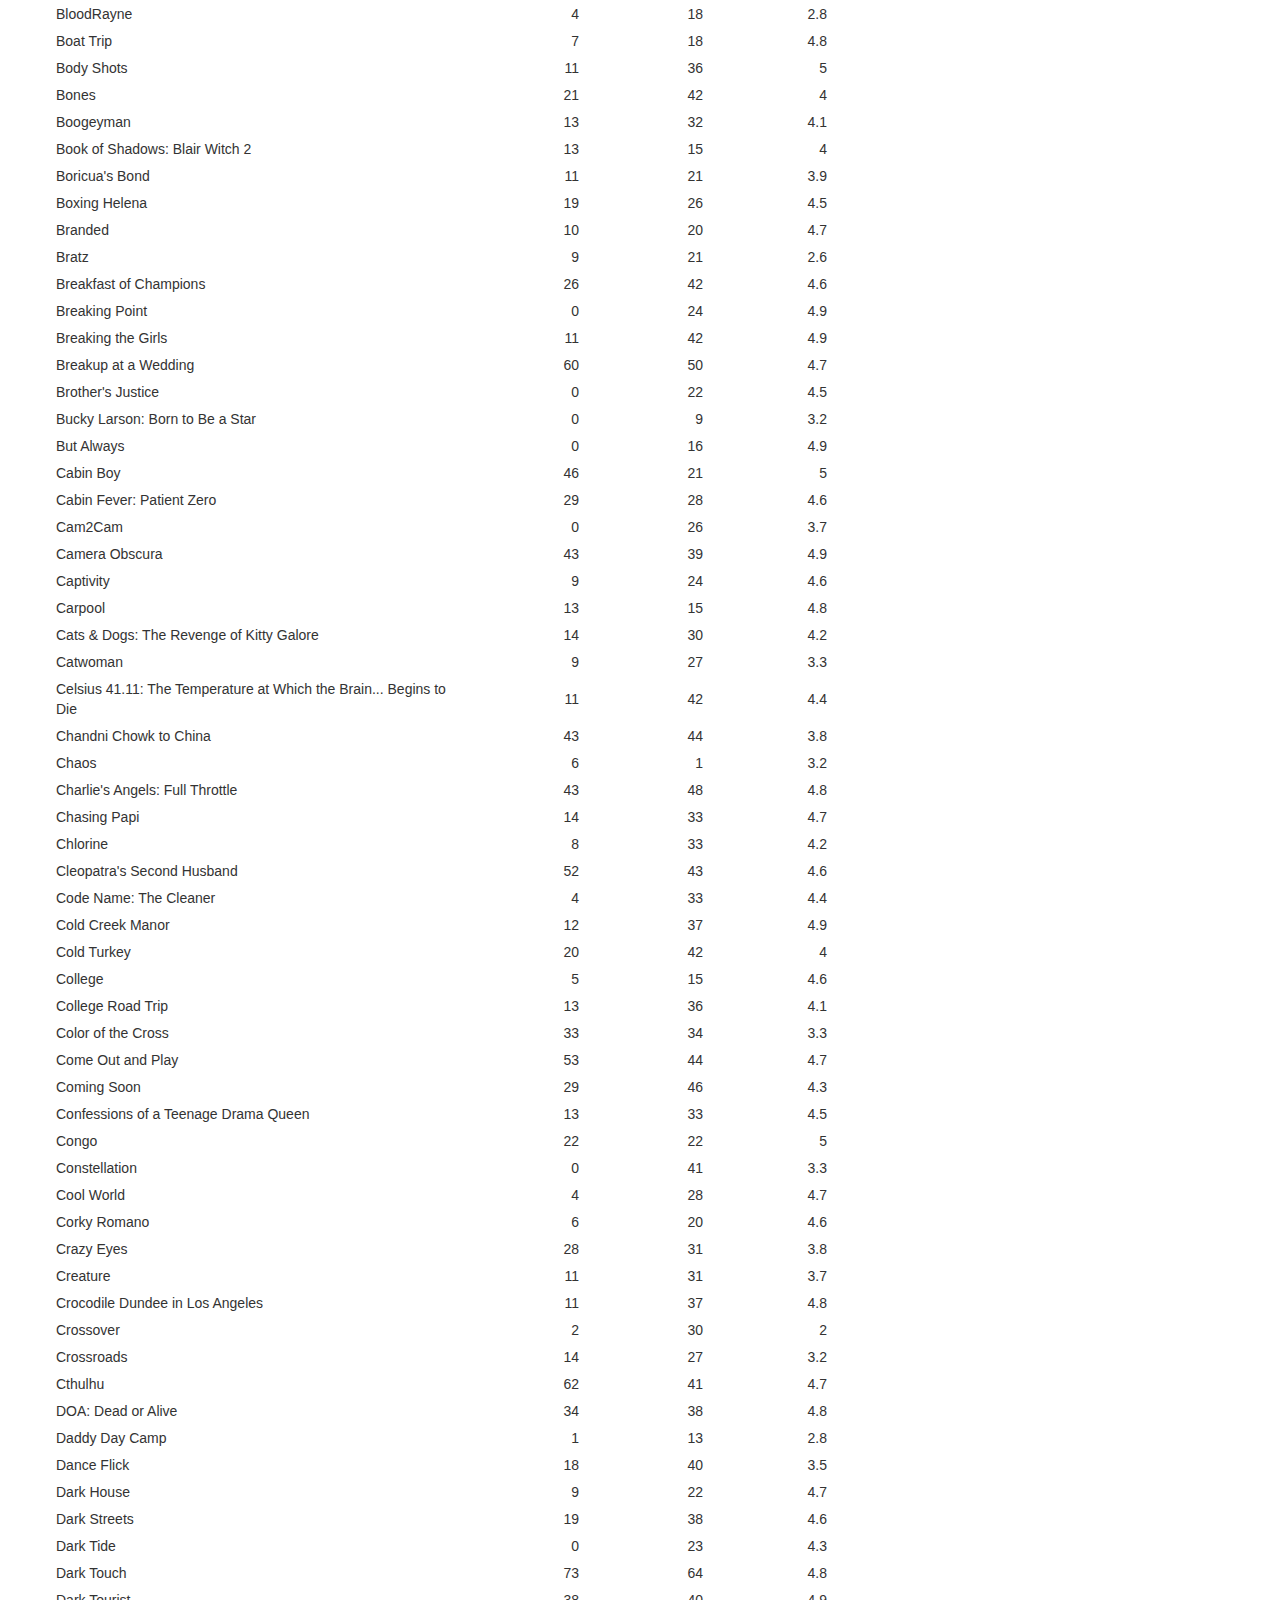
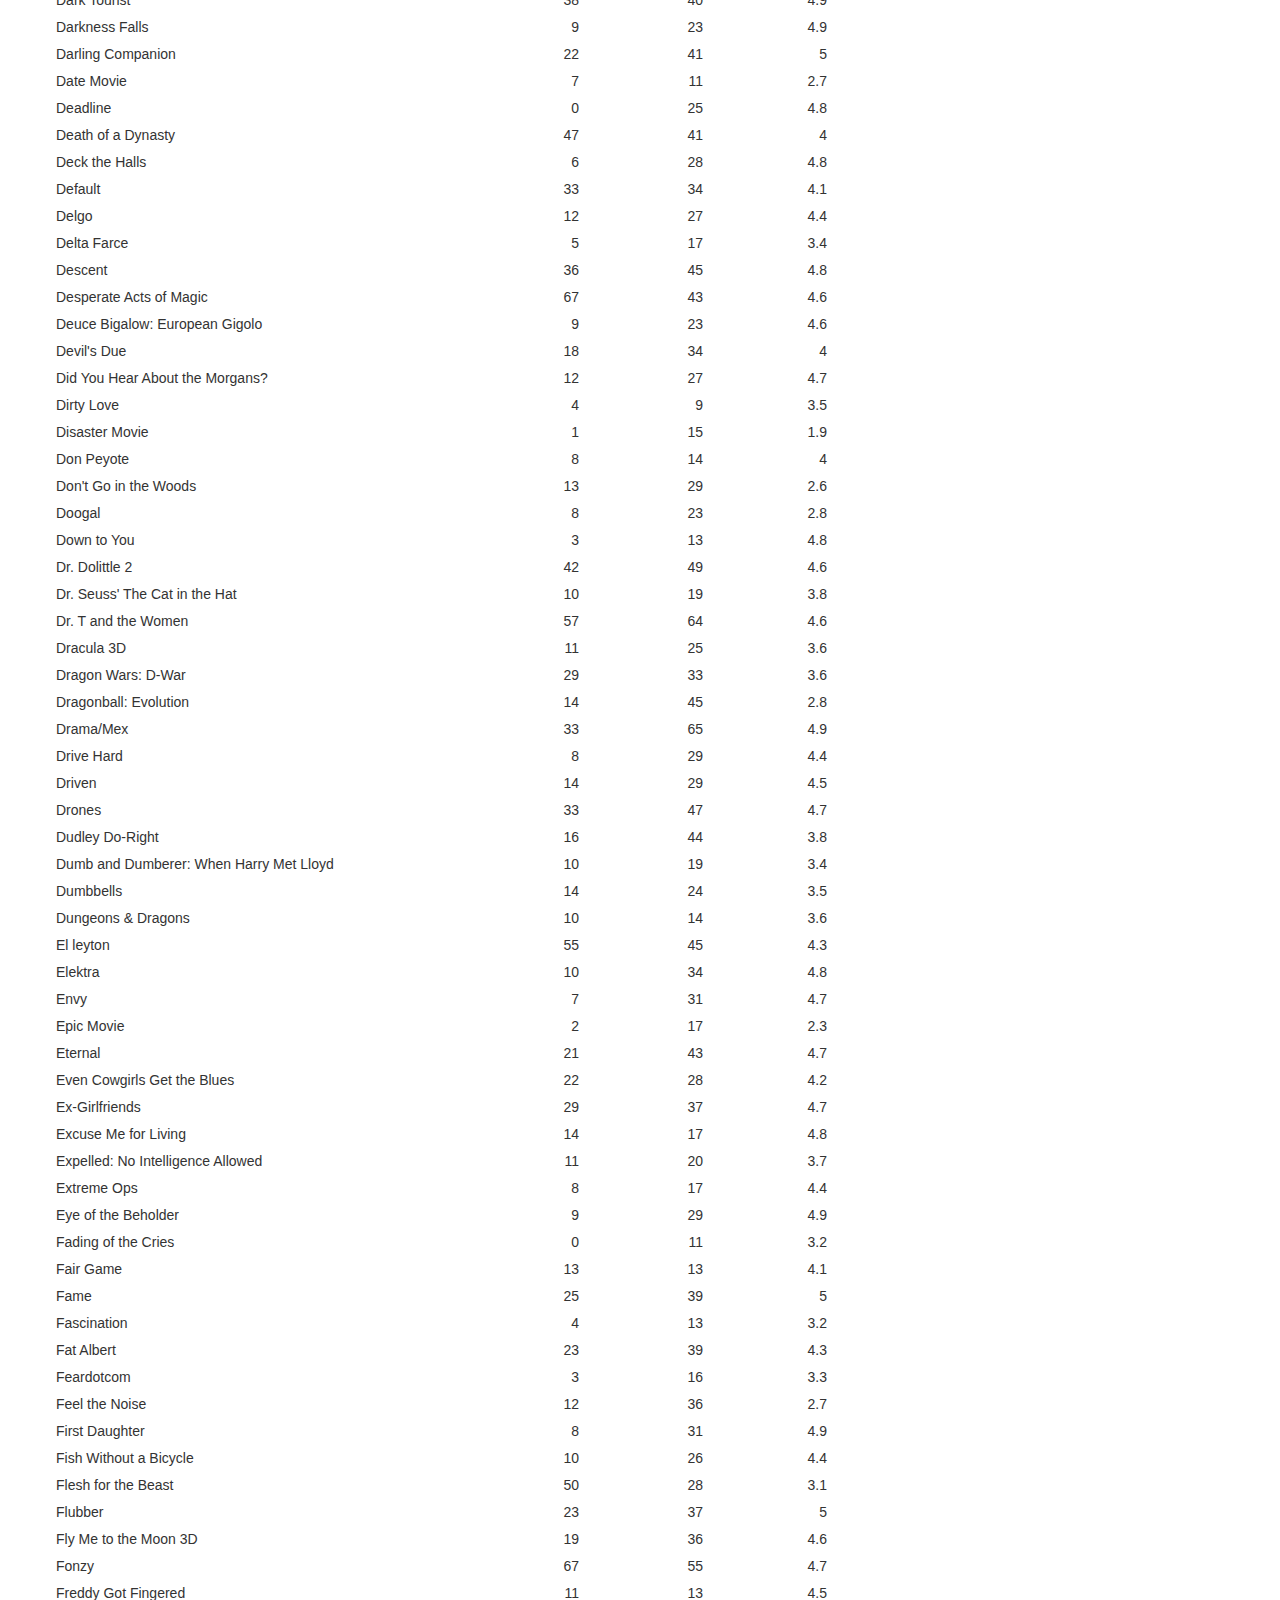
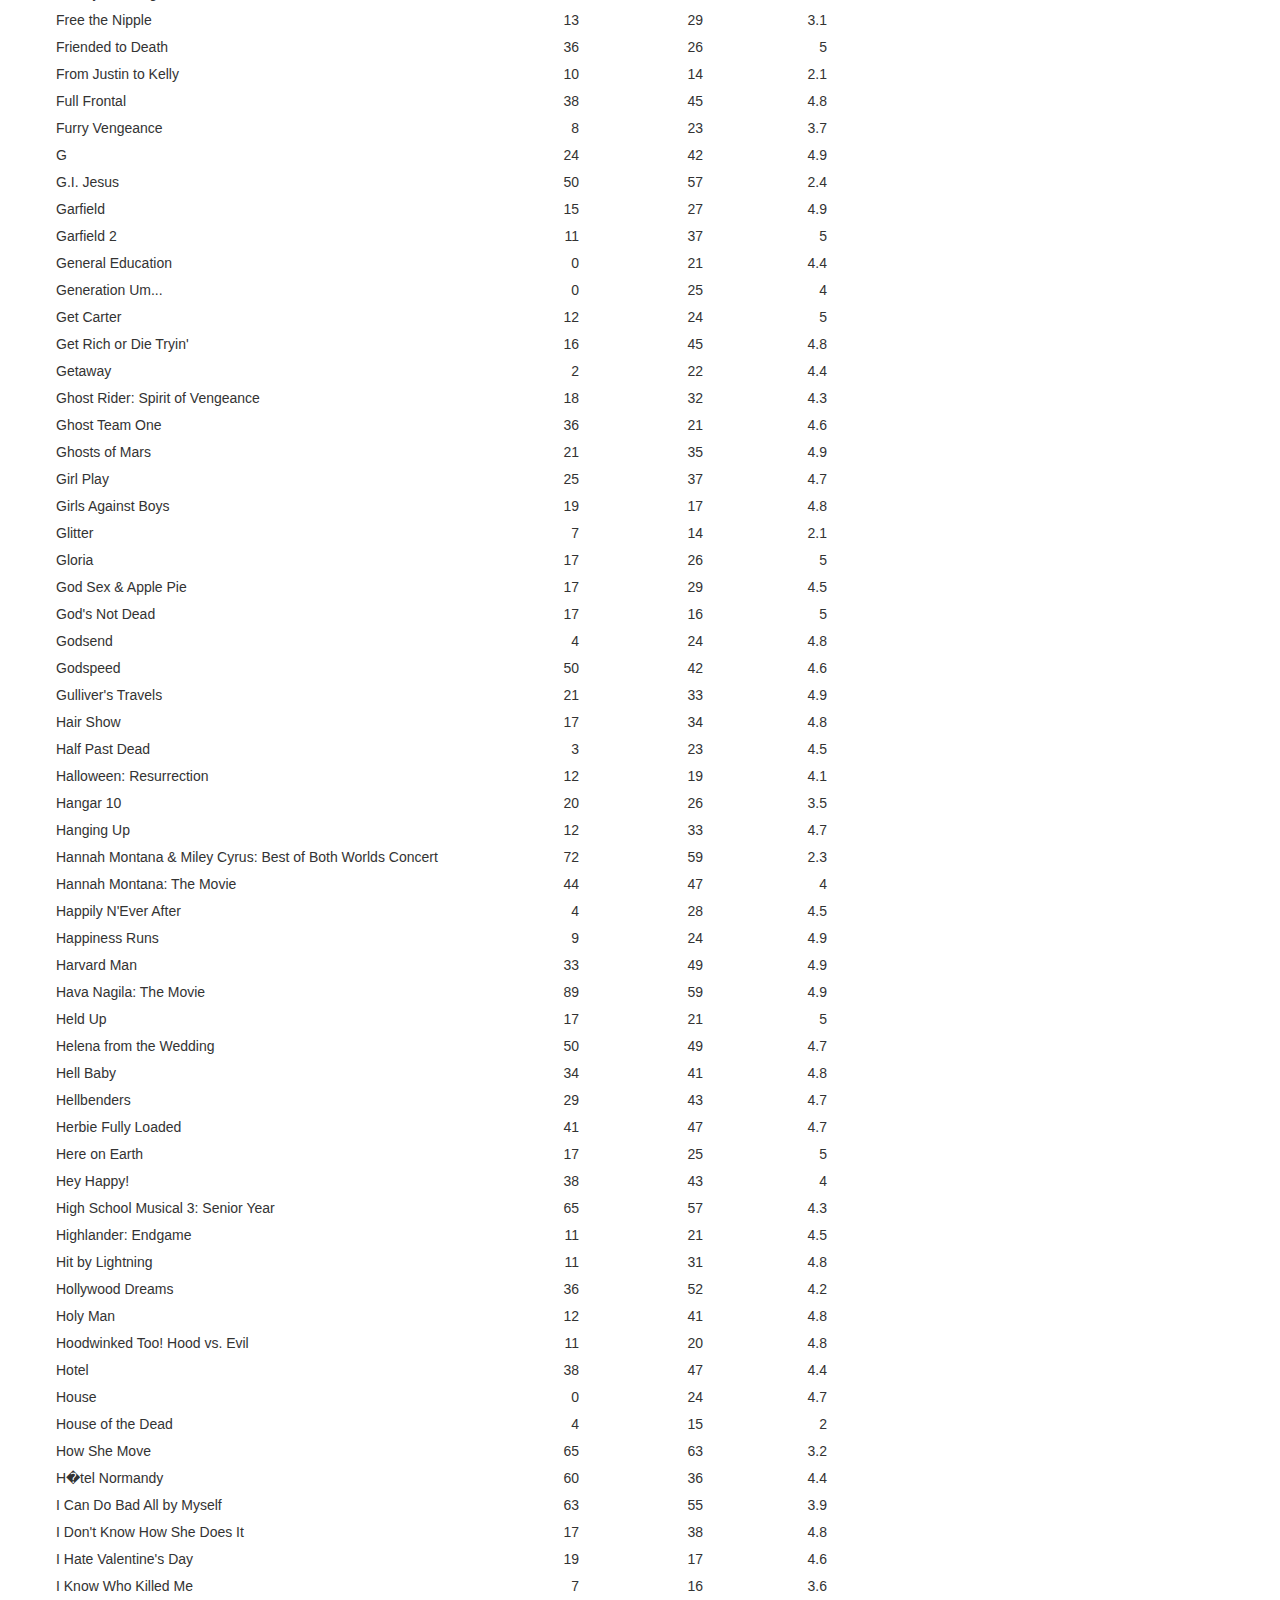
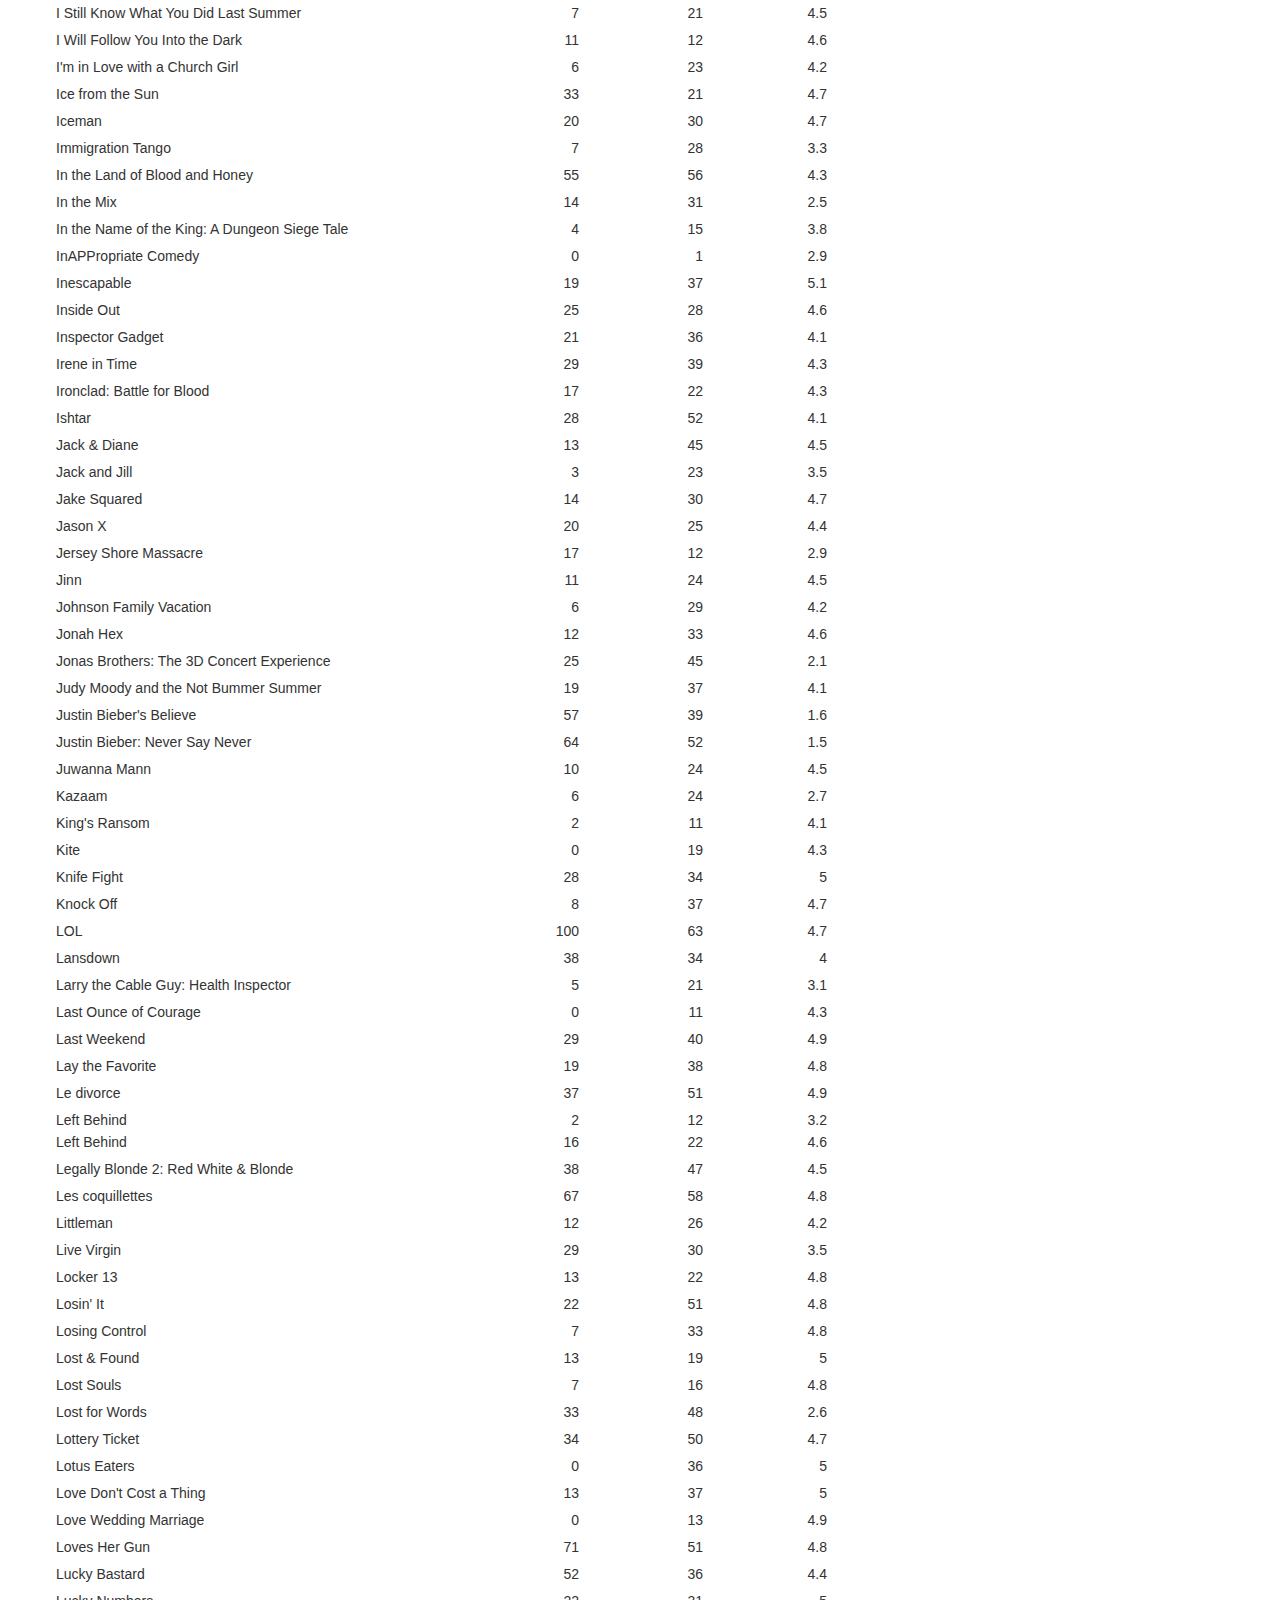
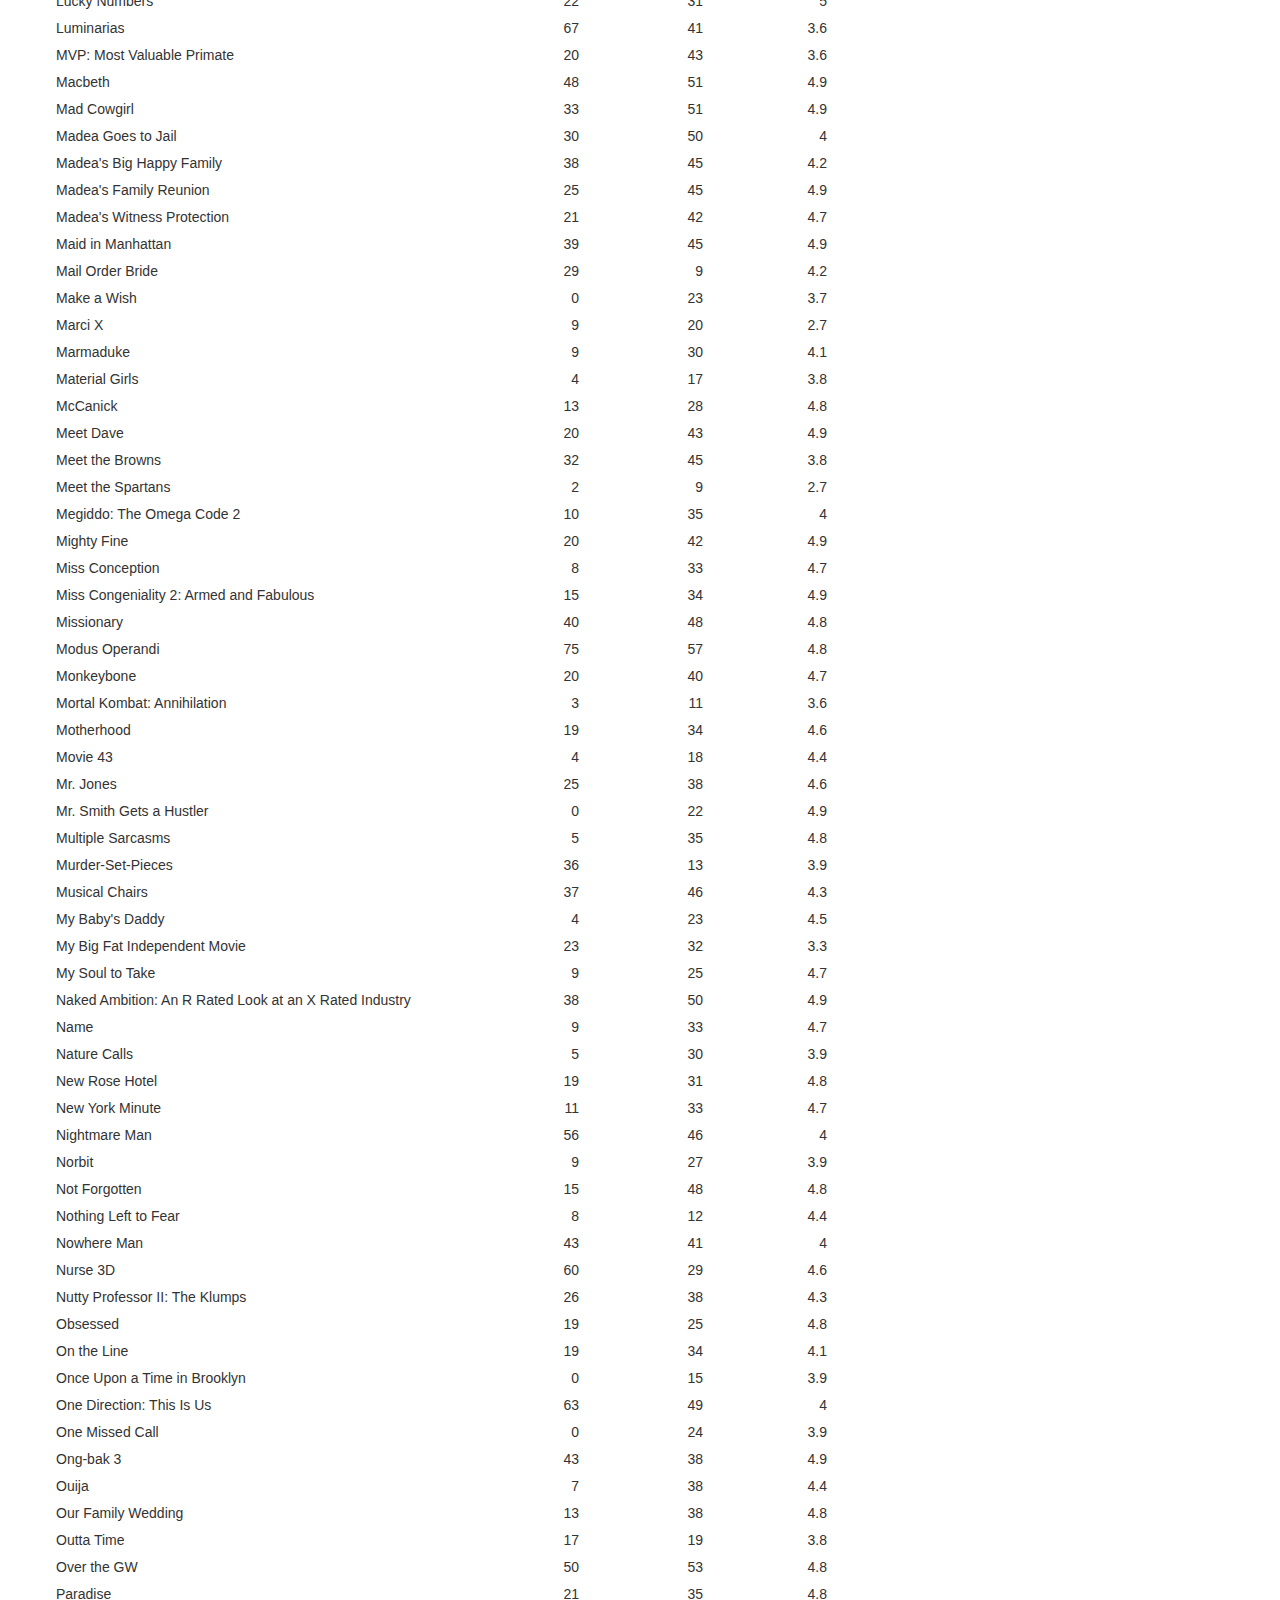
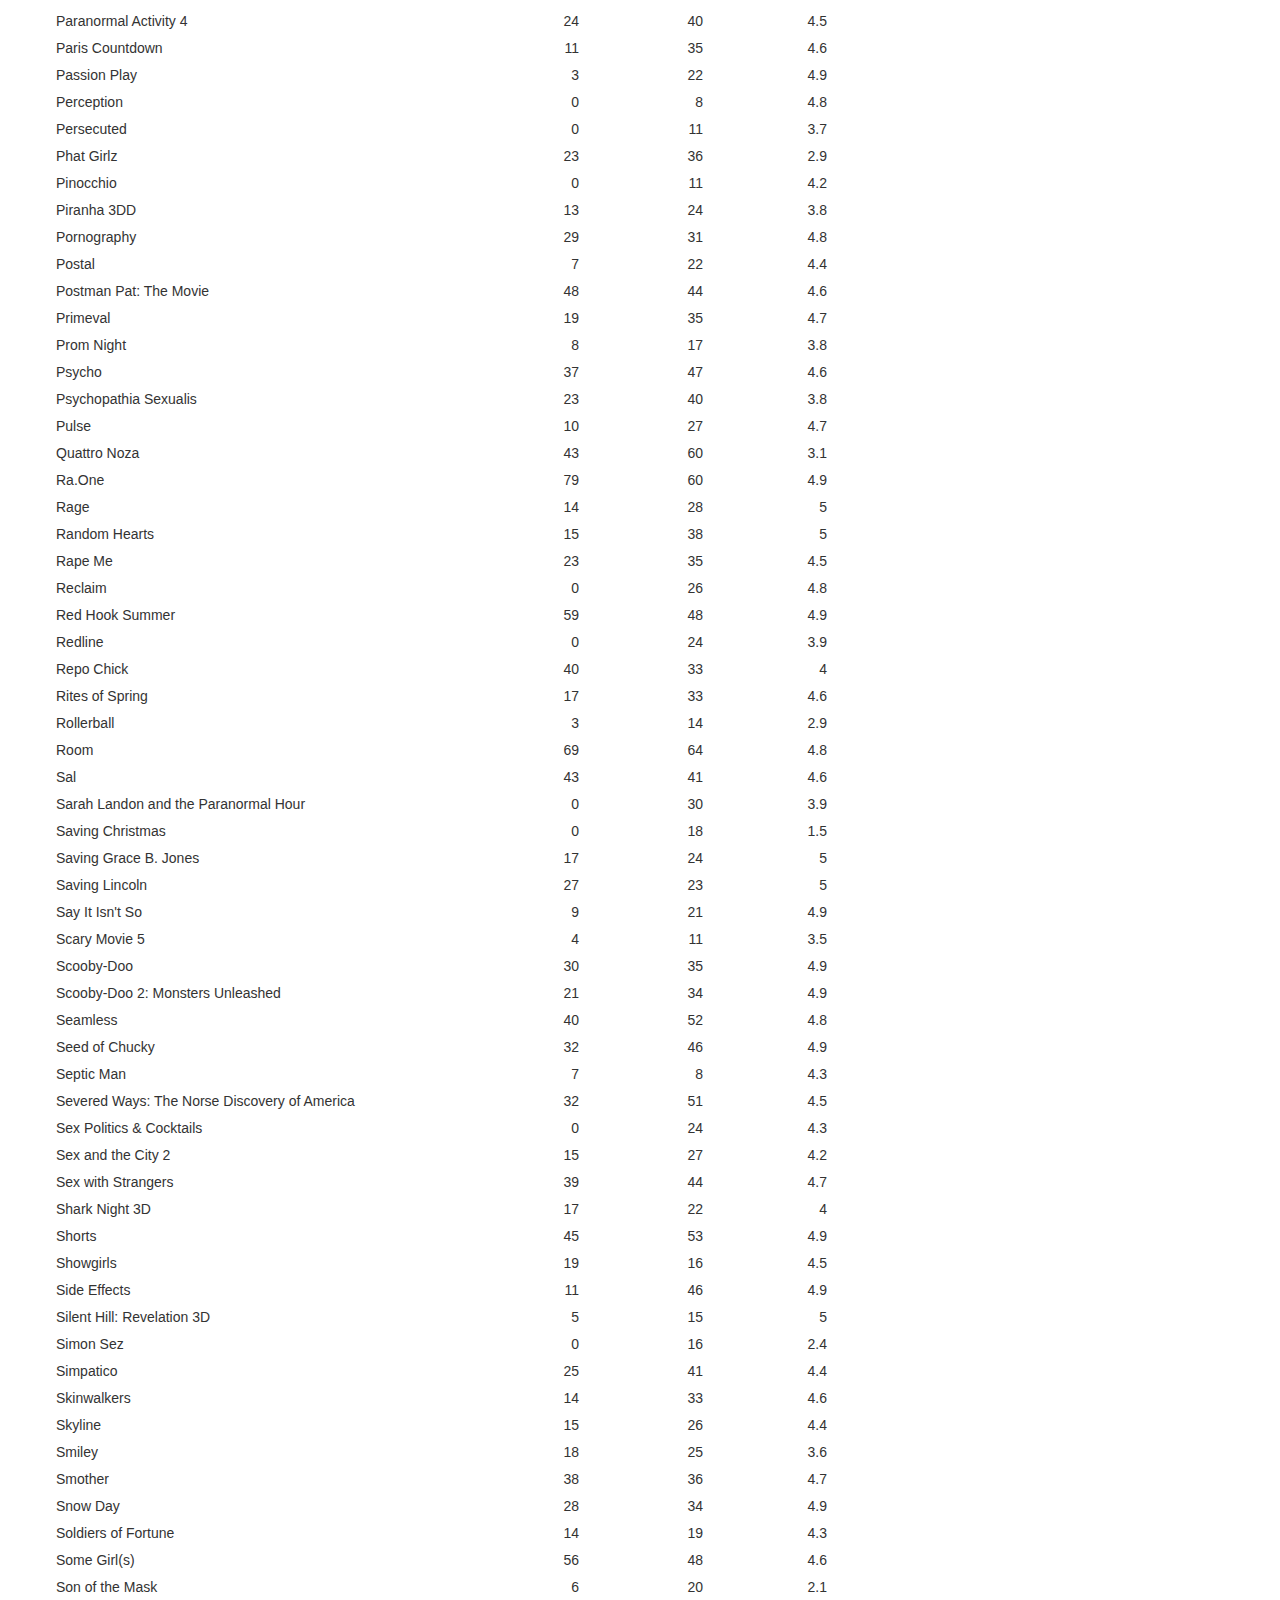
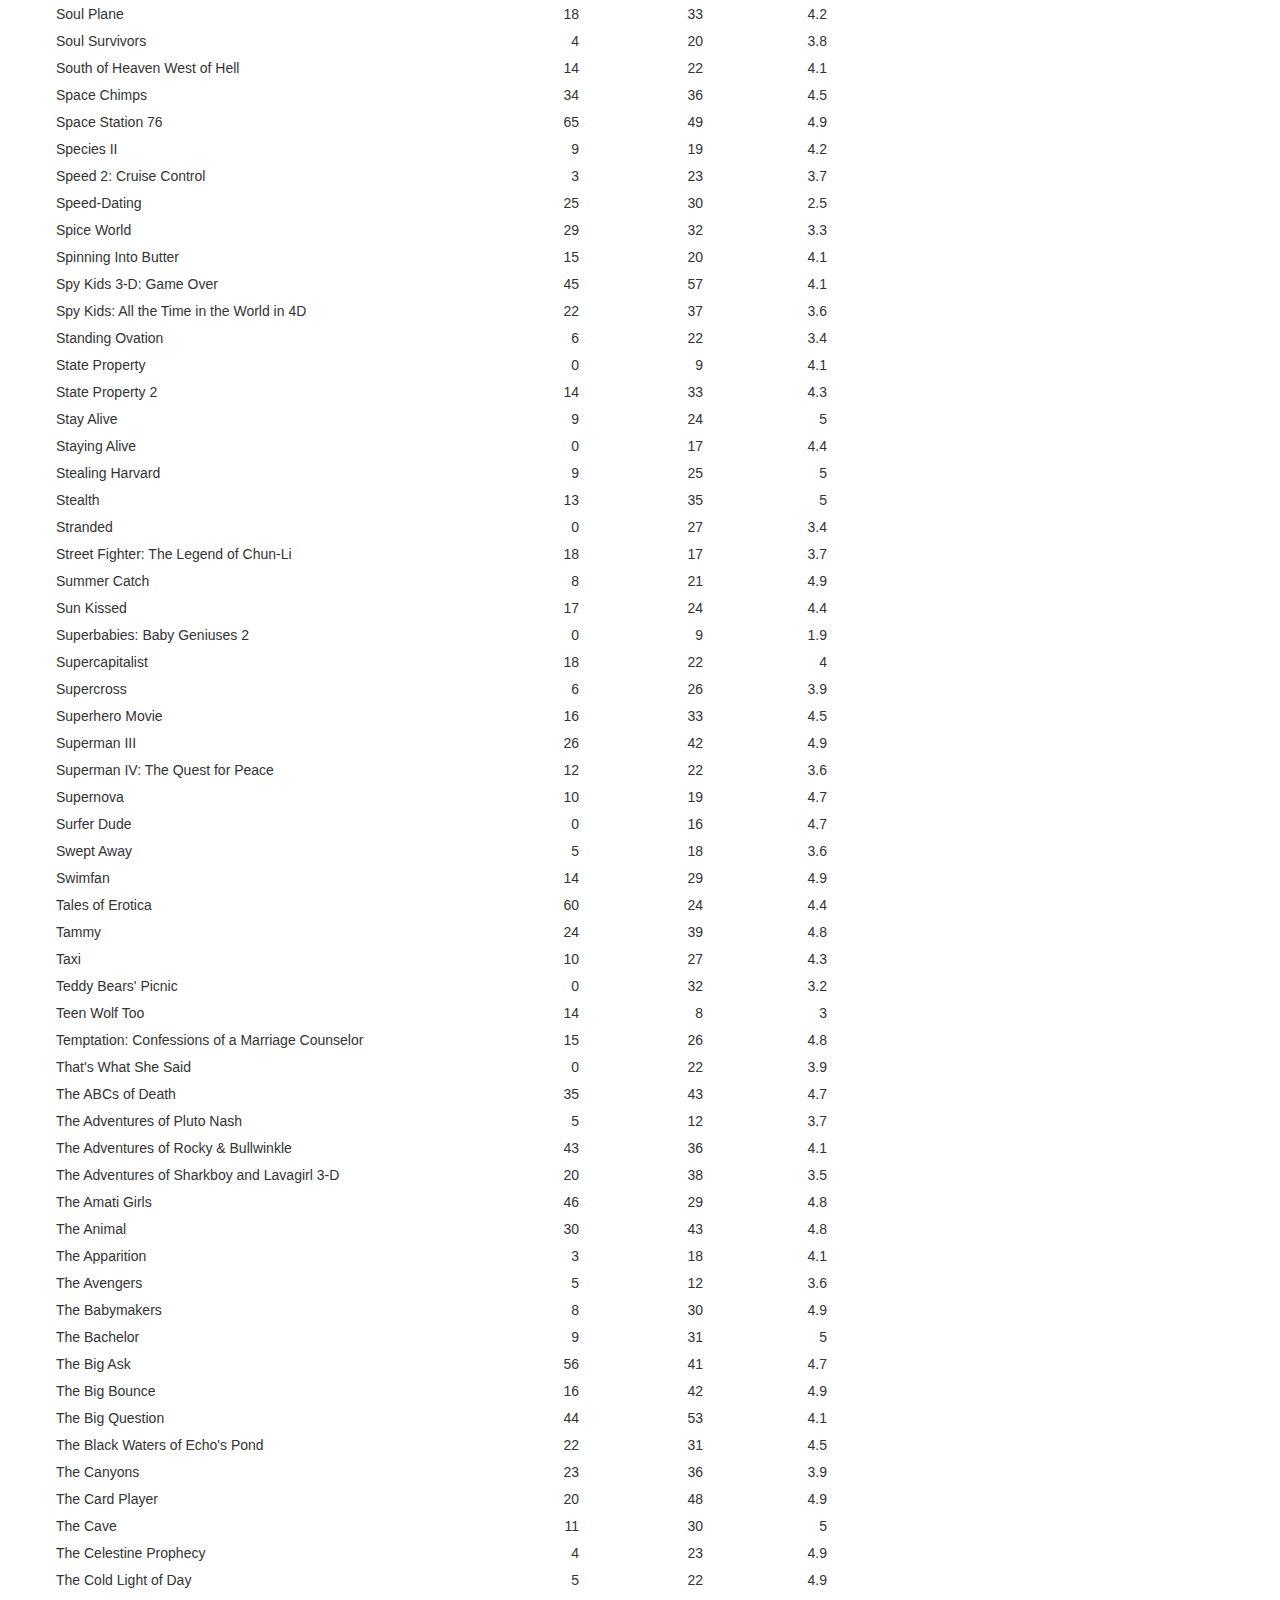
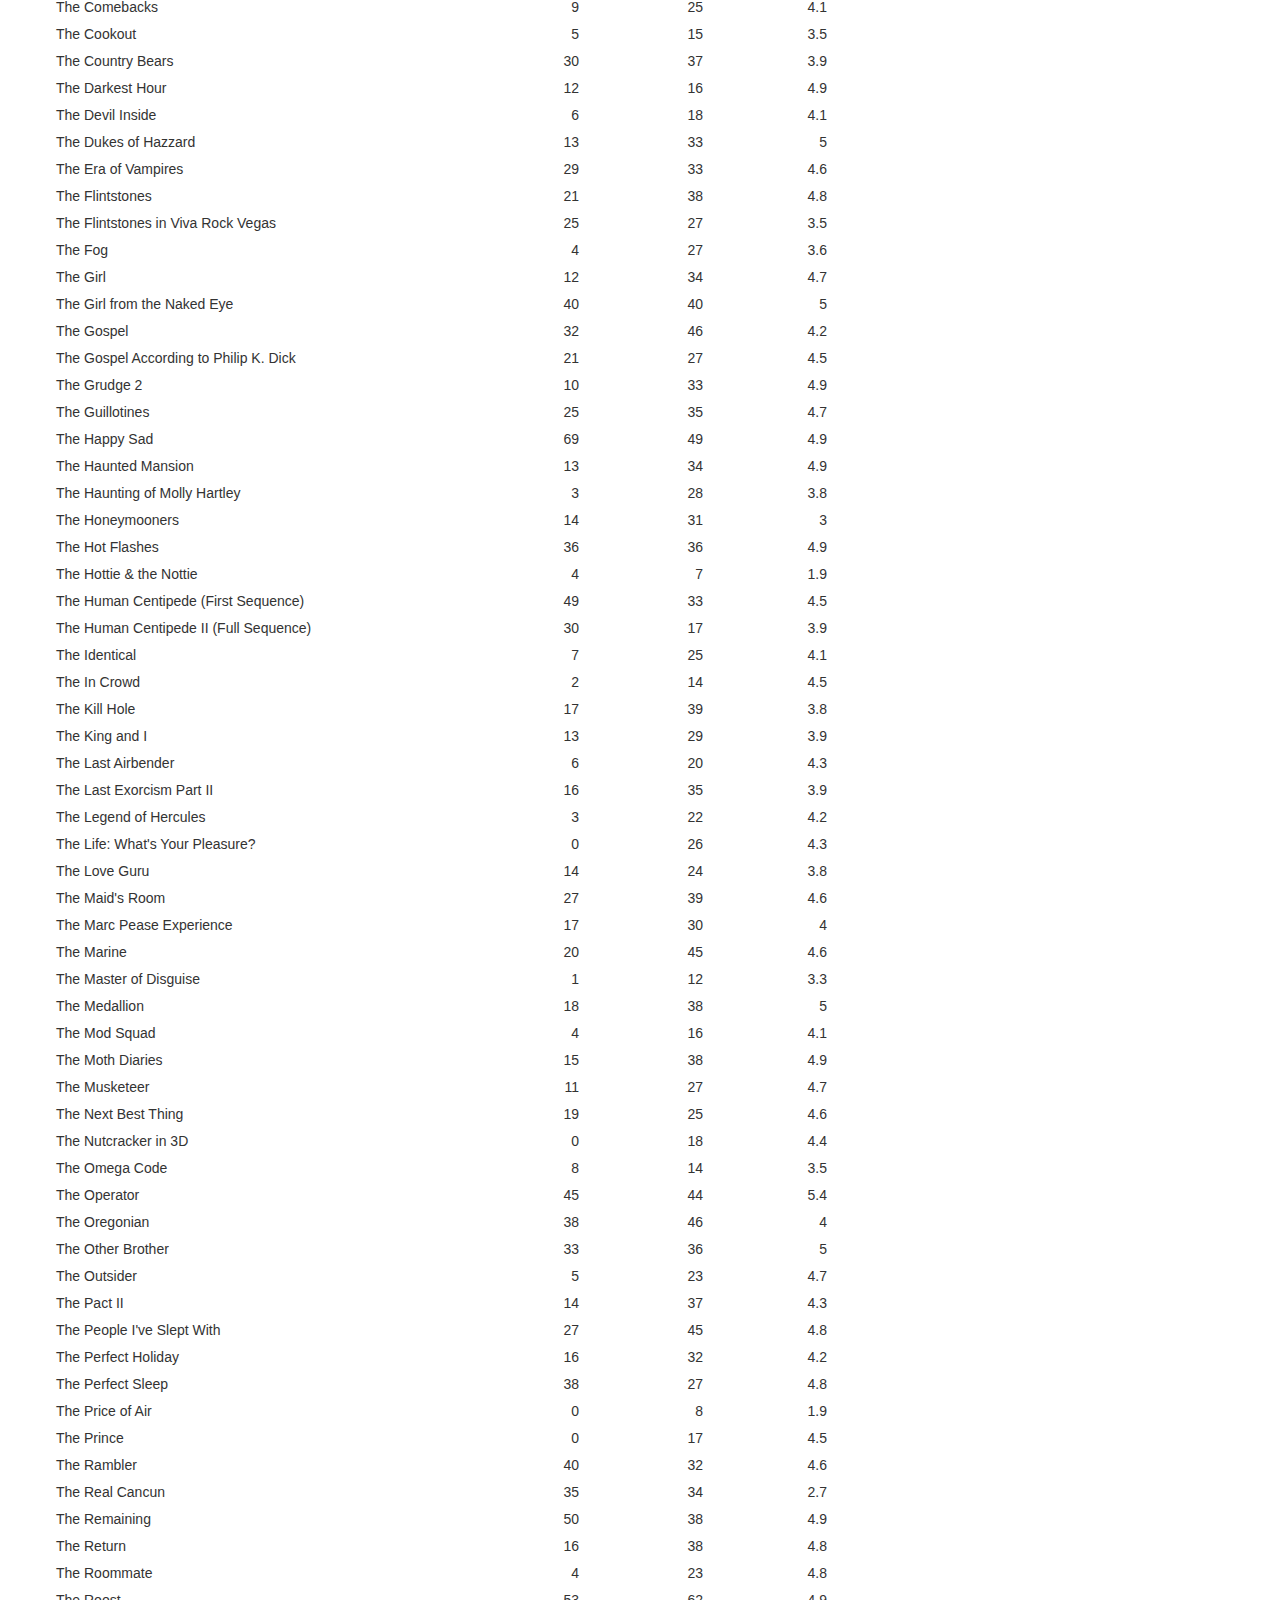
==== commit 3d4e9ef6: "graph alignments" ====
--- a/index_full.html
+++ b/index_full.html
@@ -37,9 +37,9 @@
                 <div id="irt_graph" class="col-md-4"></div>
             </div>
             <div class="row">
-                <div id="rt_dist" class="col-md-4 distgraph"></div>
-                <div id="mc_dist" class="col-md-4 distgraph"></div>
-                <div id="i_dist"  class="col-md-4 distgraph"></div>
+                <div id="rt_dist" class="col-xs-4 distgraph"></div>
+                <div id="mc_dist" class="col-xs-4 distgraph"></div>
+                <div id="i_dist"  class="col-xs-4 distgraph"></div>
             </div>
             <div class="row datarow">
                 <h4>List of Movies matching the filters</h4>       
--- a/css/site.css
+++ b/css/site.css
@@ -21,10 +21,6 @@
   border-style:solid;
 }
 
-.container{
-    min-width:1000px;
-}
-
 body {
   font: 10px sans-serif;
 }
@@ -34,7 +30,7 @@
 }
 
 #rt_dist {
-    margin-left:-10px;
+    margin-left:-11px;
 }
 
 #im_dist {
